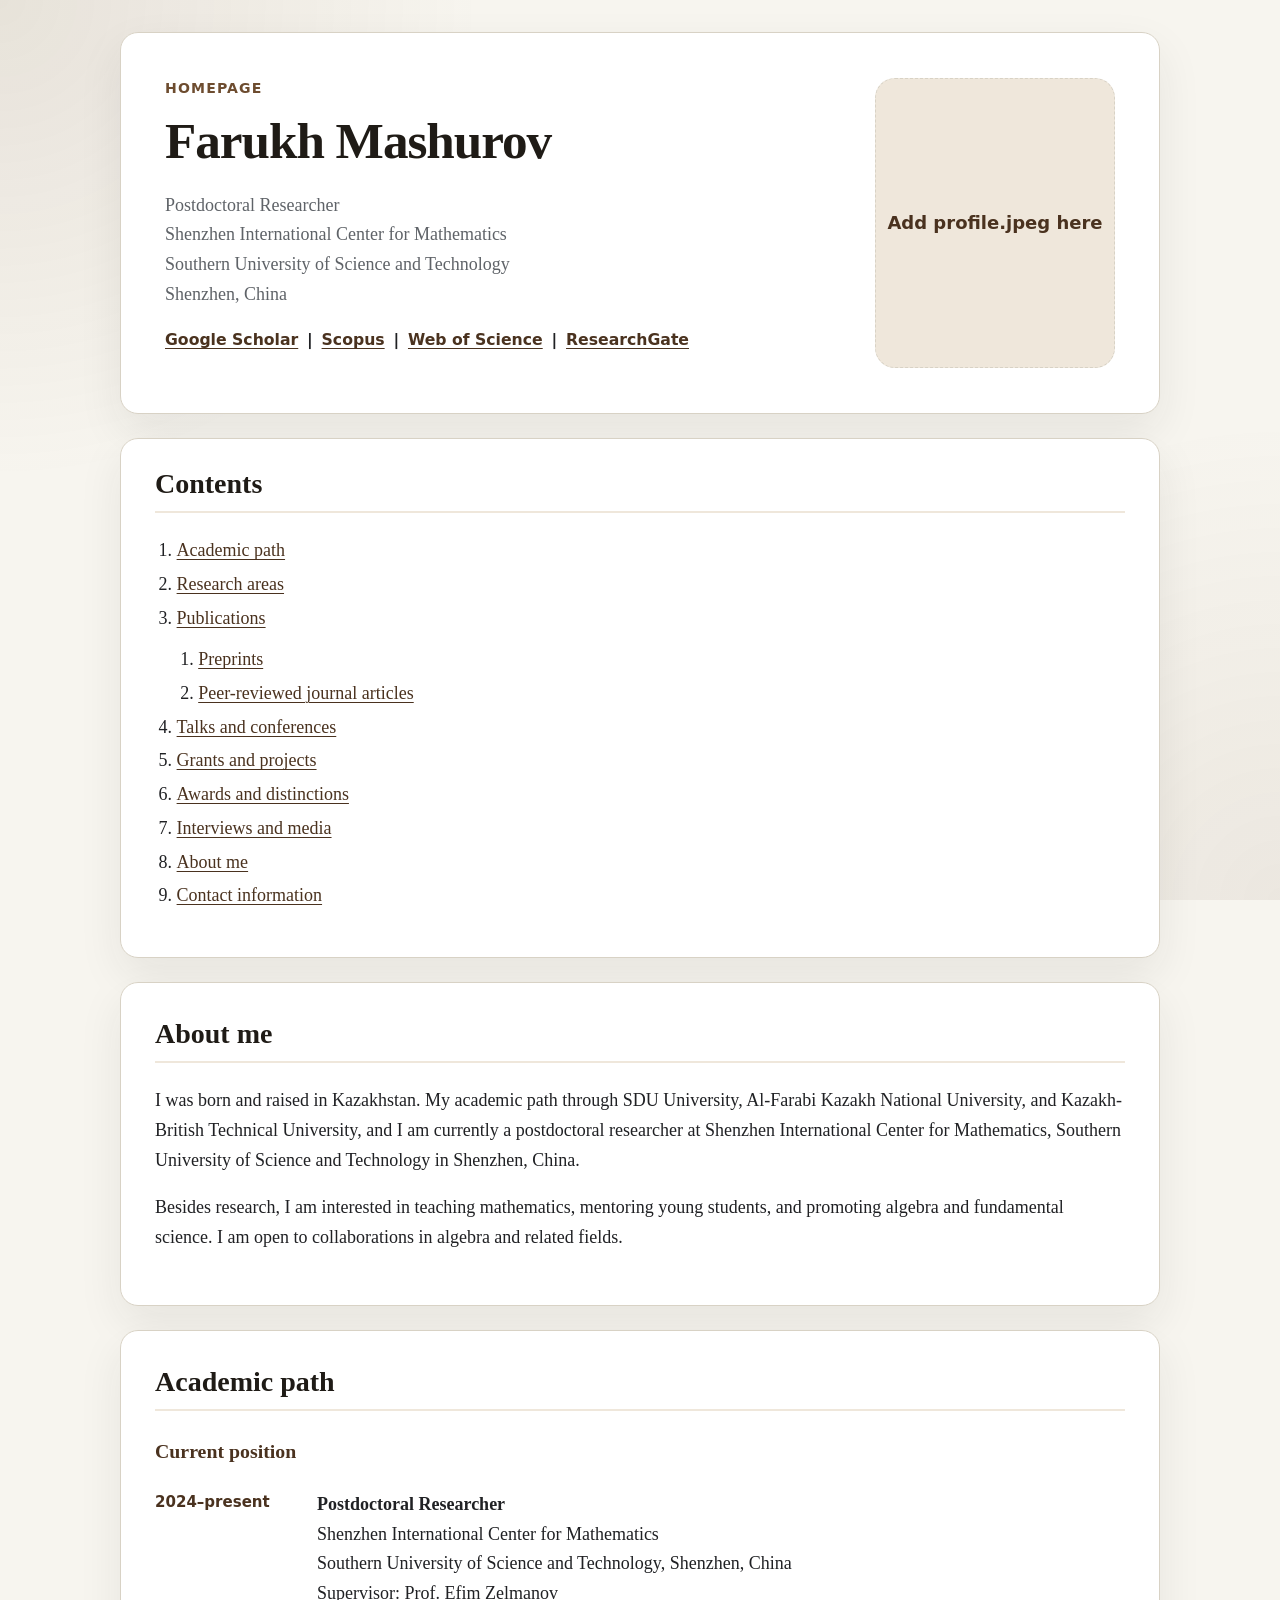
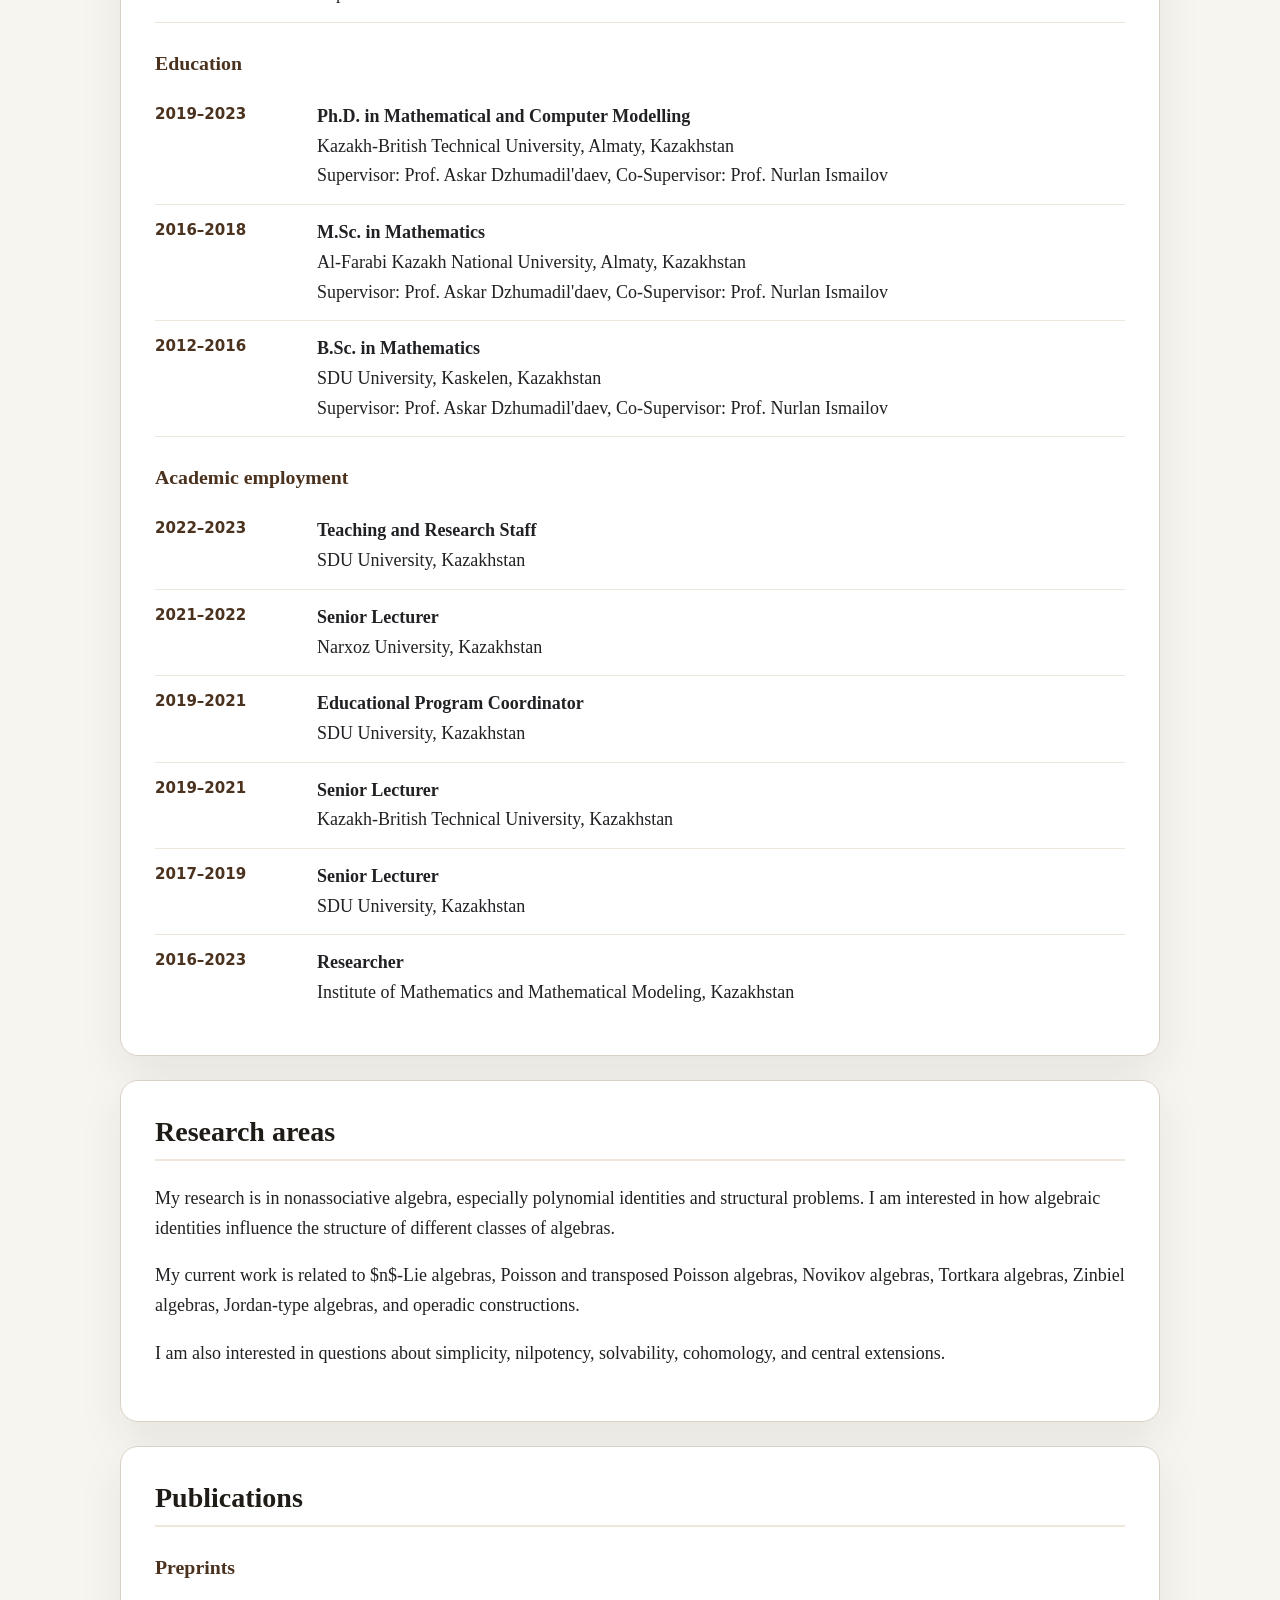
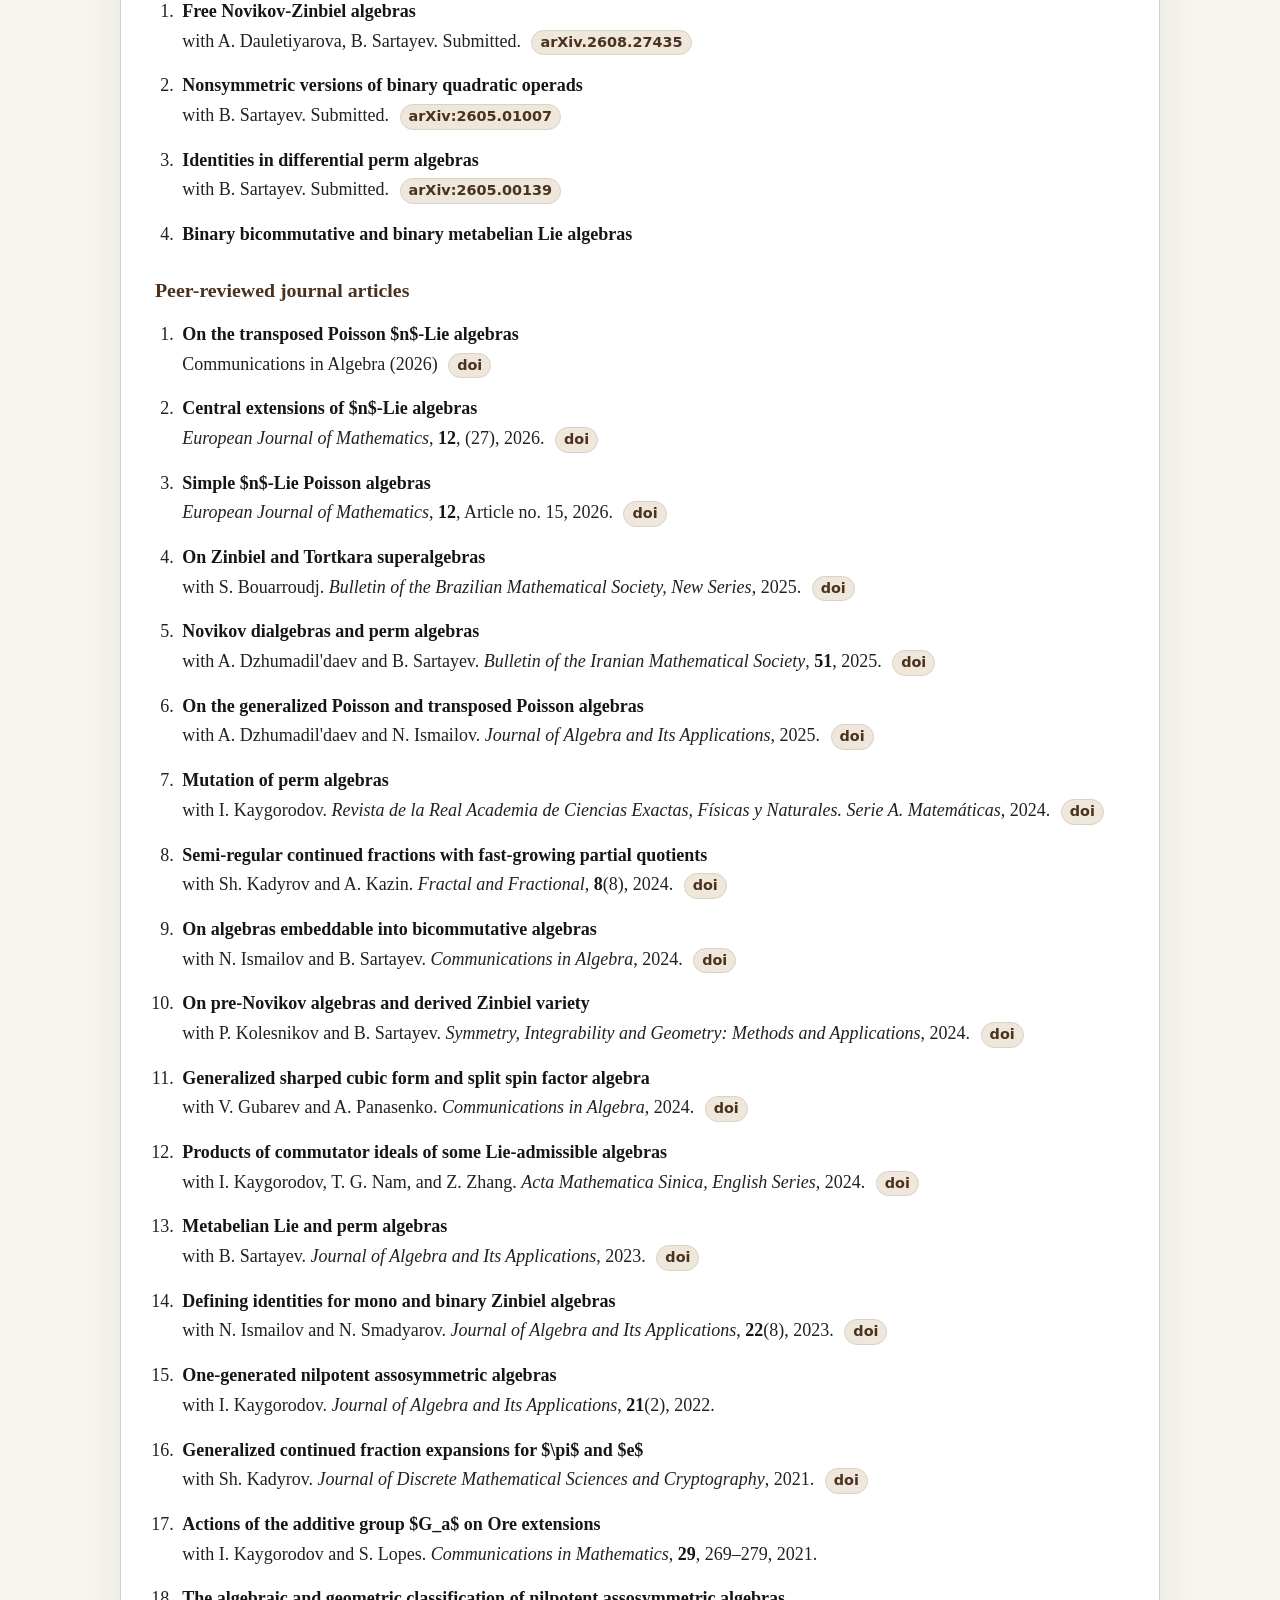
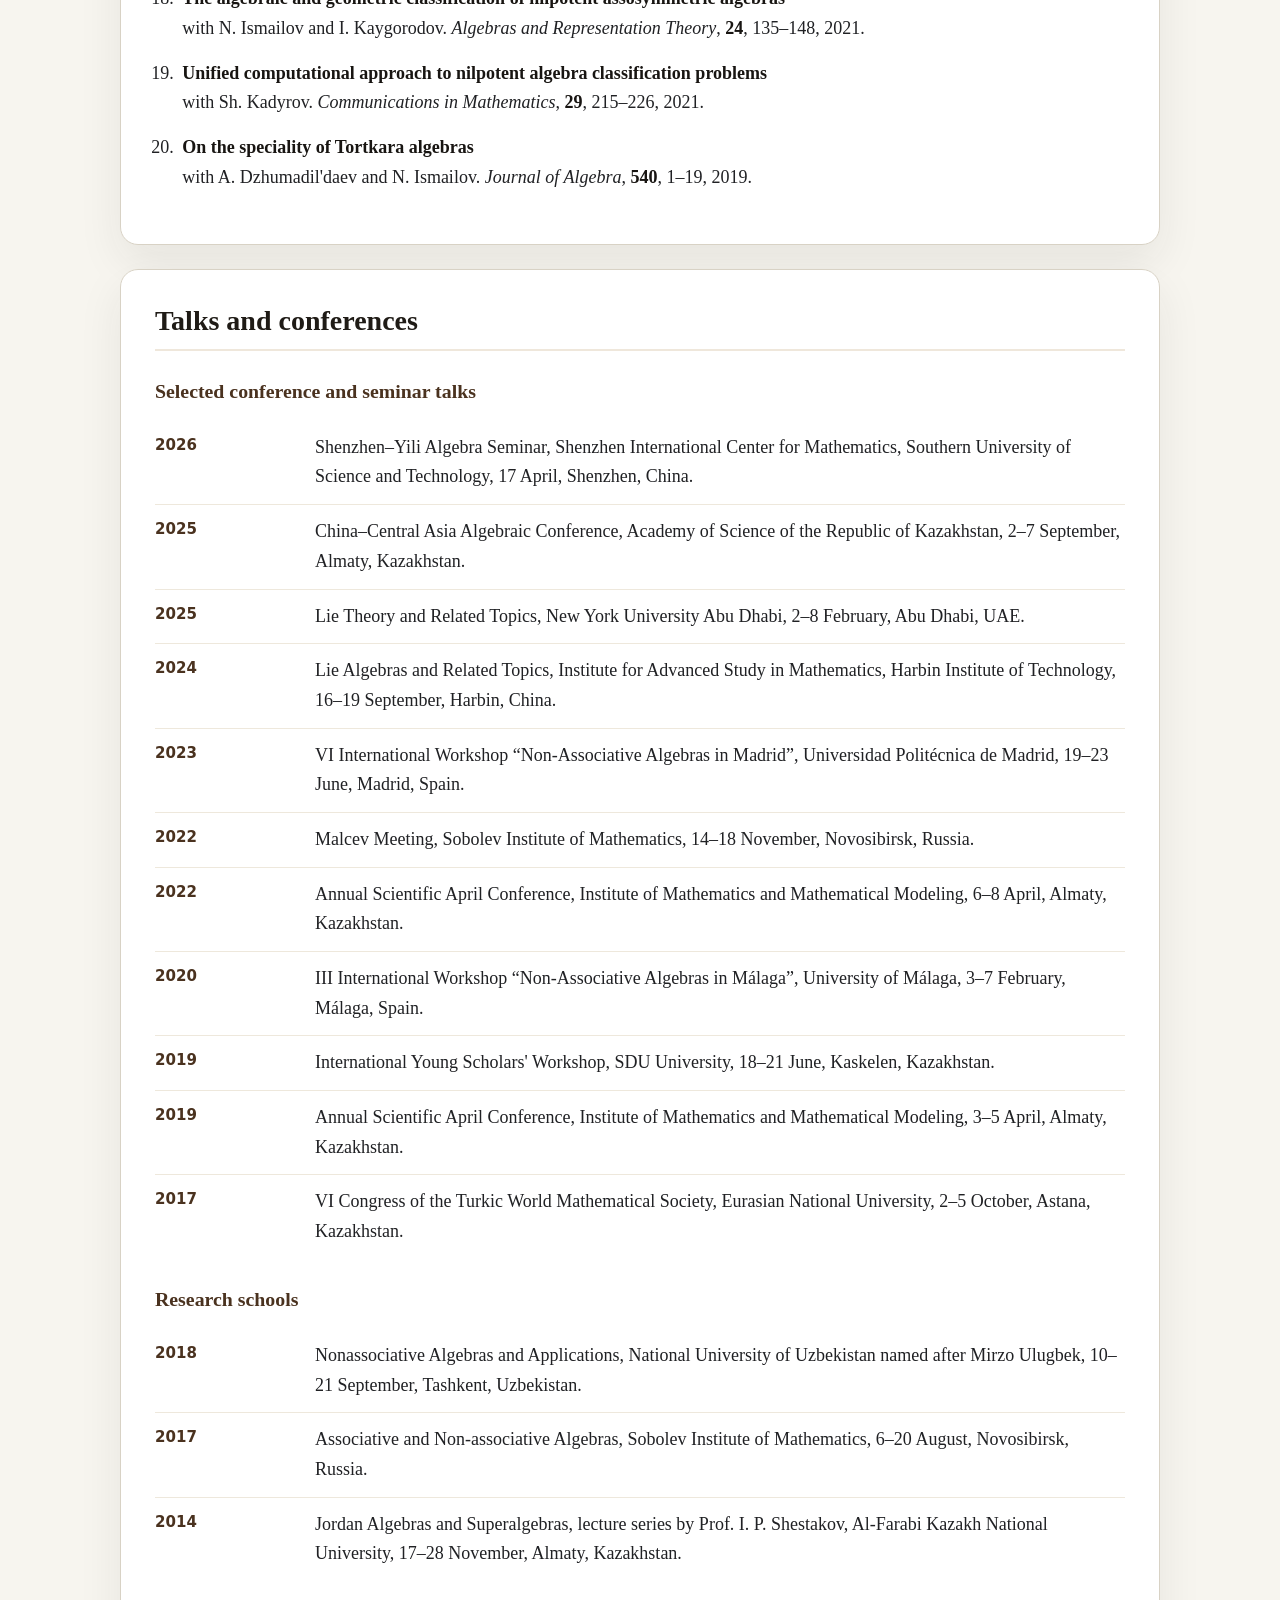
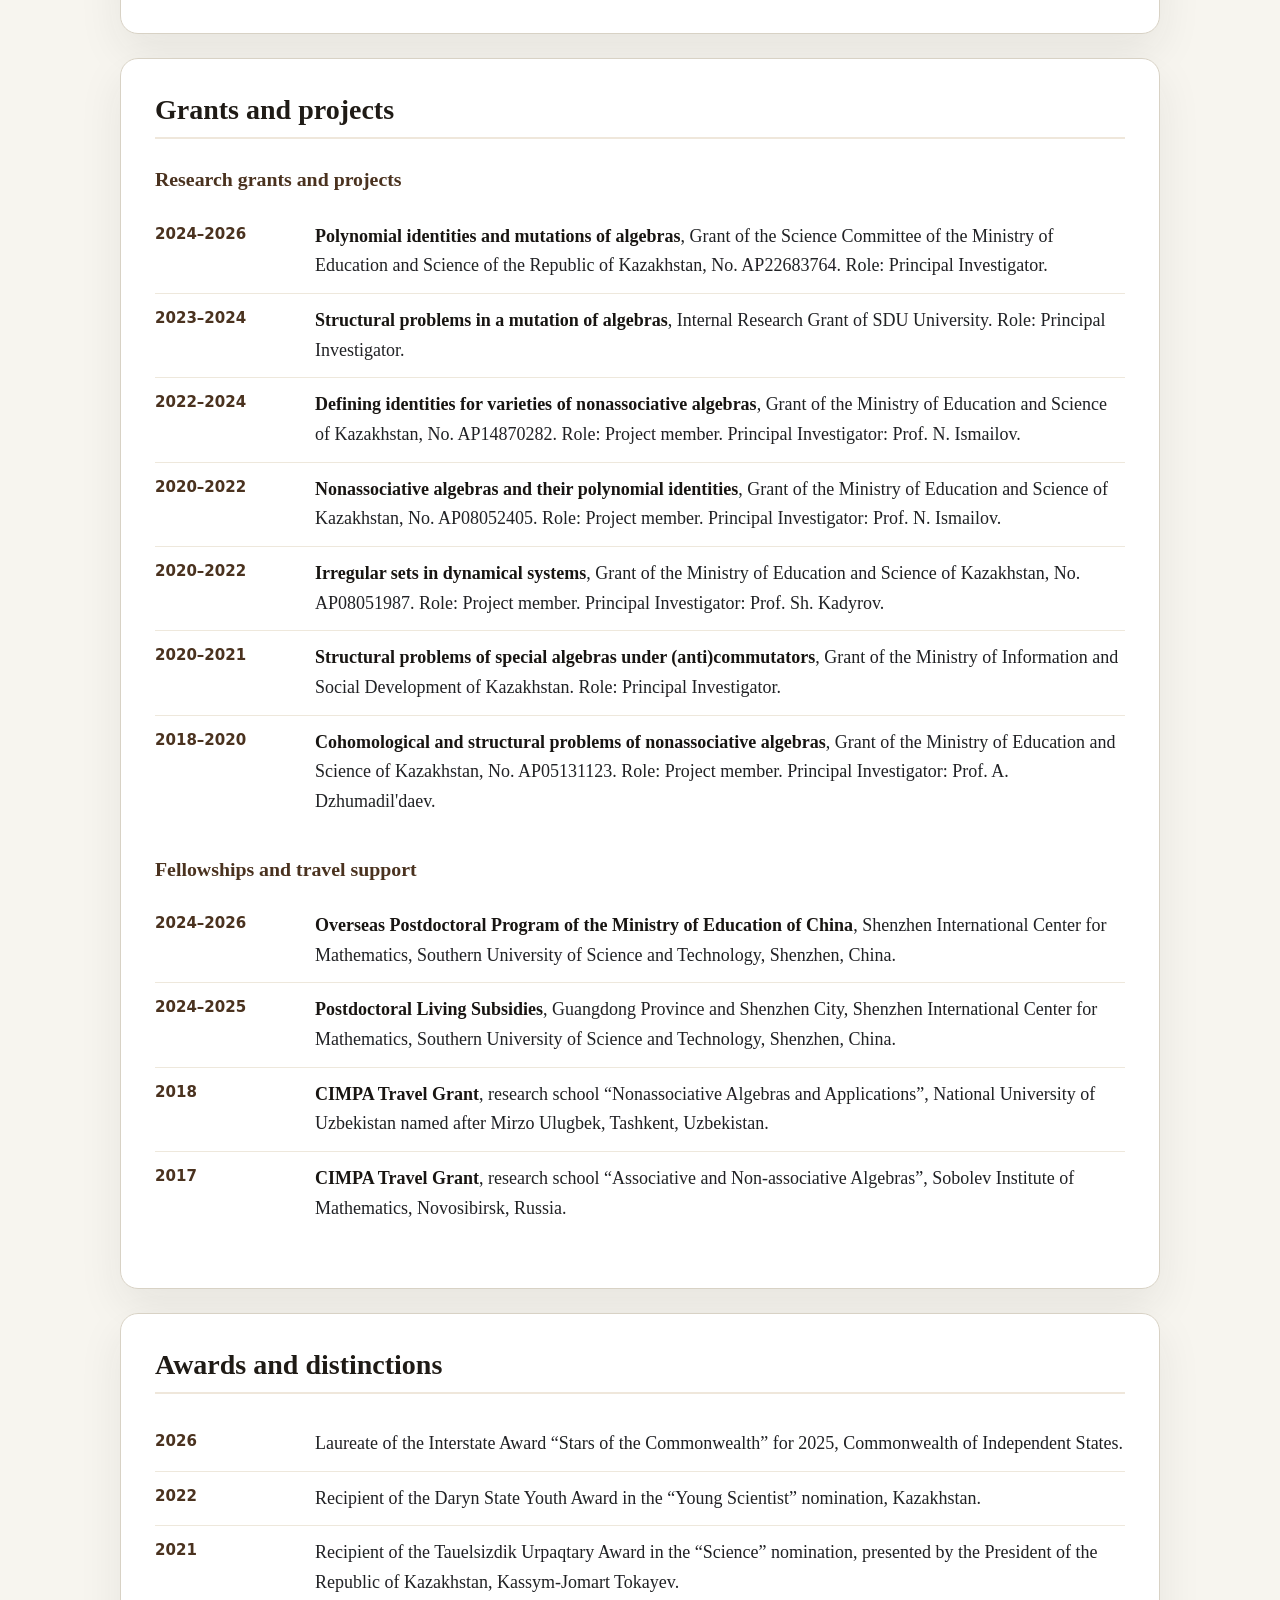
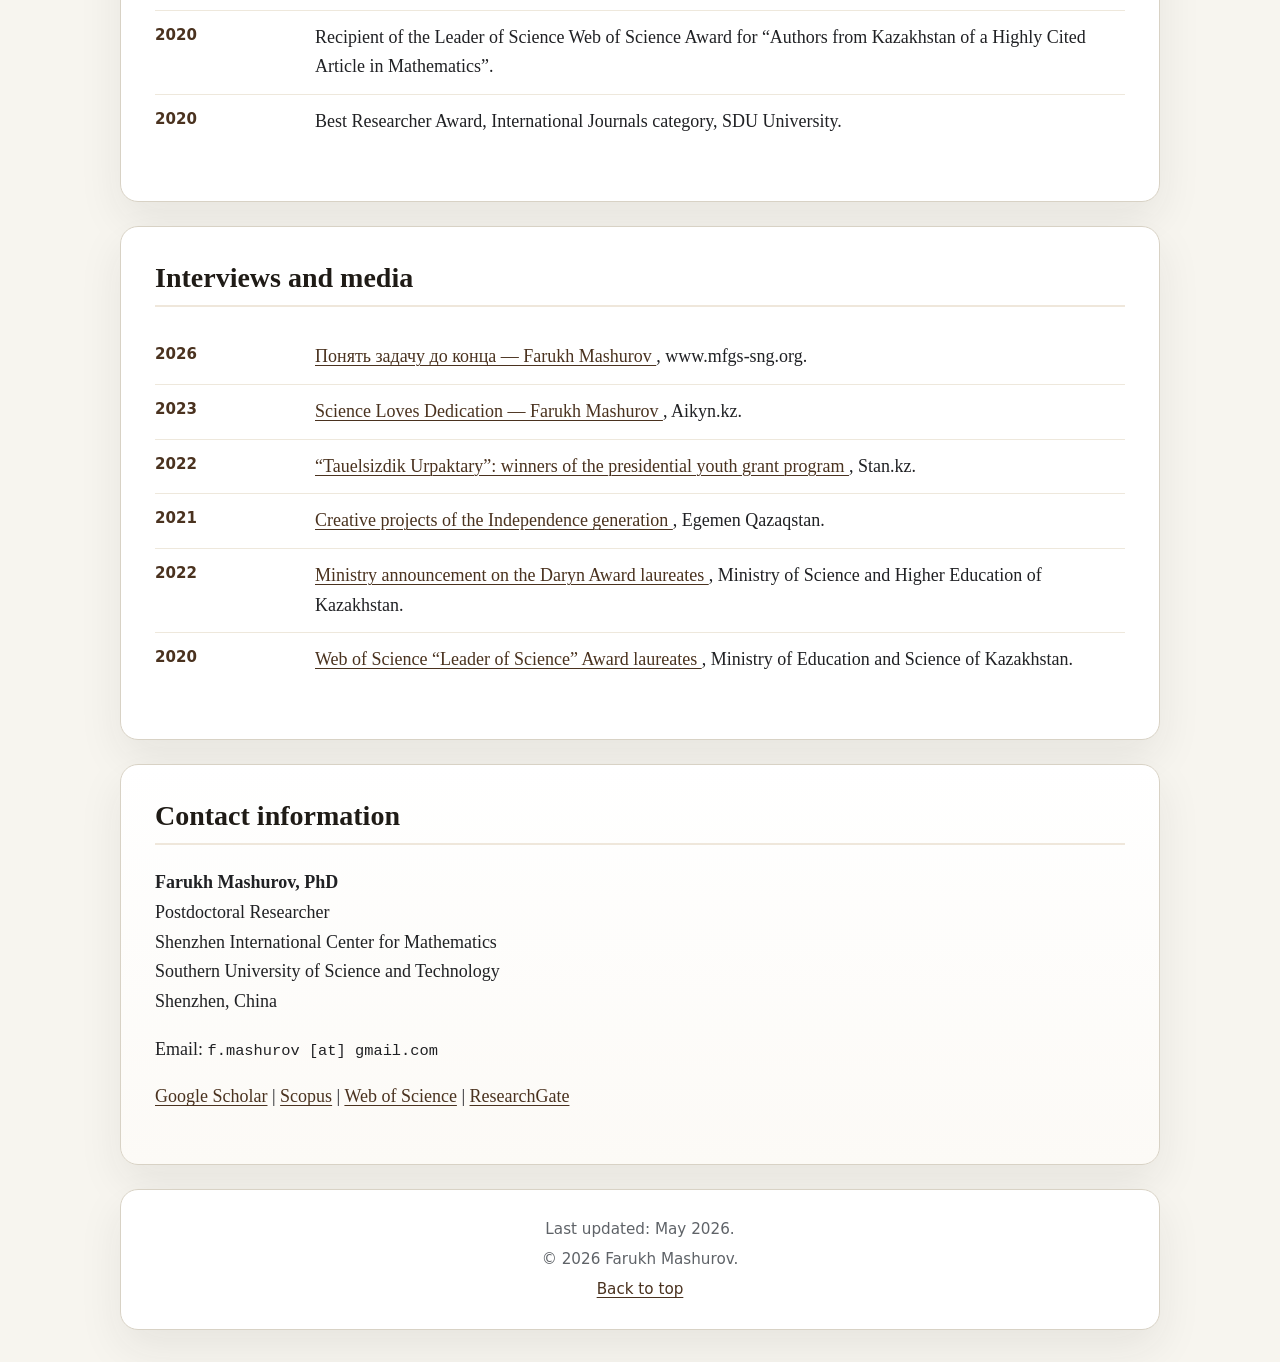
==== index.html @ d064e75b "Update index.html" ====
<!DOCTYPE html>
<html lang="en">
<head>
  <meta charset="UTF-8" />
  <meta name="viewport" content="width=device-width, initial-scale=1.0" />
  <meta name="description" content="Academic homepage of Farukh Mashurov, mathematician working in nonassociative algebra, polynomial identities, n-Lie algebras, Poisson structures, and related algebraic systems." />
  <meta name="author" content="Farukh Mashurov" />
  <title>Homepage of Farukh Mashurov</title>

  <link rel="stylesheet" href="style.css" />

  <script>
    window.MathJax = {
      tex: {
        inlineMath: [['$', '$'], ['\\(', '\\)']],
        displayMath: [['$$', '$$'], ['\\[', '\\]']]
      },
      svg: { fontCache: 'global' }
    };
  </script>
  <script defer src="https://cdn.jsdelivr.net/npm/mathjax@3/es5/tex-svg.js"></script>
  <script defer src="script.js"></script>
</head>
<body>
  <a class="skip-link" href="#main-content">Skip to main content</a>

  <div class="page">
    <header class="hero" id="top">
      <div class="hero-text">
        <p class="eyebrow">Homepage</p>
        <h1>Farukh Mashurov</h1>

        <p class="affiliation">
          Postdoctoral Researcher<br />
          Shenzhen International Center for Mathematics<br />
          Southern University of Science and Technology<br />
          Shenzhen, China
        </p>

        <p class="intro">
          
        </p>

        <p class="profile-links" aria-label="Academic profile links">
         <a href="https://scholar.google.com/citations?user=3bxViTsAAAAJ&hl=en" target="_blank">Google Scholar</a>
            <span>|</span>
            <a href="https://www.scopus.com/authid/detail.uri?authorId=57210822628&origin=resultslist" target="_blank">Scopus</a>
                    <span>|</span>
        <a href="https://www.webofscience.com/wos/author/record/KOD-6634-2024" target="_blank">Web of Science</a>
        <span>|</span>
          <a href="https://www.researchgate.net/profile/Farukh-Mashurov-2" target="_blank">ResearchGate</a>
        </p>
      </div>

      <figure class="hero-photo" aria-label="Professional photo of Farukh Mashurov">
        <img src="profile.jpeg" alt="Farukh Mashurov" onerror="this.style.display='none'; this.parentElement.classList.add('photo-placeholder');" />
      </figure>
    </header>

    <nav class="contents" aria-label="Contents">
      <h2>Contents</h2>
      <ol>
        <li><a href="#academic-path">Academic path</a></li>
        <li><a href="#research-areas">Research areas</a></li>
        <li>
          <a href="#publications">Publications</a>
          <ol>
            <li><a href="#preprints">Preprints</a></li>
            <li><a href="#peer-reviewed-journal-articles">Peer-reviewed journal articles</a></li>
          </ol>
        </li>
        <li><a href="#talks-and-conferences">Talks and conferences</a></li>
        <li><a href="#grants-and-projects">Grants and projects</a></li>
        <li><a href="#awards-and-distinctions">Awards and distinctions</a></li>
        <li><a href="#interviews-and-media">Interviews and media</a></li>
        <li><a href="#about-me">About me</a></li>
        <li><a href="#contact-information">Contact information</a></li>
      </ol>
    </nav>

    <main id="main-content">
       <section id="about-me" class="section">
        <h2>About me</h2>
        <p>
          I was born and raised in Kazakhstan. My academic path through
    SDU University, Al-Farabi Kazakh National University, and Kazakh-British Technical
    University, and I am currently a postdoctoral researcher at Shenzhen International Center for Mathematics, Southern University of
    Science and Technology in Shenzhen, China.
  </p>

  <p>
    Besides research, I am interested in teaching mathematics, mentoring young students,
    and promoting algebra and fundamental science. I am open to collaborations in algebra
    and related fields.
  </p>
</section>
      <section id="academic-path" class="section">
        <h2>Academic path</h2>

        <h3>Current position</h3>
        <div class="entry">
          <div class="year">2024–present</div>
          <div class="details">
            <strong>Postdoctoral Researcher</strong><br />
            Shenzhen International Center for Mathematics<br />
            Southern University of Science and Technology, Shenzhen, China<br />
            Supervisor: Prof. Efim Zelmanov
          </div>
        </div>

        <h3>Education</h3>
        <div class="entry">
          <div class="year">2019–2023</div>
          <div class="details">
            <strong>Ph.D. in Mathematical and Computer Modelling</strong><br />
            Kazakh-British Technical University, Almaty, Kazakhstan<br />
            Supervisor: Prof. Askar Dzhumadil'daev, Co-Supervisor: Prof. Nurlan Ismailov
          </div>
        </div>
        <div class="entry">
          <div class="year">2016–2018</div>
          <div class="details">
            <strong>M.Sc. in Mathematics</strong><br />
            Al-Farabi Kazakh National University, Almaty, Kazakhstan<br />
            Supervisor: Prof. Askar Dzhumadil'daev, Co-Supervisor: Prof. Nurlan Ismailov
          </div>
        </div>
        <div class="entry">
          <div class="year">2012–2016</div>
          <div class="details">
            <strong>B.Sc. in Mathematics</strong><br />
            SDU University, Kaskelen, Kazakhstan<br />
            Supervisor: Prof. Askar Dzhumadil'daev, Co-Supervisor: Prof. Nurlan Ismailov
          </div>
        </div>

        <h3>Academic employment</h3>
        <div class="entry">
          <div class="year">2022–2023</div>
          <div class="details"><strong>Teaching and Research Staff</strong><br />SDU University, Kazakhstan</div>
        </div>
        <div class="entry">
          <div class="year">2021–2022</div>
          <div class="details"><strong>Senior Lecturer</strong><br />Narxoz University, Kazakhstan</div>
        </div>
        <div class="entry">
          <div class="year">2019–2021</div>
          <div class="details"><strong>Educational Program Coordinator</strong><br />SDU University, Kazakhstan</div>
        </div>
        <div class="entry">
          <div class="year">2019–2021</div>
          <div class="details"><strong>Senior Lecturer</strong><br />Kazakh-British Technical University, Kazakhstan</div>
        </div>
        <div class="entry">
          <div class="year">2017–2019</div>
          <div class="details"><strong>Senior Lecturer</strong><br />SDU University, Kazakhstan</div>
        </div>
        <div class="entry">
          <div class="year">2016–2023</div>
          <div class="details"><strong>Researcher</strong><br />Institute of Mathematics and Mathematical Modeling, Kazakhstan</div>
        </div>
      </section>

      <section id="research-areas" class="section">
        <h2>Research areas</h2>
        <p>
          My research is in nonassociative algebra, especially polynomial identities and
          structural problems. I am interested in how algebraic identities influence the
          structure of different classes of algebras.
        </p>
        <p>
          My current work is related to $n$-Lie algebras, Poisson and transposed Poisson
          algebras, Novikov algebras, Tortkara algebras, Zinbiel algebras, Jordan-type
          algebras, and operadic constructions.
        </p>
        <p>
          I am also interested in questions about simplicity, nilpotency, solvability,
          cohomology, and central extensions.
        </p>
      </section>

      <section id="publications" class="section">
        <h2>Publications</h2>

        <h3 id="preprints">Preprints</h3>
        <ol class="pub-list">
          
          <li>
            <strong>Free Novikov-Zinbiel algebras</strong><br />
            with A. Dauletiyarova, B. Sartayev. Submitted.
            <span class="links"><a href="https://arxiv.org/abs/2608.27435">arXiv.2608.27435</a></span>
          </li>
          <li>
            <strong>Nonsymmetric versions of binary quadratic operads</strong><br />
            with B. Sartayev. Submitted.
            <span class="links"><a href="https://arxiv.org/abs/2605.01007">arXiv:2605.01007</a></span>
          </li>
          <li>
            <strong>Identities in differential perm algebras</strong><br />
            with B. Sartayev. Submitted.  
            <span class="links"><a href="https://arxiv.org/abs/2605.00139">arXiv:2605.00139</a></span>
          </li>
          <li>
            <strong>Binary bicommutative and binary metabelian Lie algebras</strong><br />
          </li>
        
        </ol>

        <h3 id="peer-reviewed-journal-articles">Peer-reviewed journal articles</h3>
        <ol class="pub-list">
            <li>
            <strong>On the transposed Poisson $n$-Lie algebras</strong><br />
            Communications in Algebra (2026)
            <span class="links"><a href="https://doi.org/10.1080/00927872.2026.2689550">doi</a></span>
          </li>
          <li>
            <strong>Central extensions of  $n$-Lie algebras</strong><br />
            <em>European Journal of Mathematics</em>, <strong>12</strong>, (27), 2026.
            <span class="links"><a href="https://doi.org/10.1007/s40879-026-00906-4">doi</a></span>
          </li>    
          <li>
            <strong>Simple $n$-Lie Poisson algebras</strong><br />
            <em>European Journal of Mathematics</em>, <strong>12</strong>, Article no. 15, 2026.
            <span class="links"><a href="https://doi.org/10.1007/s40879-026-00892-7">doi</a></span>
          </li>
          <li>
            <strong>On Zinbiel and Tortkara superalgebras</strong><br />
            with S. Bouarroudj. <em>Bulletin of the Brazilian Mathematical Society, New Series</em>, 2025.
            <span class="links"><a href="https://doi.org/10.1007/s00574-025-00474-3">doi</a></span>
          </li>
          <li>
            <strong>Novikov dialgebras and perm algebras</strong><br />
            with A. Dzhumadil'daev and B. Sartayev. <em>Bulletin of the Iranian Mathematical Society</em>, <strong>51</strong>, 2025.
            <span class="links"><a href="https://doi.org/10.1007/s41980-025-00981-5">doi</a></span>
          </li>
          <li>
            <strong>On the generalized Poisson and transposed Poisson algebras</strong><br />
            with A. Dzhumadil'daev and N. Ismailov. <em>Journal of Algebra and Its Applications</em>, 2025.
            <span class="links"><a href="https://doi.org/10.1142/S0219498826502683">doi</a></span>
          </li>
          <li>
            <strong>Mutation of perm algebras</strong><br />
            with I. Kaygorodov. <em>Revista de la Real Academia de Ciencias Exactas, Físicas y Naturales. Serie A. Matemáticas</em>, 2024.
            <span class="links"><a href="https://doi.org/10.1007/s13398-024-01663-3">doi</a></span>
          </li>
          <li>
            <strong>Semi-regular continued fractions with fast-growing partial quotients</strong><br />
            with Sh. Kadyrov and A. Kazin. <em>Fractal and Fractional</em>, <strong>8</strong>(8), 2024.
            <span class="links"><a href="https://doi.org/10.3390/fractalfract8080436">doi</a></span>
          </li>
          <li>
            <strong>On algebras embeddable into bicommutative algebras</strong><br />
            with N. Ismailov and B. Sartayev. <em>Communications in Algebra</em>, 2024.
            <span class="links"><a href="https://doi.org/10.1080/00927872.2024.2358178">doi</a></span>
          </li>
          <li>
            <strong>On pre-Novikov algebras and derived Zinbiel variety</strong><br />
            with P. Kolesnikov and B. Sartayev. <em>Symmetry, Integrability and Geometry: Methods and Applications</em>, 2024.
            <span class="links"><a href="https://doi.org/10.3842/SIGMA.2024.017">doi</a></span>
          </li>
          <li>
            <strong>Generalized sharped cubic form and split spin factor algebra</strong><br />
            with V. Gubarev and A. Panasenko. <em>Communications in Algebra</em>, 2024.
            <span class="links"><a href="https://doi.org/10.1080/00927872.2024.2317454">doi</a></span>
          </li>
          <li>
            <strong>Products of commutator ideals of some Lie-admissible algebras</strong><br />
            with I. Kaygorodov, T. G. Nam, and Z. Zhang. <em>Acta Mathematica Sinica, English Series</em>, 2024.
            <span class="links"><a href="https://doi.org/10.1007/s10114-024-2178-2">doi</a></span>
          </li>
          <li>
            <strong>Metabelian Lie and perm algebras</strong><br />
            with B. Sartayev. <em>Journal of Algebra and Its Applications</em>, 2023.
            <span class="links"><a href="https://doi.org/10.1142/S0219498824500658">doi</a></span>
          </li>
          <li>
            <strong>Defining identities for mono and binary Zinbiel algebras</strong><br />
            with N. Ismailov and N. Smadyarov. <em>Journal of Algebra and Its Applications</em>, <strong>22</strong>(8), 2023.
            <span class="links"><a href="https://doi.org/10.1142/S0219498823501657">doi</a></span>
          </li>
          <li>
            <strong>One-generated nilpotent assosymmetric algebras</strong><br />
            with I. Kaygorodov. <em>Journal of Algebra and Its Applications</em>, <strong>21</strong>(2), 2022.
          </li>
          <li>
            <strong>Generalized continued fraction expansions for $\pi$ and $e$</strong><br />
            with Sh. Kadyrov. <em>Journal of Discrete Mathematical Sciences and Cryptography</em>, 2021.
            <span class="links"><a href="https://doi.org/10.1080/09720529.2021.1936897">doi</a></span>
          </li>
          <li>
            <strong>Actions of the additive group $G_a$ on Ore extensions</strong><br />
            with I. Kaygorodov and S. Lopes. <em>Communications in Mathematics</em>, <strong>29</strong>, 269–279, 2021.
          </li>
          <li>
            <strong>The algebraic and geometric classification of nilpotent assosymmetric algebras</strong><br />
            with N. Ismailov and I. Kaygorodov. <em>Algebras and Representation Theory</em>, <strong>24</strong>, 135–148, 2021.
          </li>
          <li>
            <strong>Unified computational approach to nilpotent algebra classification problems</strong><br />
            with Sh. Kadyrov. <em>Communications in Mathematics</em>, <strong>29</strong>, 215–226, 2021.
          </li>
          <li>
            <strong>On the speciality of Tortkara algebras</strong><br />
            with A. Dzhumadil'daev and N. Ismailov. <em>Journal of Algebra</em>, <strong>540</strong>, 1–19, 2019.
          </li>
        </ol>
      </section>

      <section id="talks-and-conferences" class="section">
        <h2>Talks and conferences</h2>

        <h3>Selected conference and seminar talks</h3>
        <ul class="timeline">
          <li><span>2026</span> Shenzhen–Yili Algebra Seminar, Shenzhen International Center for Mathematics, Southern University of Science and Technology, 17 April, Shenzhen, China.</li>
          <li><span>2025</span> China–Central Asia Algebraic Conference, Academy of Science of the Republic of Kazakhstan, 2–7 September, Almaty, Kazakhstan.</li>
          <li><span>2025</span> Lie Theory and Related Topics, New York University Abu Dhabi, 2–8 February, Abu Dhabi, UAE.</li>
          <li><span>2024</span> Lie Algebras and Related Topics, Institute for Advanced Study in Mathematics, Harbin Institute of Technology, 16–19 September, Harbin, China.</li>
          <li><span>2023</span> VI International Workshop “Non-Associative Algebras in Madrid”, Universidad Politécnica de Madrid, 19–23 June, Madrid, Spain.</li>
          <li><span>2022</span> Malcev Meeting, Sobolev Institute of Mathematics, 14–18 November, Novosibirsk, Russia.</li>
          <li><span>2022</span> Annual Scientific April Conference, Institute of Mathematics and Mathematical Modeling, 6–8 April, Almaty, Kazakhstan.</li>
          <li><span>2020</span> III International Workshop “Non-Associative Algebras in Málaga”, University of Málaga, 3–7 February, Málaga, Spain.</li>
          <li><span>2019</span> International Young Scholars' Workshop, SDU University, 18–21 June, Kaskelen, Kazakhstan.</li>
          <li><span>2019</span> Annual Scientific April Conference, Institute of Mathematics and Mathematical Modeling, 3–5 April, Almaty, Kazakhstan.</li>
          <li><span>2017</span> VI Congress of the Turkic World Mathematical Society, Eurasian National University, 2–5 October, Astana, Kazakhstan.</li>
        </ul>

        <h3>Research schools</h3>
        <ul class="timeline">
          <li><span>2018</span> Nonassociative Algebras and Applications, National University of Uzbekistan named after Mirzo Ulugbek, 10–21 September, Tashkent, Uzbekistan.</li>
          <li><span>2017</span> Associative and Non-associative Algebras, Sobolev Institute of Mathematics, 6–20 August, Novosibirsk, Russia.</li>
          <li><span>2014</span> Jordan Algebras and Superalgebras, lecture series by Prof. I. P. Shestakov, Al-Farabi Kazakh National University, 17–28 November, Almaty, Kazakhstan.</li>
        </ul>
      </section>

      <section id="grants-and-projects" class="section">
  <h2>Grants and projects</h2>

  <h3>Research grants and projects</h3>
  <ul class="timeline">
    <li>
      <span>2024–2026</span>
      <div><strong>Polynomial identities and mutations of algebras</strong>, Grant of the Science Committee of the Ministry of Education and Science of the Republic of Kazakhstan, No. AP22683764. Role: Principal Investigator.</div>
    </li>

    <li>
      <span>2023–2024</span>
      <div><strong>Structural problems in a mutation of algebras</strong>, Internal Research Grant of SDU University. Role: Principal Investigator.</div>
    </li>

    <li>
      <span>2022–2024</span>
      <div><strong>Defining identities for varieties of nonassociative algebras</strong>, Grant of the Ministry of Education and Science of Kazakhstan, No. AP14870282. Role: Project member. Principal Investigator: Prof. N. Ismailov.</div>
    </li>

    <li>
      <span>2020–2022</span>
      <div><strong>Nonassociative algebras and their polynomial identities</strong>, Grant of the Ministry of Education and Science of Kazakhstan, No. AP08052405. Role: Project member. Principal Investigator: Prof. N. Ismailov.</div>
    </li>

    <li>
      <span>2020–2022</span>
      <div><strong>Irregular sets in dynamical systems</strong>, Grant of the Ministry of Education and Science of Kazakhstan, No. AP08051987. Role: Project member. Principal Investigator: Prof. Sh. Kadyrov.</div>
    </li>

    <li>
      <span>2020–2021</span>
      <div><strong>Structural problems of special algebras under (anti)commutators</strong>, Grant of the Ministry of Information and Social Development of Kazakhstan. Role: Principal Investigator.</div>
    </li>

    <li>
      <span>2018–2020</span>
      <div><strong>Cohomological and structural problems of nonassociative algebras</strong>, Grant of the Ministry of Education and Science of Kazakhstan, No. AP05131123. Role: Project member. Principal Investigator: Prof. A. Dzhumadil'daev.</div>
    </li>
  </ul>

  <h3>Fellowships and travel support</h3>
  <ul class="timeline">
    <li>
      <span>2024–2026</span>
      <div><strong>Overseas Postdoctoral Program of the Ministry of Education of China</strong>, Shenzhen International Center for Mathematics, Southern University of Science and Technology, Shenzhen, China.</div>
    </li>

    <li>
      <span>2024–2025</span>
      <div><strong>Postdoctoral Living Subsidies</strong>, Guangdong Province and Shenzhen City, Shenzhen International Center for Mathematics, Southern University of Science and Technology, Shenzhen, China.</div>
    </li>

    <li>
      <span>2018</span>
      <div><strong>CIMPA Travel Grant</strong>, research school “Nonassociative Algebras and Applications”, National University of Uzbekistan named after Mirzo Ulugbek, Tashkent, Uzbekistan.</div>
    </li>

    <li>
      <span>2017</span>
      <div><strong>CIMPA Travel Grant</strong>, research school “Associative and Non-associative Algebras”, Sobolev Institute of Mathematics, Novosibirsk, Russia.</div>
    </li>
  </ul>
</section>

      <section id="awards-and-distinctions" class="section">
        <h2>Awards and distinctions</h2>
        <ul class="timeline">
          <li><span>2026</span> Laureate of the Interstate Award “Stars of the Commonwealth” for 2025, Commonwealth of Independent States.</li>
          <li><span>2022</span> Recipient of the Daryn State Youth Award in the “Young Scientist” nomination, Kazakhstan.</li>
          <li><span>2021</span> Recipient of the Tauelsizdik Urpaqtary Award in the “Science” nomination, presented by the President of the Republic of Kazakhstan, Kassym-Jomart Tokayev.</li>
          <li><span>2020</span> Recipient of the Leader of Science Web of Science Award for “Authors from Kazakhstan of a Highly Cited Article in Mathematics”.</li>
          <li><span>2020</span> Best Researcher Award, International Journals category, SDU University.</li>
        </ul>
      </section>

      <section id="interviews-and-media" class="section">
  <h2>Interviews and media</h2>

  <ul class="media-list">
     <li>
      <span>2026</span>
      <div>
        <a href="https://www.mfgs-sng.org/documents/177/forum3_2026_lite.pdf" target="_blank">
          Понять задачу до конца — Farukh Mashurov
        </a>, www.mfgs-sng.org.
      </div>
    </li>
    <li>
      <span>2023</span>
      <div>
        <a href="https://aikyn.kz/247183/gylym-zhankeshtilikti-suyedi-faruh-mashurov" target="_blank">
          Science Loves Dedication — Farukh Mashurov
        </a>, Aikyn.kz.
      </div>
    </li>

    <li>
      <span>2022</span>
      <div>
        <a href="https://stan.kz/tauelsizdik-yrpaktari-373147/" target="_blank">
          “Tauelsizdik Urpaktary”: winners of the presidential youth grant program
        </a>, Stan.kz.
      </div>
    </li>

    <li>
      <span>2021</span>
      <div>
        <a href="https://egemen.kz/article/298700-tauelsizdik-qurdastarynynh-dgasampaz-dgobalary" target="_blank">
          Creative projects of the Independence generation
        </a>, Egemen Qazaqstan.
      </div>
    </li>

    <li>
      <span>2022</span>
      <div>
        <a href="https://www.gov.kz/memleket/entities/sci/press/news/details/465561?lang=ru" target="_blank">
          Ministry announcement on the Daryn Award laureates
        </a>, Ministry of Science and Higher Education of Kazakhstan.
      </div>
    </li>

    <li>
      <span>2020</span>
      <div>
        <a href="https://www.gov.kz/memleket/entities/sc/press/news/details/127735?lang=ru" target="_blank">
          Web of Science “Leader of Science” Award laureates
        </a>, Ministry of Education and Science of Kazakhstan.
      </div>
    </li>
  </ul>
</section>

       
    

      <section id="contact-information" class="section contact-card">
        <h2>Contact information</h2>
        <p>
          <strong>Farukh Mashurov, PhD</strong><br />
          Postdoctoral Researcher<br />
          Shenzhen International Center for Mathematics<br />
          Southern University of Science and Technology<br />
          Shenzhen, China
        </p>
        <p>Email: <span class="email">f.mashurov [at] gmail.com</span></p>
        <a href="https://scholar.google.com/citations?user=3bxViTsAAAAJ&hl=en" target="_blank">Google Scholar</a>
<span>|</span>
<a href="https://www.scopus.com/authid/detail.uri?authorId=57210822628&origin=resultslist" target="_blank">Scopus</a>
<span>|</span>
<a href="https://www.webofscience.com/wos/author/record/KOD-6634-2024" target="_blank">Web of Science</a>
<span>|</span>
<a href="https://www.researchgate.net/profile/Farukh-Mashurov-2" target="_blank">ResearchGate</a>
        </p>
      </section>
    </main>

    <footer class="site-footer">
      <p>Last updated: May 2026.</p>
      <p>&copy; <span id="year">2026</span> Farukh Mashurov.</p>
      <p><a href="#top">Back to top</a></p>
    </footer>
  </div>
</body>
</html>
---- style.css ----
:root {
  --bg: #f7f5ef;
  --paper: #ffffff;
  --text: #202124;
  --muted: #5f6368;
  --border: #d8d2c5;
  --accent: #6d4c2f;
  --accent-dark: #4a321f;
  --accent-light: #efe7db;
  --shadow: 0 18px 45px rgba(33, 33, 33, 0.08);
  --radius: 18px;
}

* {
  box-sizing: border-box;
}

html {
  scroll-behavior: smooth;
}

body {
  margin: 0;
  background: var(--bg);
  color: var(--text);
  font-family: Georgia, "Times New Roman", Times, serif;
  font-size: 18px;
  line-height: 1.65;
}

body::before {
  content: "";
  position: fixed;
  inset: 0;
  pointer-events: none;
  background:
    radial-gradient(circle at top left, rgba(109, 76, 47, 0.11), transparent 30rem),
    radial-gradient(circle at bottom right, rgba(109, 76, 47, 0.08), transparent 30rem);
  z-index: -1;
}

.page {
  width: min(1040px, calc(100% - 32px));
  margin: 32px auto;
}

.skip-link {
  position: absolute;
  left: -999px;
  top: 12px;
  background: var(--accent-dark);
  color: white;
  padding: 8px 12px;
  border-radius: 8px;
  z-index: 100;
}

.skip-link:focus {
  left: 12px;
}

a {
  color: var(--accent-dark);
  text-decoration-thickness: 1px;
  text-underline-offset: 3px;
}

a:hover,
a:focus {
  color: var(--accent);
}

.hero,
.contents,
.section,
.site-footer {
  background: var(--paper);
  border: 1px solid var(--border);
  border-radius: var(--radius);
  box-shadow: var(--shadow);
}

.hero {
  display: grid;
  grid-template-columns: minmax(0, 1fr) 260px;
  gap: 36px;
  align-items: center;
  padding: 44px;
}

.eyebrow {
  margin: 0 0 10px;
  color: var(--accent);
  font-size: 0.88rem;
  letter-spacing: 0.08em;
  text-transform: uppercase;
  font-family: system-ui, -apple-system, BlinkMacSystemFont, "Segoe UI", sans-serif;
  font-weight: 700;
}

h1,
h2,
h3 {
  line-height: 1.22;
  color: #1f1b16;
}

h1 {
  margin: 0;
  font-size: clamp(2.1rem, 4vw, 3.3rem);
  letter-spacing: -0.02em;
}

.hero h2 {
  margin: 20px 0 10px;
  font-size: 1.55rem;
  font-weight: 700;
}

.affiliation,
.intro {
  max-width: 720px;
}

.affiliation {
  color: var(--muted);
}

.intro {
  font-size: 1.08rem;
}

.profile-links {
  display: flex;
  flex-wrap: wrap;
  gap: 0.55rem;
  align-items: center;
  font-family: system-ui, -apple-system, BlinkMacSystemFont, "Segoe UI", sans-serif;
  font-size: 0.98rem;
  font-weight: 650;
}

.hero-photo {
  justify-self: end;
  width: 240px;
  margin: 0;
  text-align: center;
}

.hero-photo img {
  display: block;
  width: 240px;
  height: 290px;
  object-fit: cover;
  border-radius: 20px;
  border: 1px solid var(--border);
  background: var(--accent-light);
}

.hero-photo figcaption {
  margin-top: 10px;
  color: var(--muted);
  font-size: 0.92rem;
  font-family: system-ui, -apple-system, BlinkMacSystemFont, "Segoe UI", sans-serif;
}

.hero-photo.photo-placeholder {
  min-height: 290px;
  border: 1px dashed var(--border);
  border-radius: 20px;
  display: grid;
  place-items: center;
  background: var(--accent-light);
  color: var(--accent-dark);
}

.hero-photo.photo-placeholder::before {
  content: "Add profile.jpeg here";
  font-family: system-ui, -apple-system, BlinkMacSystemFont, "Segoe UI", sans-serif;
  font-weight: 700;
}

.contents {
  margin-top: 24px;
  padding: 28px 34px;
}

.contents h2,
.section h2 {
  margin-top: 0;
  border-bottom: 2px solid var(--accent-light);
  padding-bottom: 10px;
  font-size: 1.75rem;
}

.contents ol {
  margin-top: 12px;
  padding-left: 1.35rem;
}

.contents li {
  margin: 4px 0;
}

main {
  margin-top: 24px;
}

.section {
  padding: 34px;
  margin-bottom: 24px;
  scroll-margin-top: 18px;
}

.section h3 {
  margin-top: 28px;
  margin-bottom: 14px;
  color: var(--accent-dark);
  font-size: 1.24rem;
}

.entry {
  display: grid;
  grid-template-columns: 140px minmax(0, 1fr);
  gap: 22px;
  padding: 13px 0;
  border-bottom: 1px solid #eee8dc;
}

.entry:last-child {
  border-bottom: 0;
}

.year,
.timeline span,
.media-list span {
  color: var(--accent-dark);
  font-family: system-ui, -apple-system, BlinkMacSystemFont, "Segoe UI", sans-serif;
  font-size: 0.94rem;
  font-weight: 750;
}

.details {
  min-width: 0;
}

.pub-list {
  padding-left: 1.45rem;
}

.pub-list li {
  margin: 0 0 15px;
  padding-left: 4px;
}

.pub-list strong {
  color: #181512;
}

.links {
  display: inline-flex;
  gap: 8px;
  margin-left: 6px;
  font-family: system-ui, -apple-system, BlinkMacSystemFont, "Segoe UI", sans-serif;
  font-size: 0.9rem;
  font-weight: 700;
}

.links a {
  display: inline-block;
  padding: 0 8px;
  border: 1px solid var(--border);
  border-radius: 999px;
  background: var(--accent-light);
  text-decoration: none;
}

.timeline,
.media-list {
  list-style: none;
  padding-left: 0;
  margin-left: 0;
}

.timeline li,
.media-list li {
  display: grid;
  grid-template-columns: 125px minmax(0, 1fr);
  gap: 18px;
  padding: 12px 0;
  border-bottom: 1px solid #eee8dc;
}

.timeline li:last-child,
.media-list li:last-child {
  border-bottom: 0;
}

.contact-card {
  background: linear-gradient(180deg, #ffffff 0%, #fcfaf6 100%);
}

.email {
  font-family: ui-monospace, SFMono-Regular, Menlo, Monaco, Consolas, "Liberation Mono", monospace;
  font-size: 0.96rem;
}

.site-footer {
  padding: 22px 28px;
  color: var(--muted);
  text-align: center;
  font-size: 0.95rem;
  font-family: system-ui, -apple-system, BlinkMacSystemFont, "Segoe UI", sans-serif;
}

.site-footer p {
  margin: 5px 0;
}

@media (max-width: 760px) {
  body {
    font-size: 17px;
  }

  .page {
    width: min(100% - 20px, 1040px);
    margin: 10px auto;
  }

  .hero {
    grid-template-columns: 1fr;
    padding: 28px 22px;
    text-align: center;
  }

  .hero-text {
    order: 2;
  }

  .hero-photo {
    order: 1;
    justify-self: center;
    width: 220px;
  }

  .hero-photo img {
    width: 220px;
    height: 260px;
  }

  .profile-links {
    justify-content: center;
  }

  .contents,
  .section {
    padding: 24px 20px;
    border-radius: 14px;
  }

  .entry,
  .timeline li,
  .media-list li {
    grid-template-columns: 1fr;
    gap: 4px;
  }

  .timeline li,
  .media-list li {
    padding: 14px 0;
  }
}

@media print {
  body {
    background: white;
    color: black;
    font-size: 12pt;
  }

  .page {
    width: 100%;
    margin: 0;
  }

  .hero,
  .contents,
  .section,
  .site-footer {
    box-shadow: none;
    border: 0;
    border-radius: 0;
  }

  .contents,
  .site-footer,
  .hero-photo {
    display: none;
  }

  a {
    color: black;
    text-decoration: none;
  }
}


.timeline li > div,
.media-list li > div {
  min-width: 0;
}

.timeline li strong,
.media-list li strong {
  color: #181512;
}


.timeline li,
.media-list li {
  display: grid;
  grid-template-columns: 140px minmax(0, 1fr);
  gap: 20px;
  align-items: start;
}

.timeline li > span,
.media-list li > span {
  font-weight: 700;
  white-space: nowrap;
}

.timeline li > div,
.media-list li > div {
  min-width: 0;
}

@media (max-width: 700px) {
  .timeline li,
  .media-list li {
    grid-template-columns: 1fr;
    gap: 6px;
  }
}
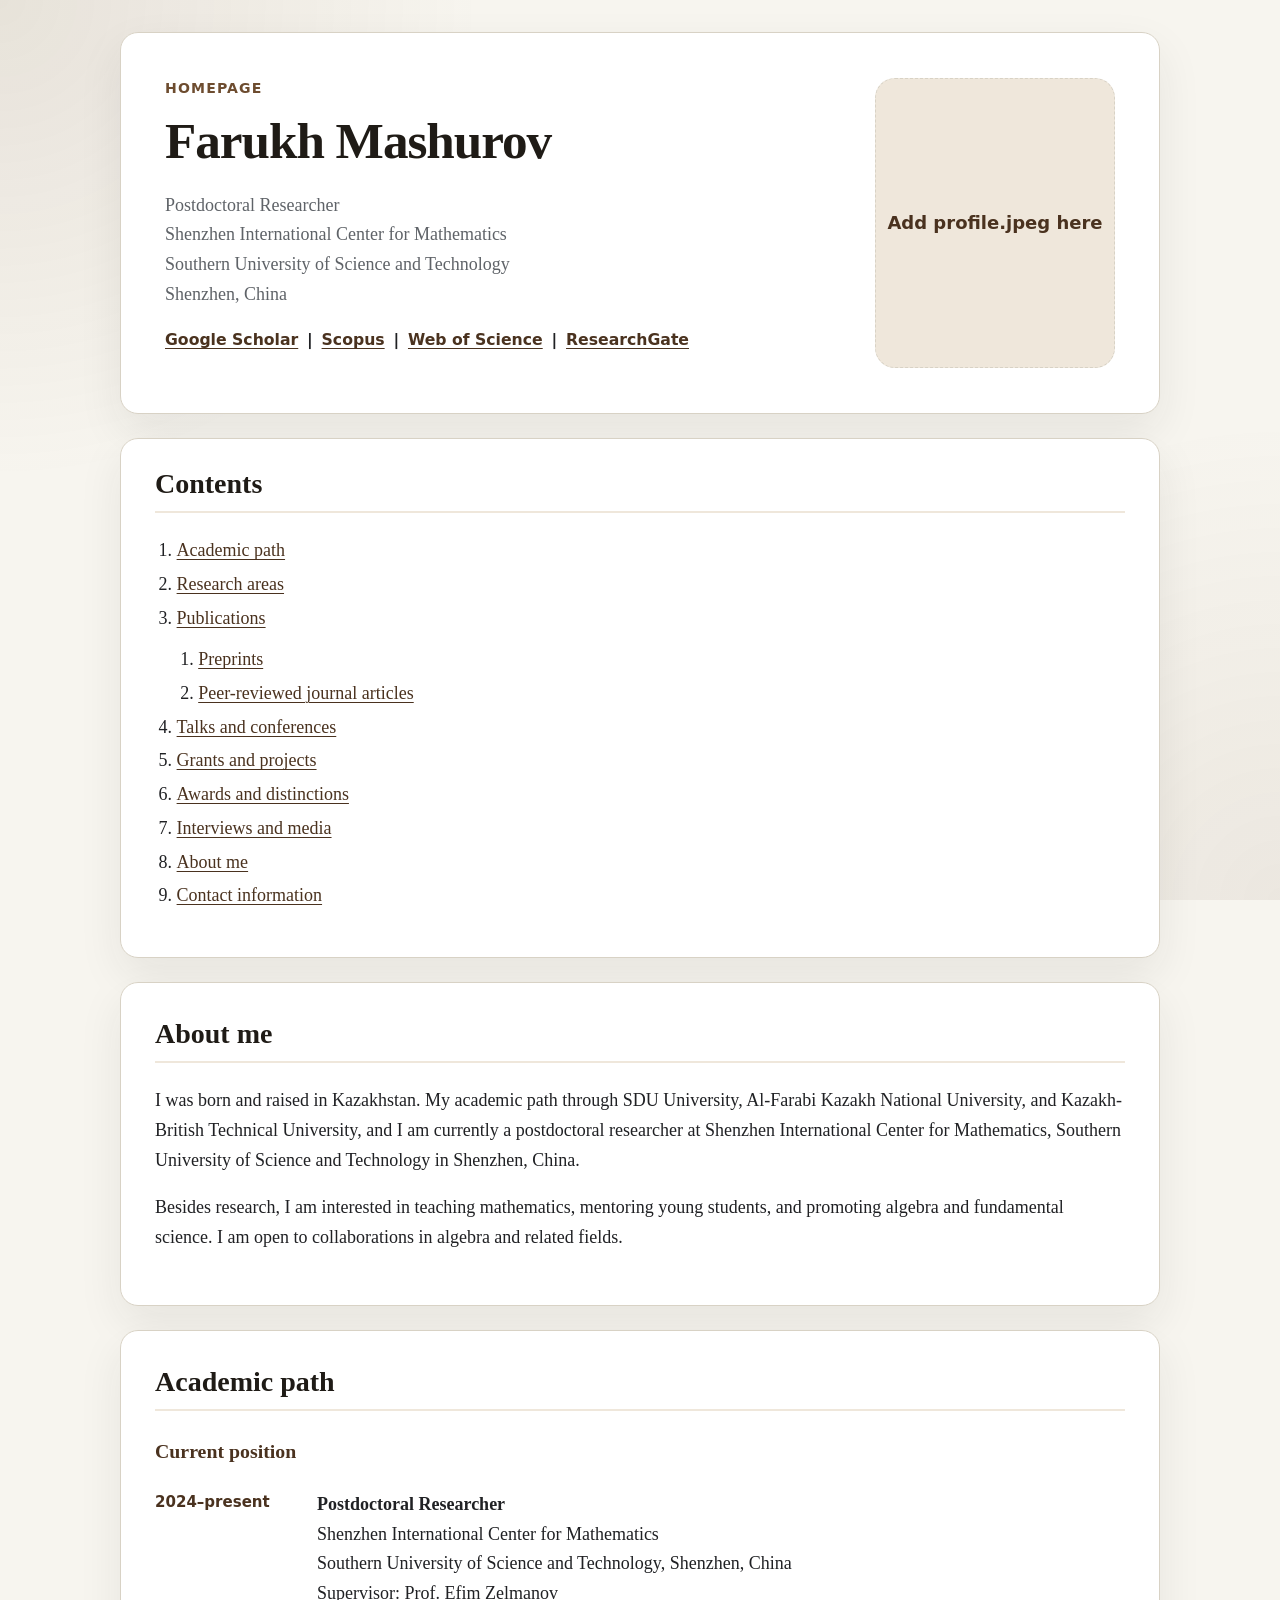
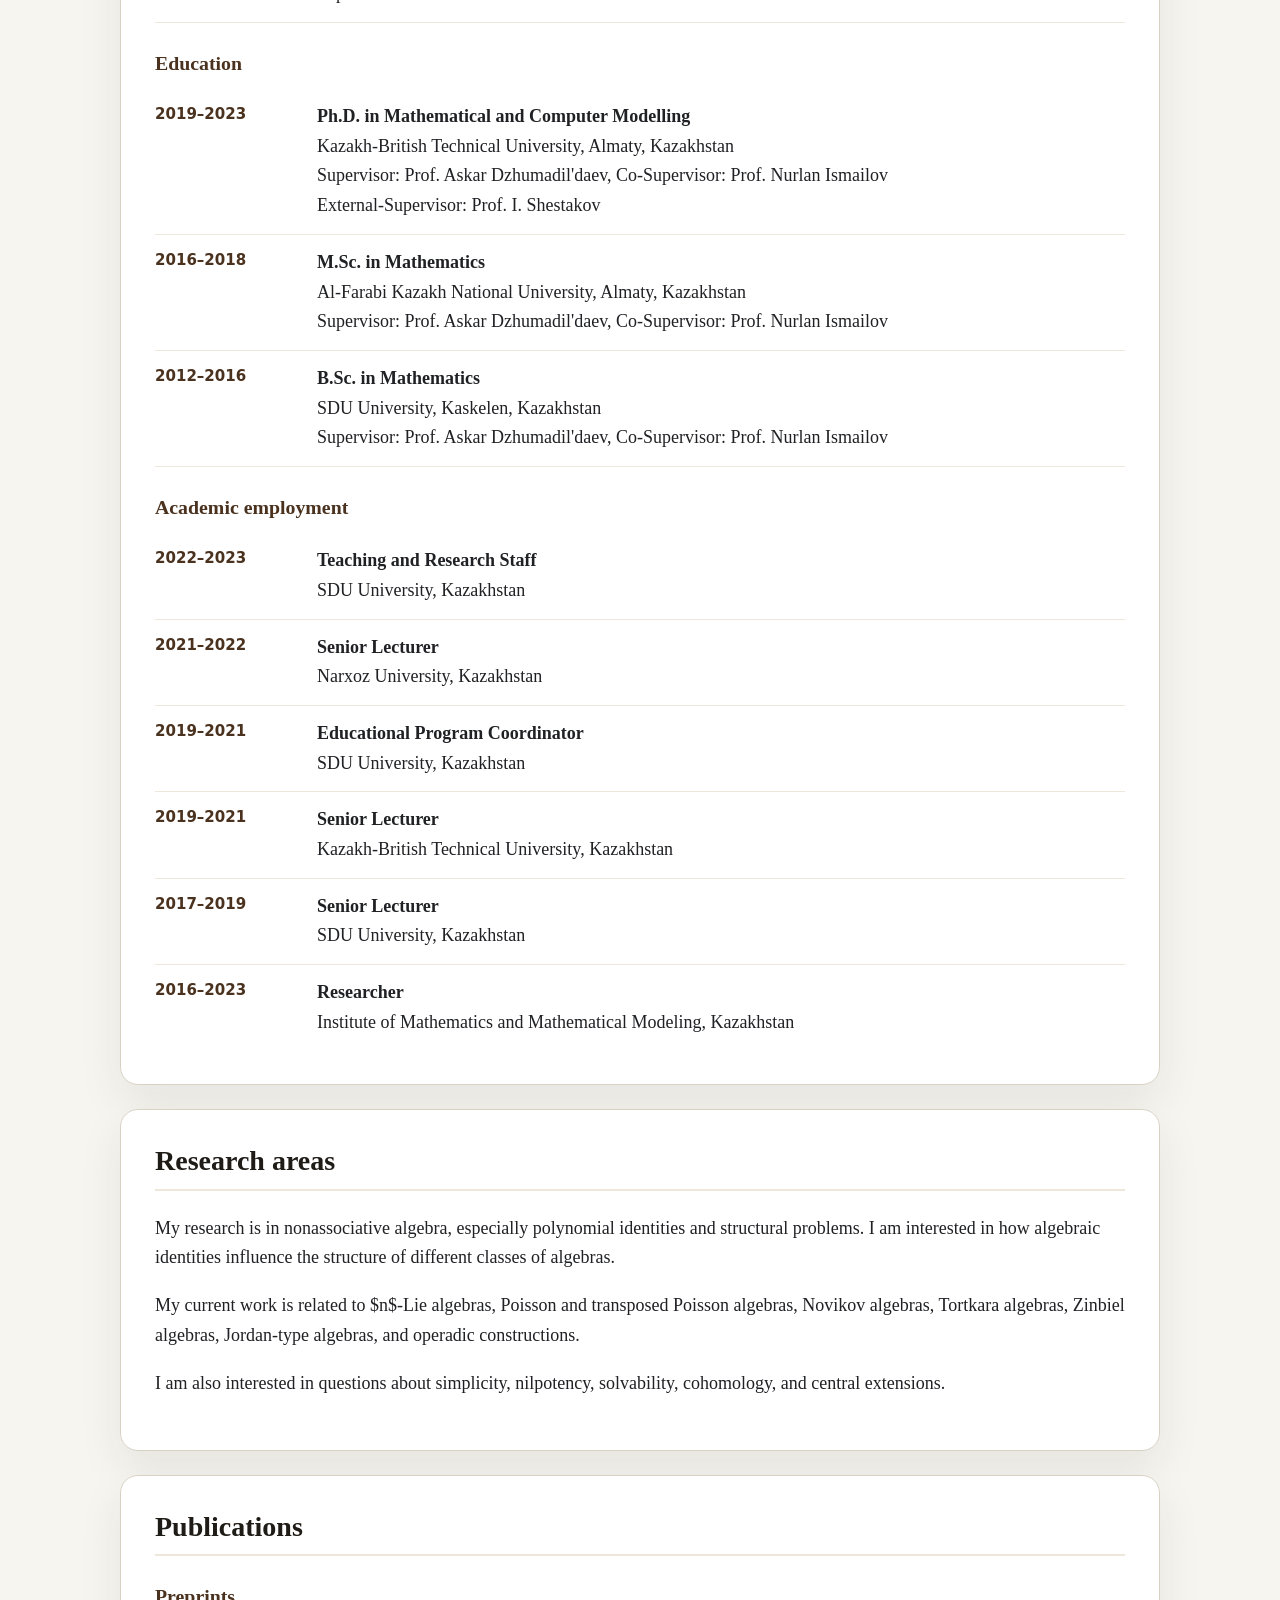
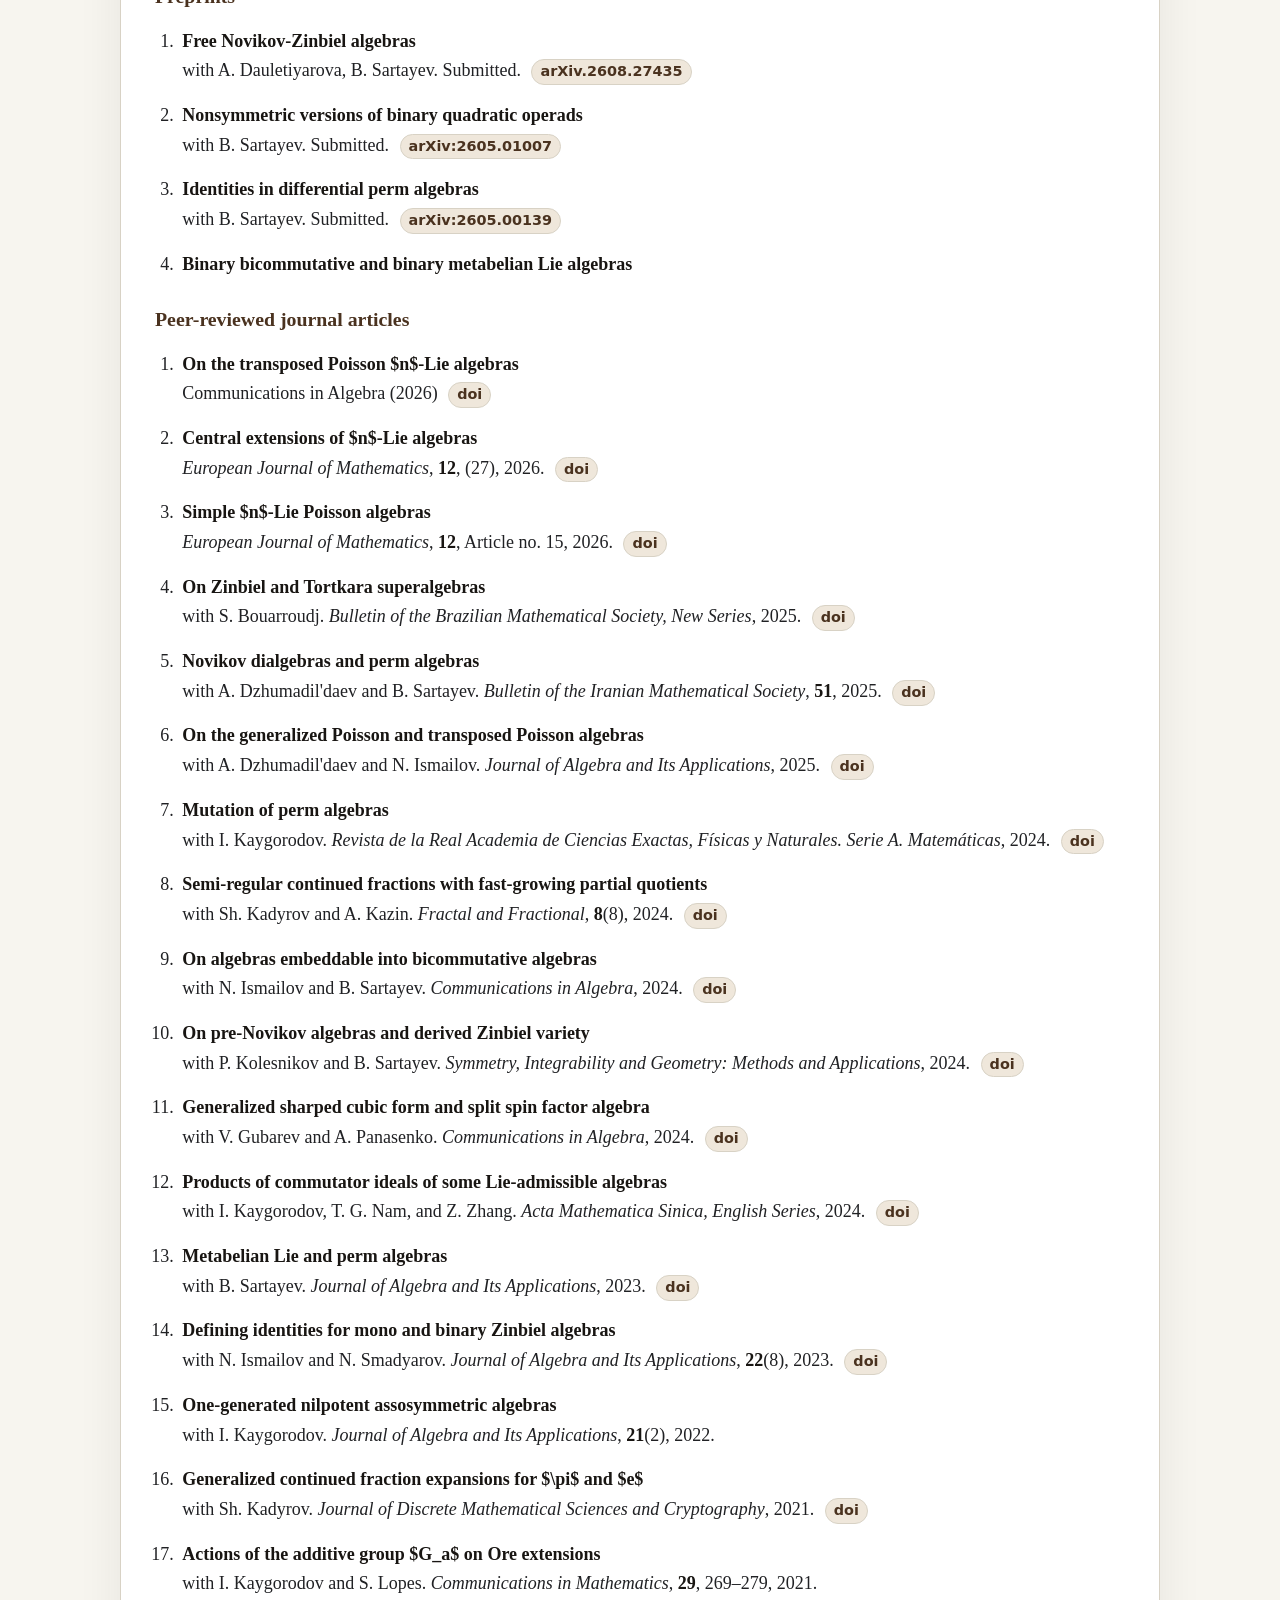
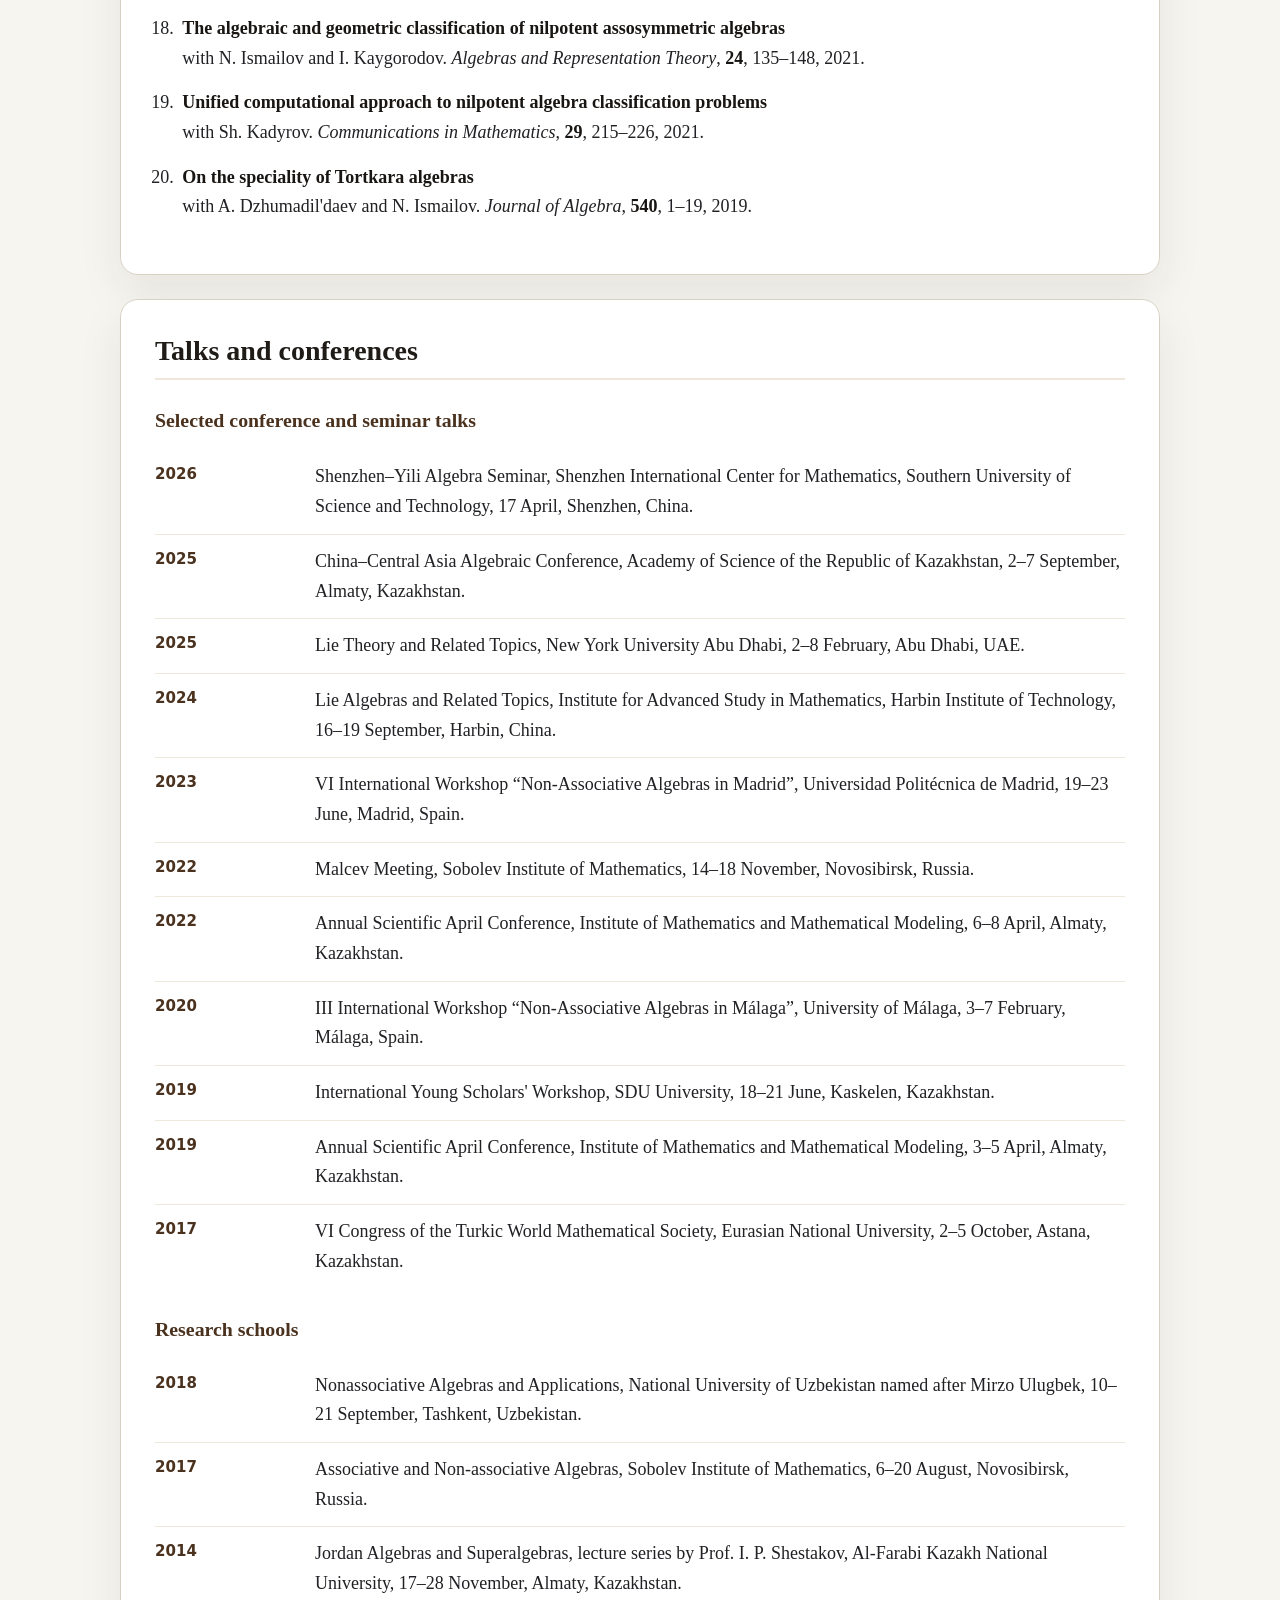
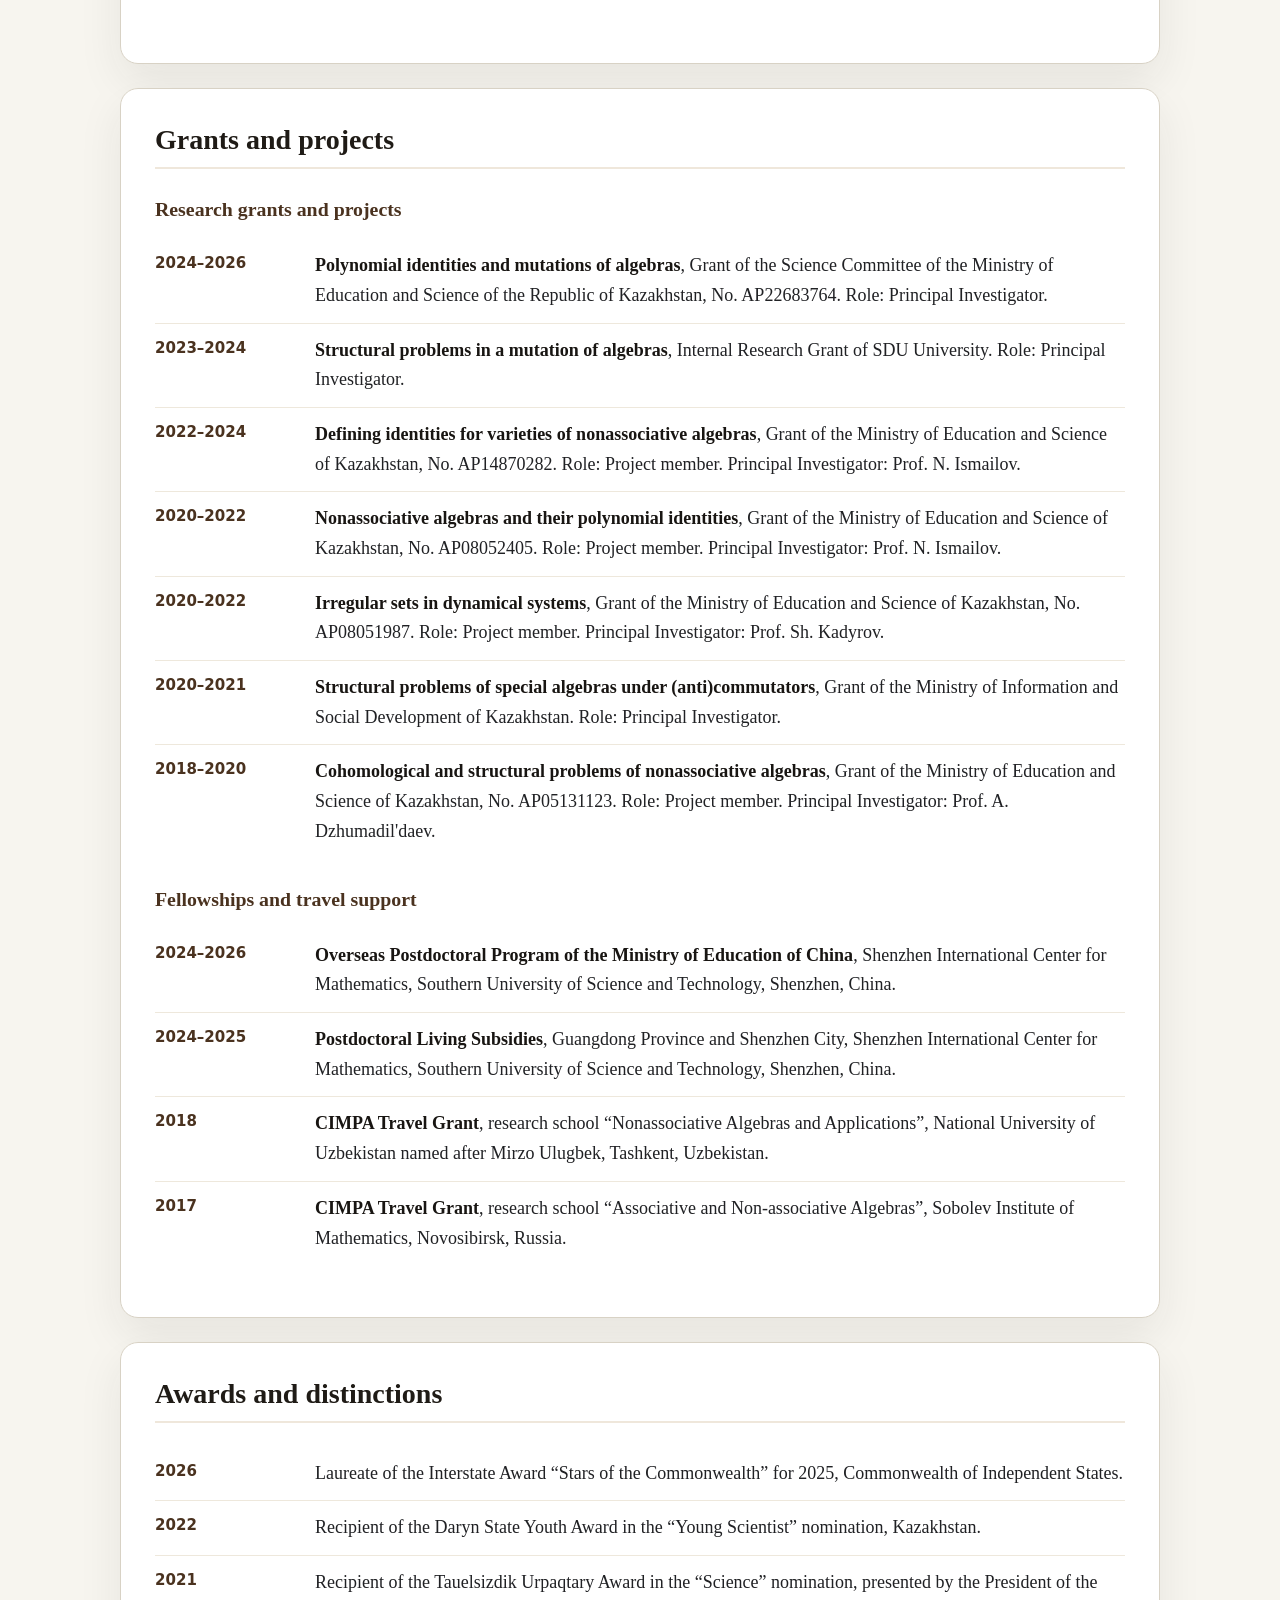
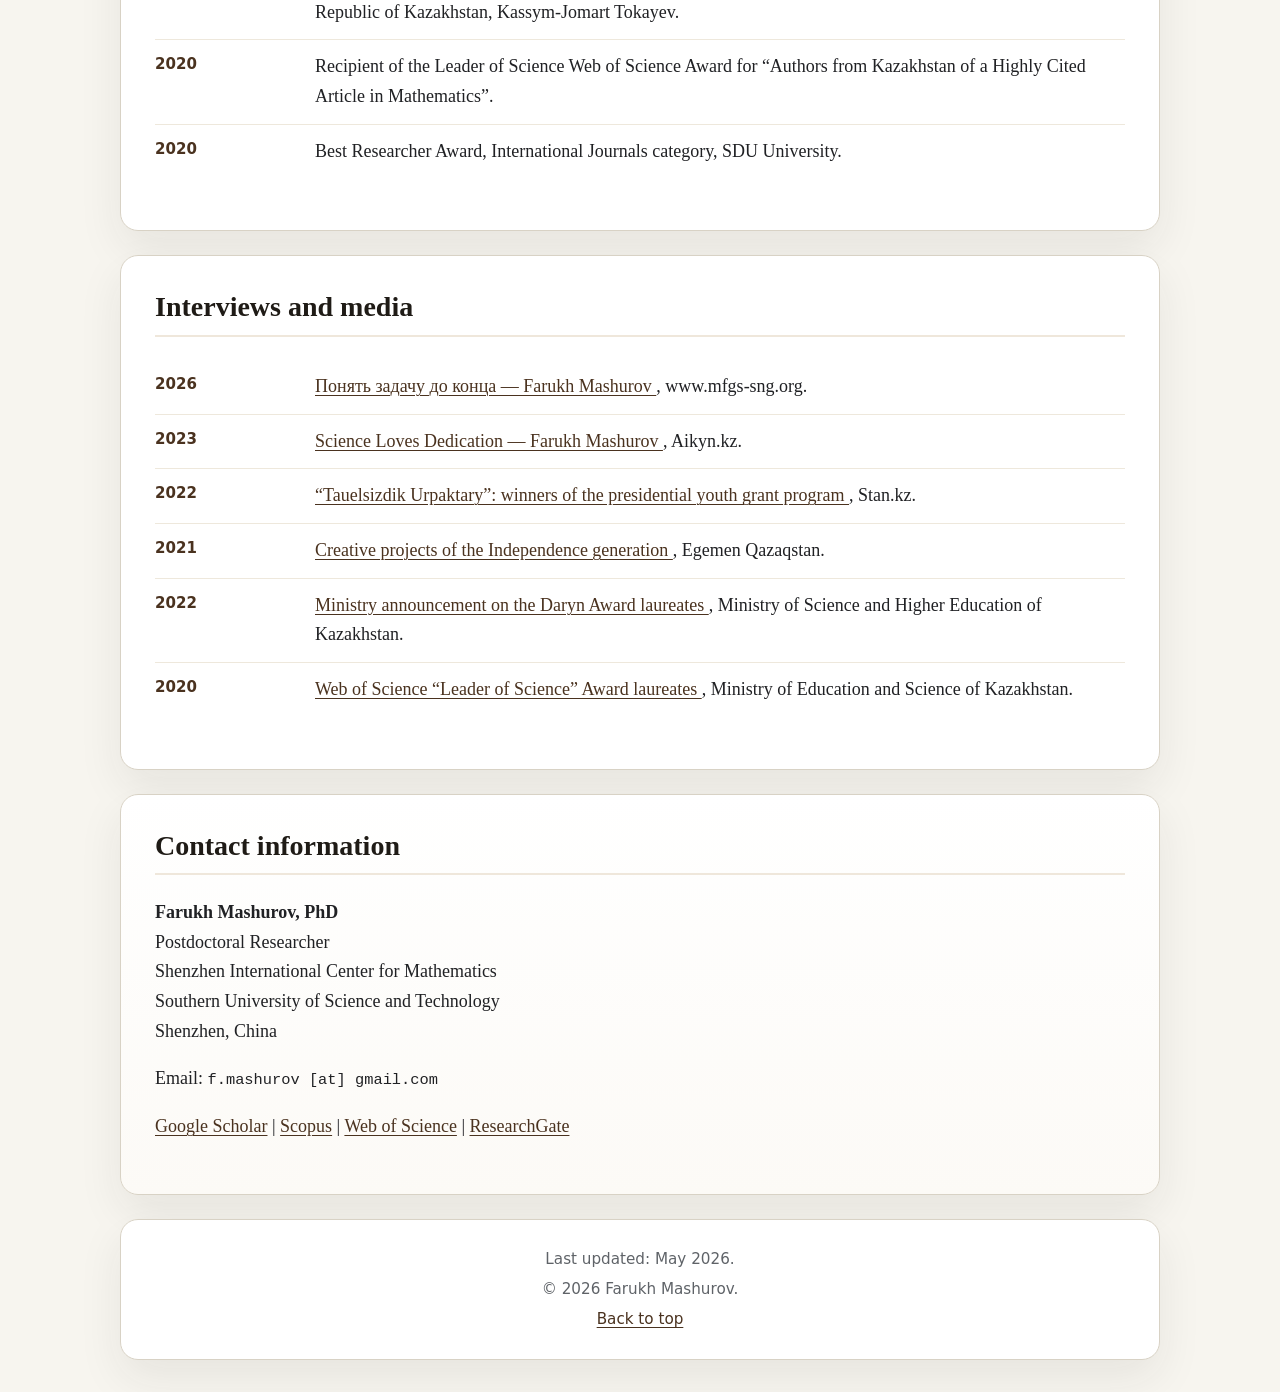
==== commit 362461c7: "Update index.html" ====
--- a/index.html
+++ b/index.html
@@ -115,6 +115,7 @@
             <strong>Ph.D. in Mathematical and Computer Modelling</strong><br />
             Kazakh-British Technical University, Almaty, Kazakhstan<br />
             Supervisor: Prof. Askar Dzhumadil'daev, Co-Supervisor: Prof. Nurlan Ismailov
+            <br /> External-Supervisor: Prof. I. Shestakov <br />
           </div>
         </div>
         <div class="entry">
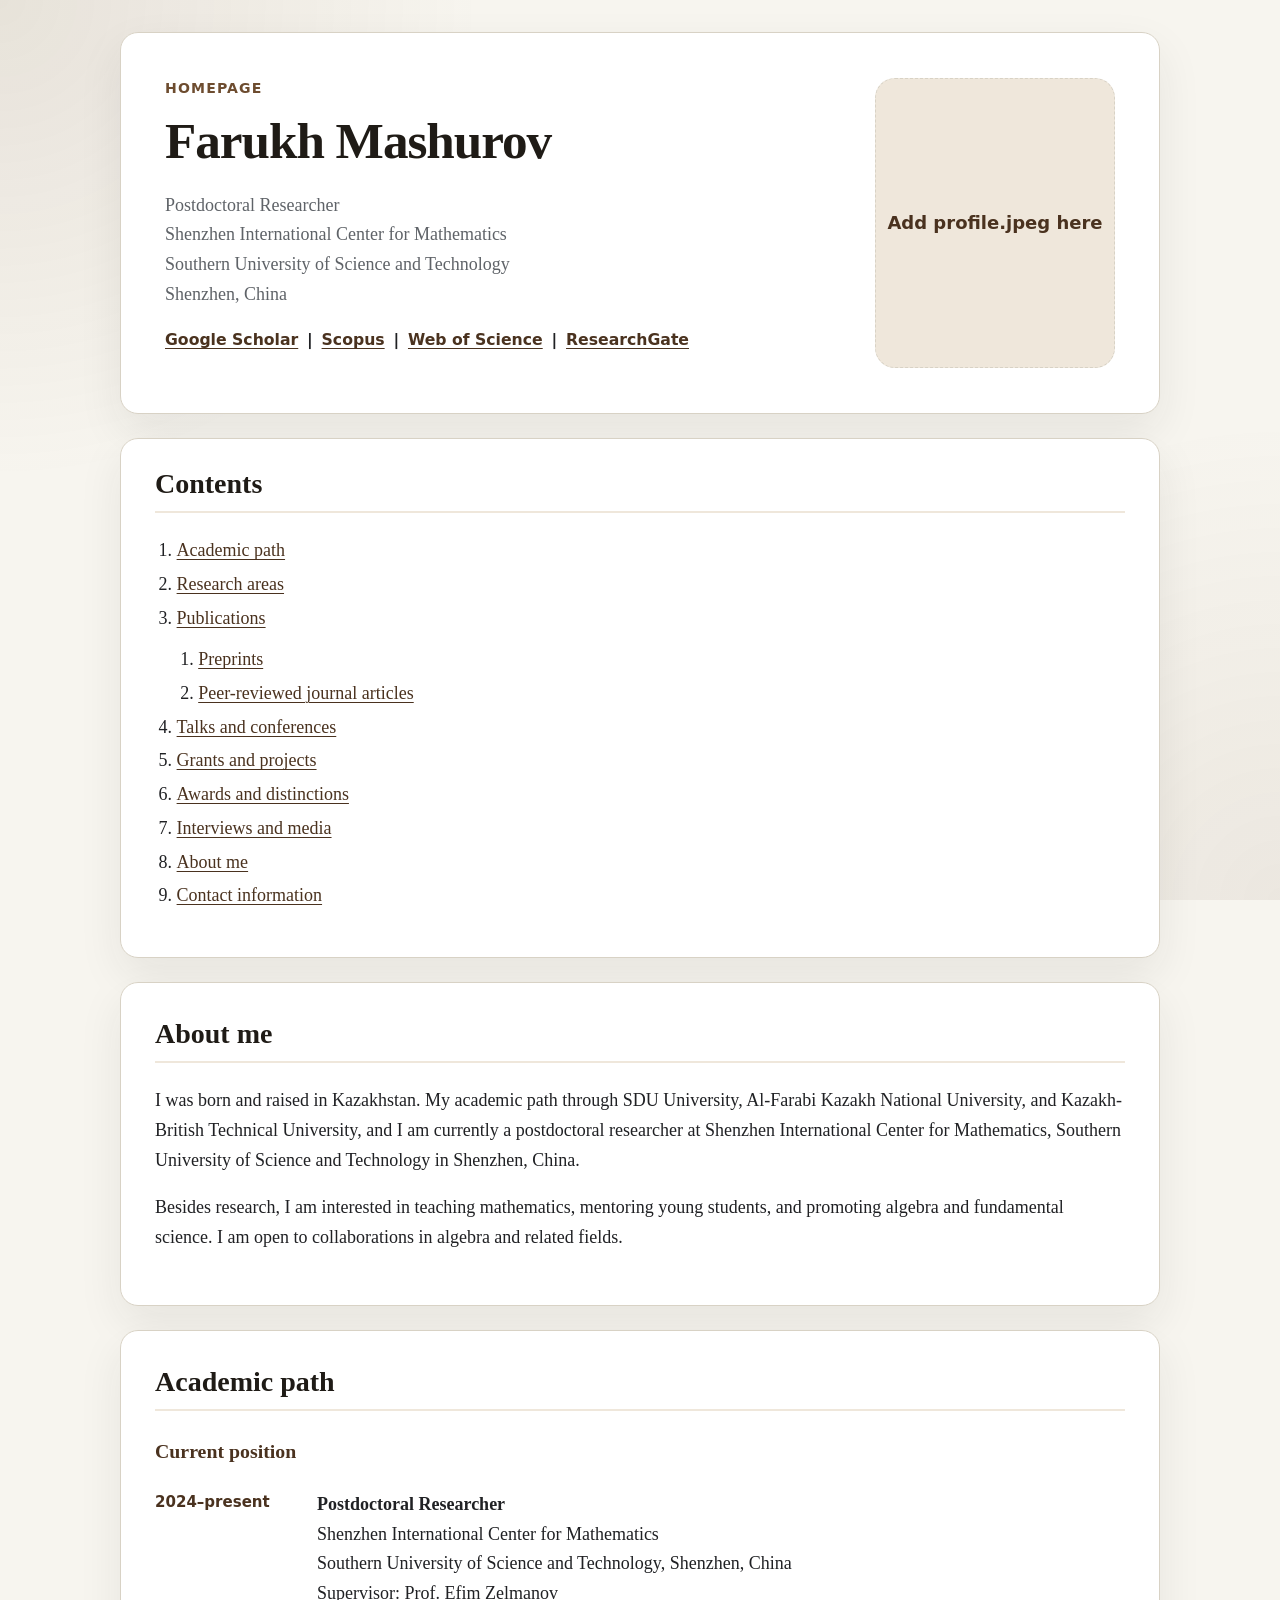
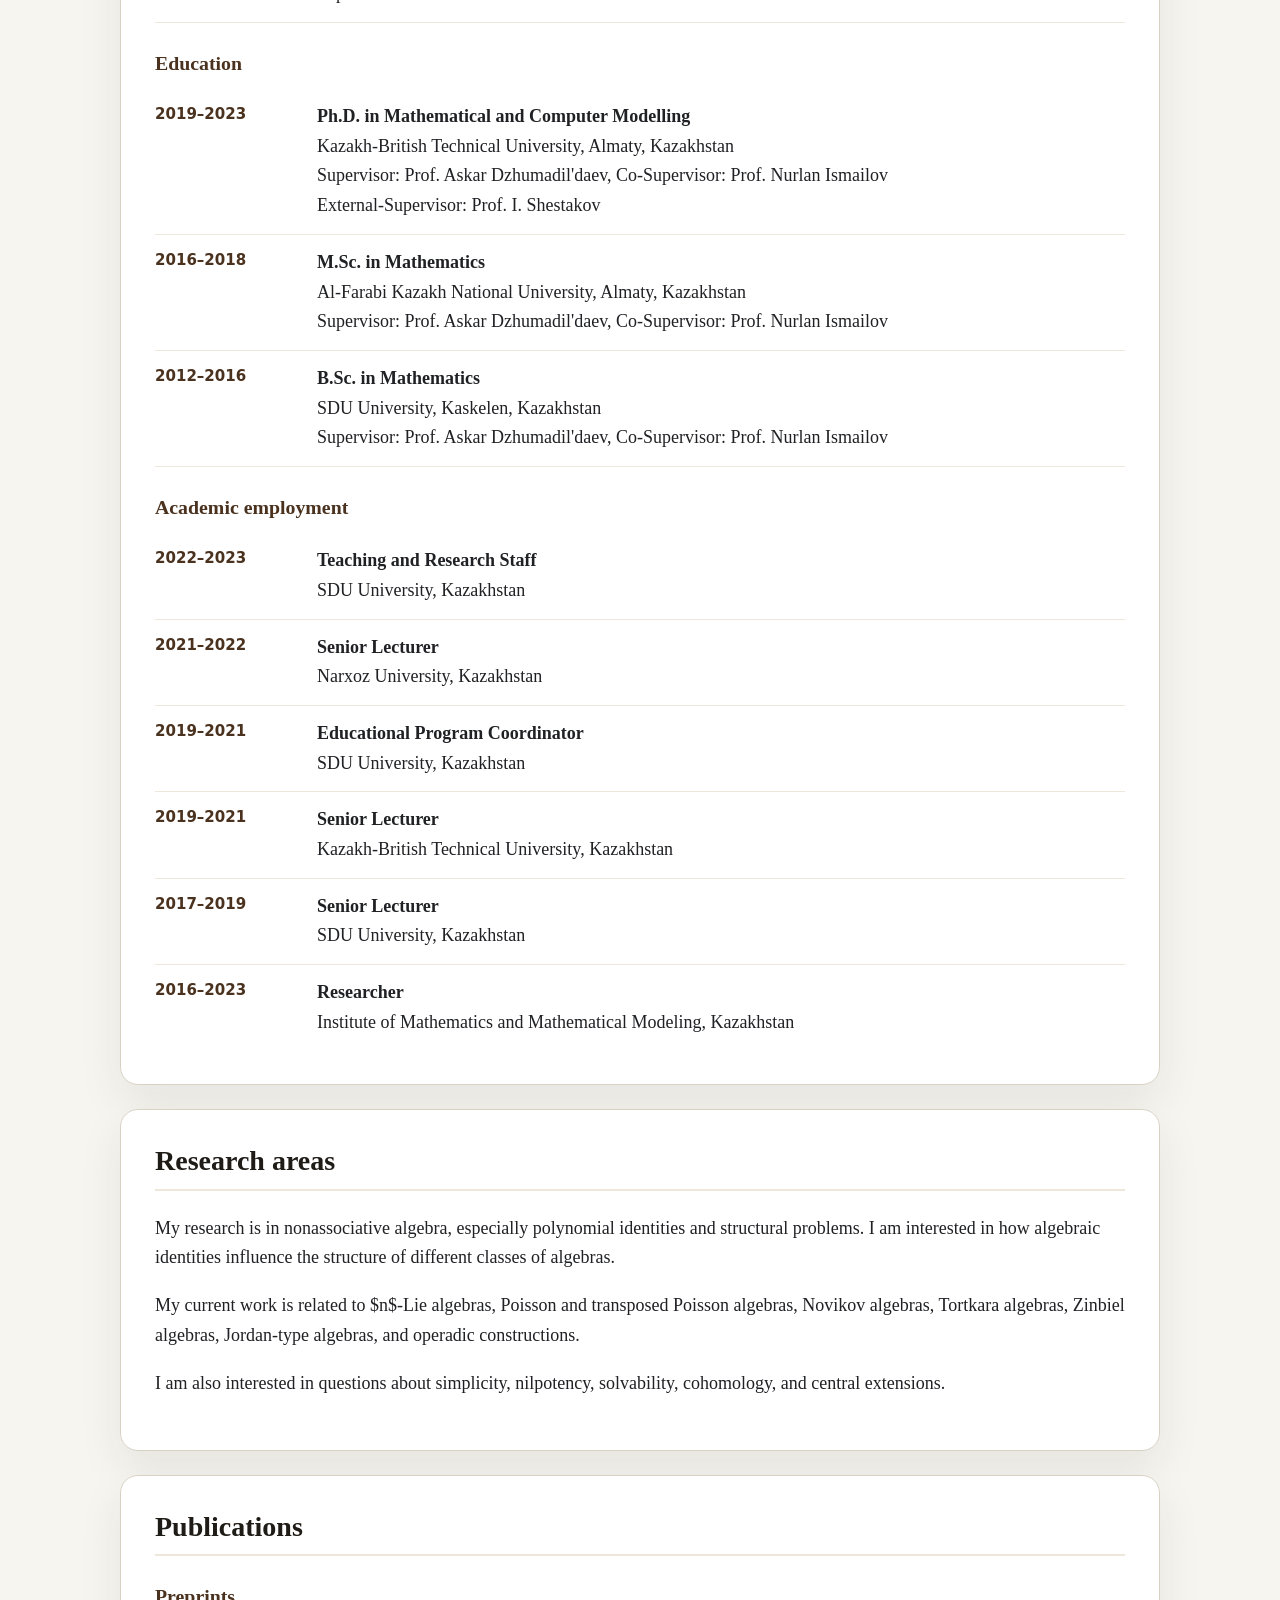
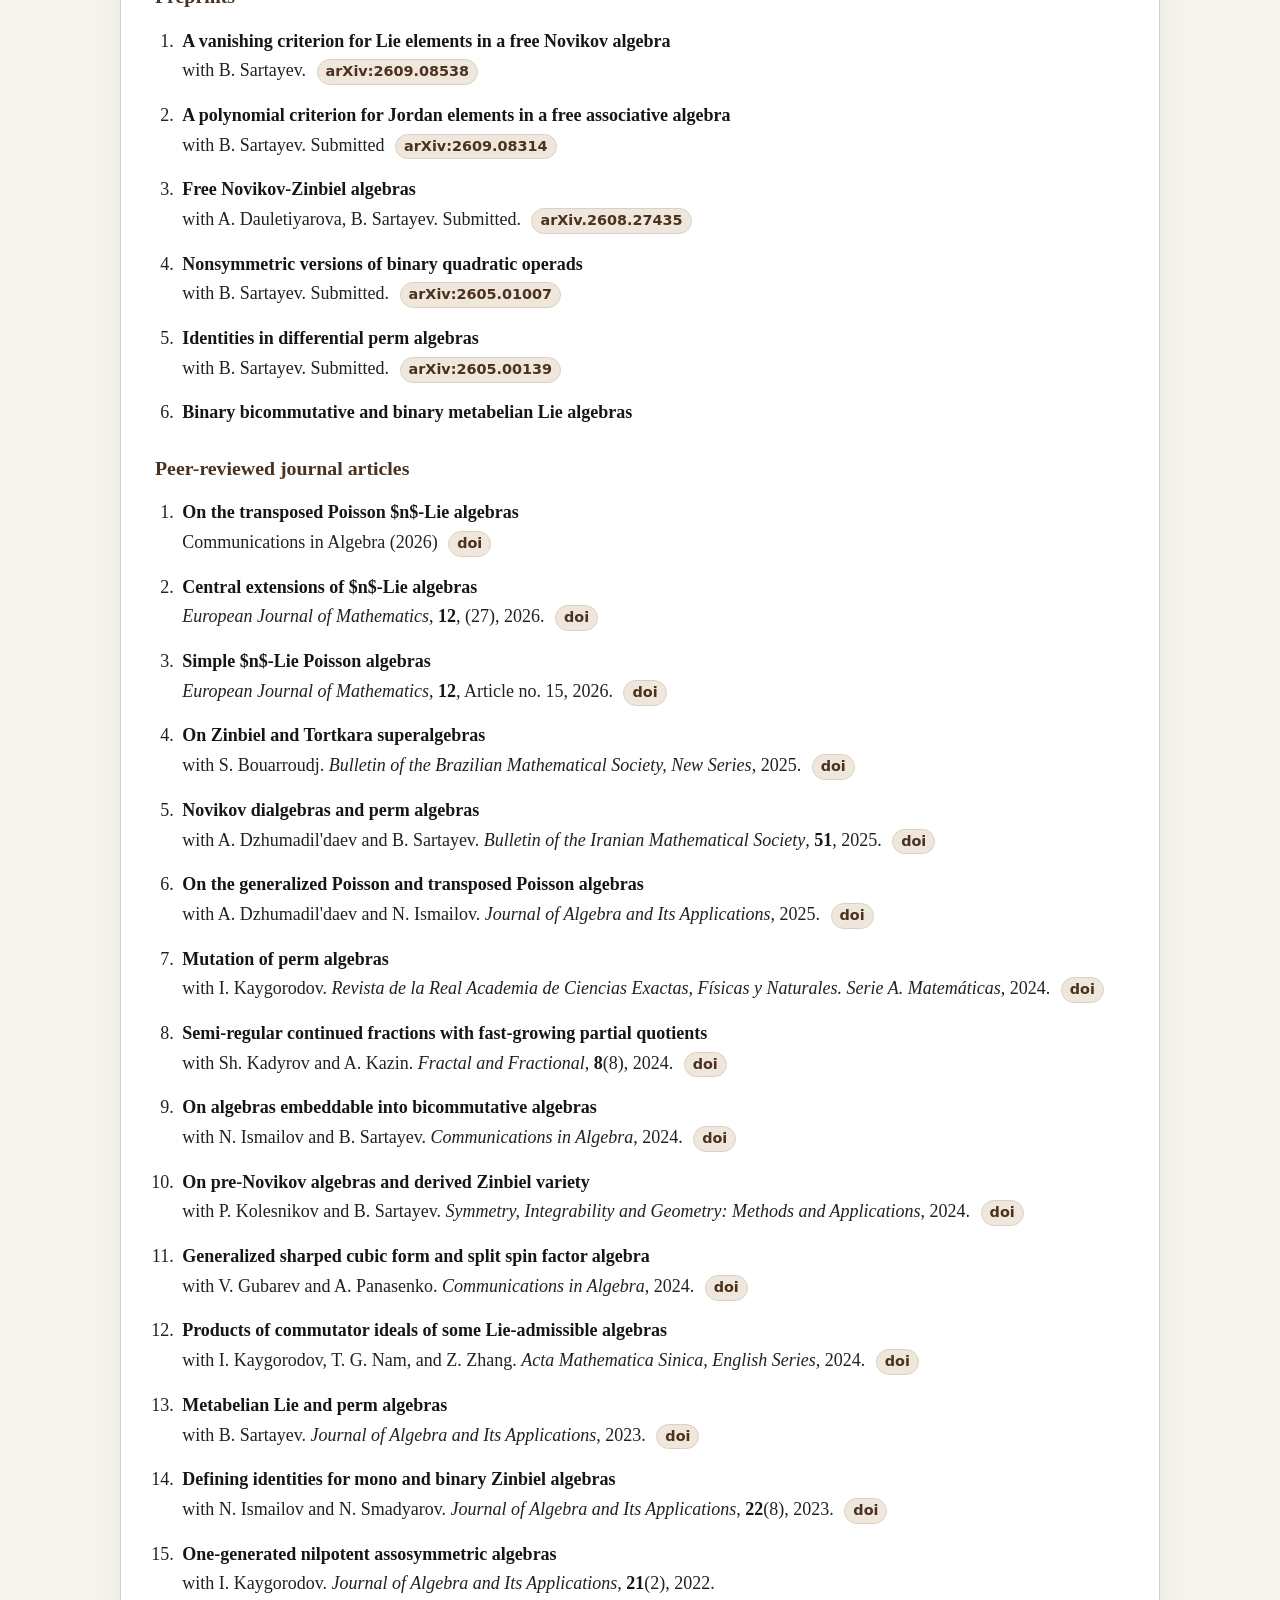
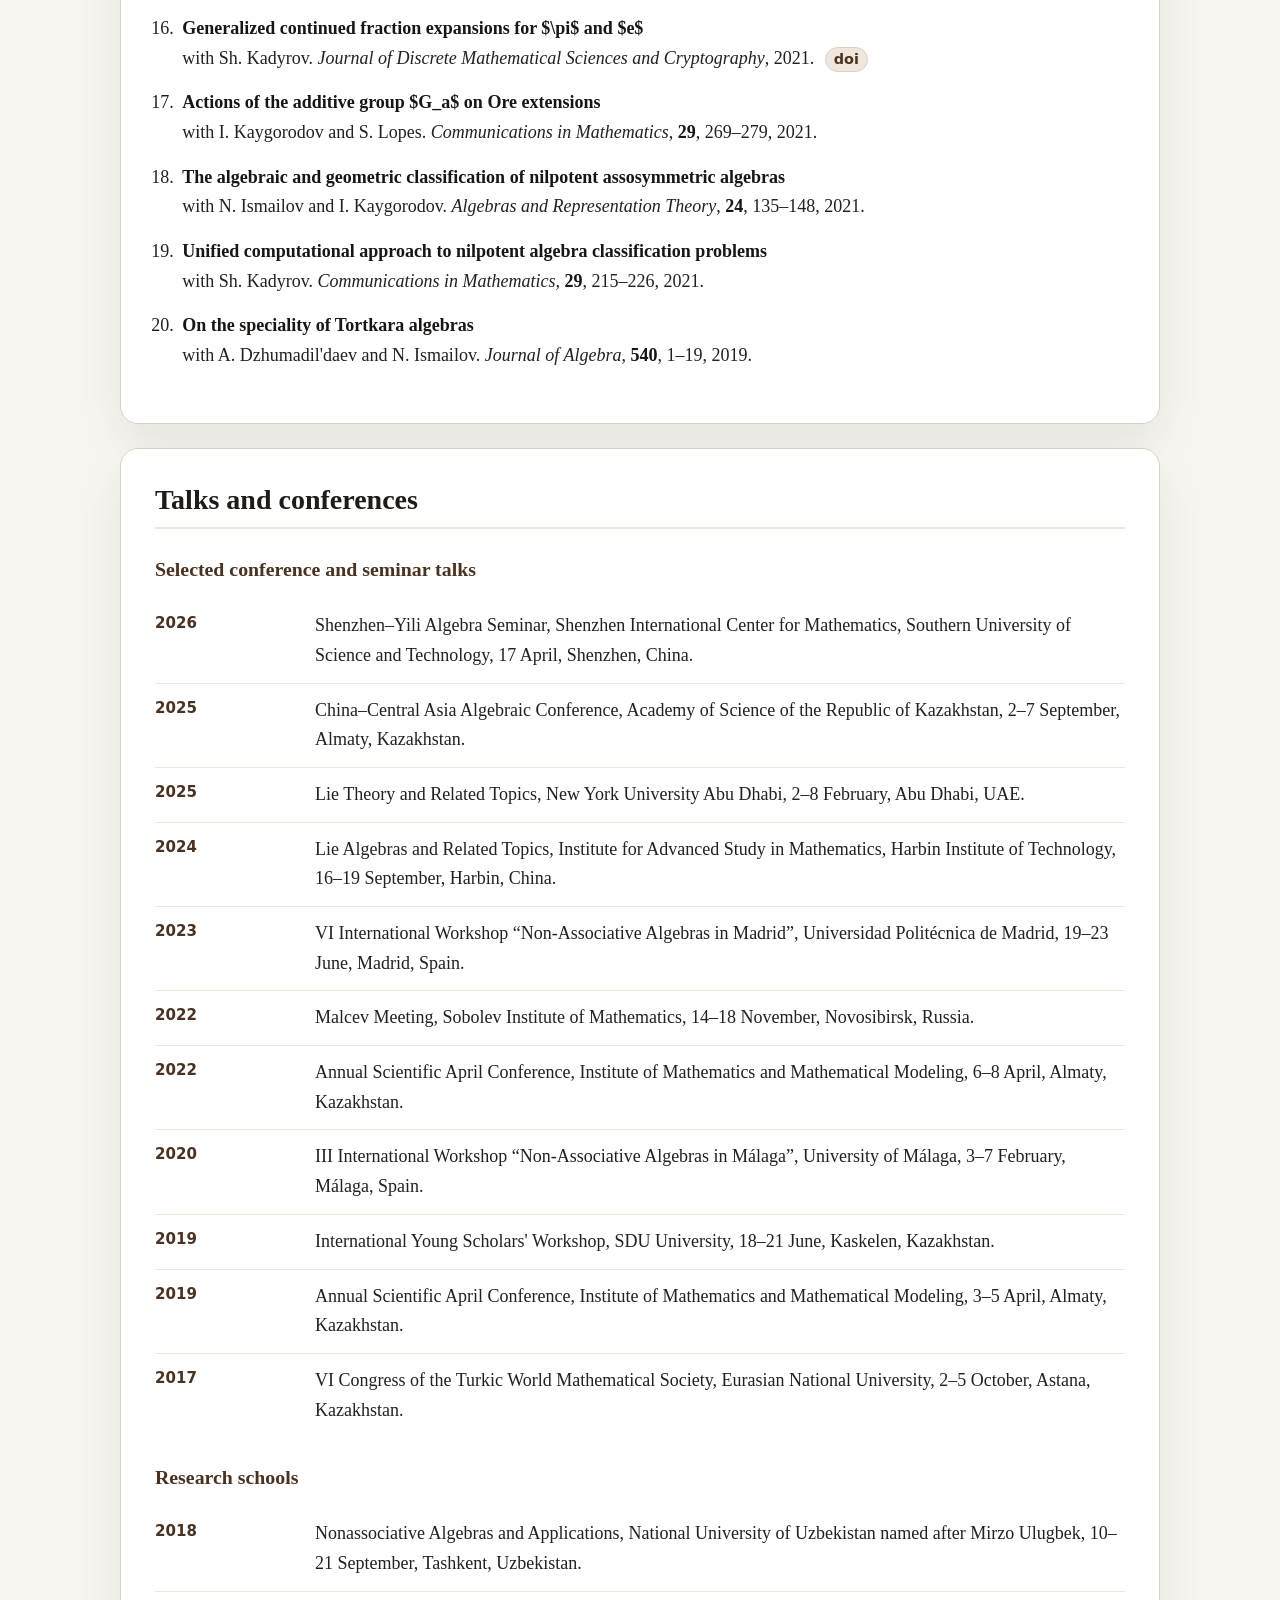
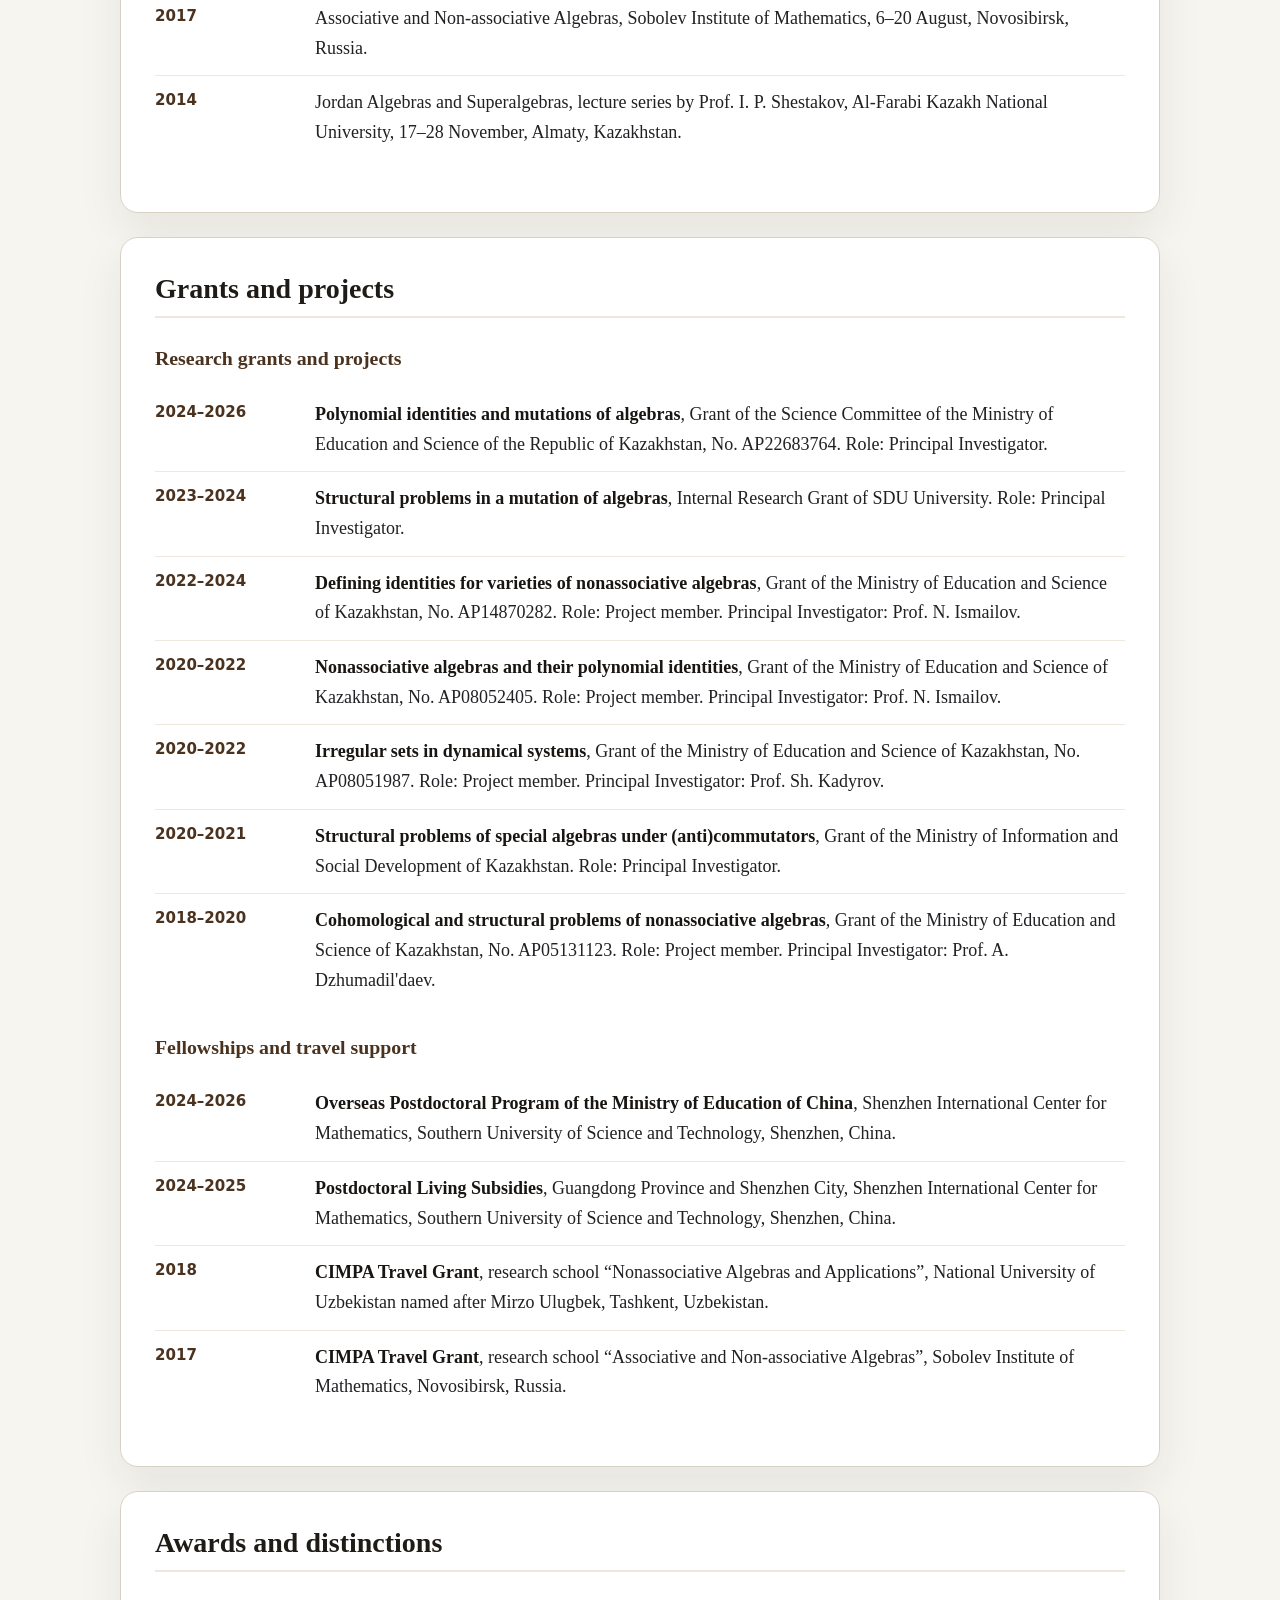
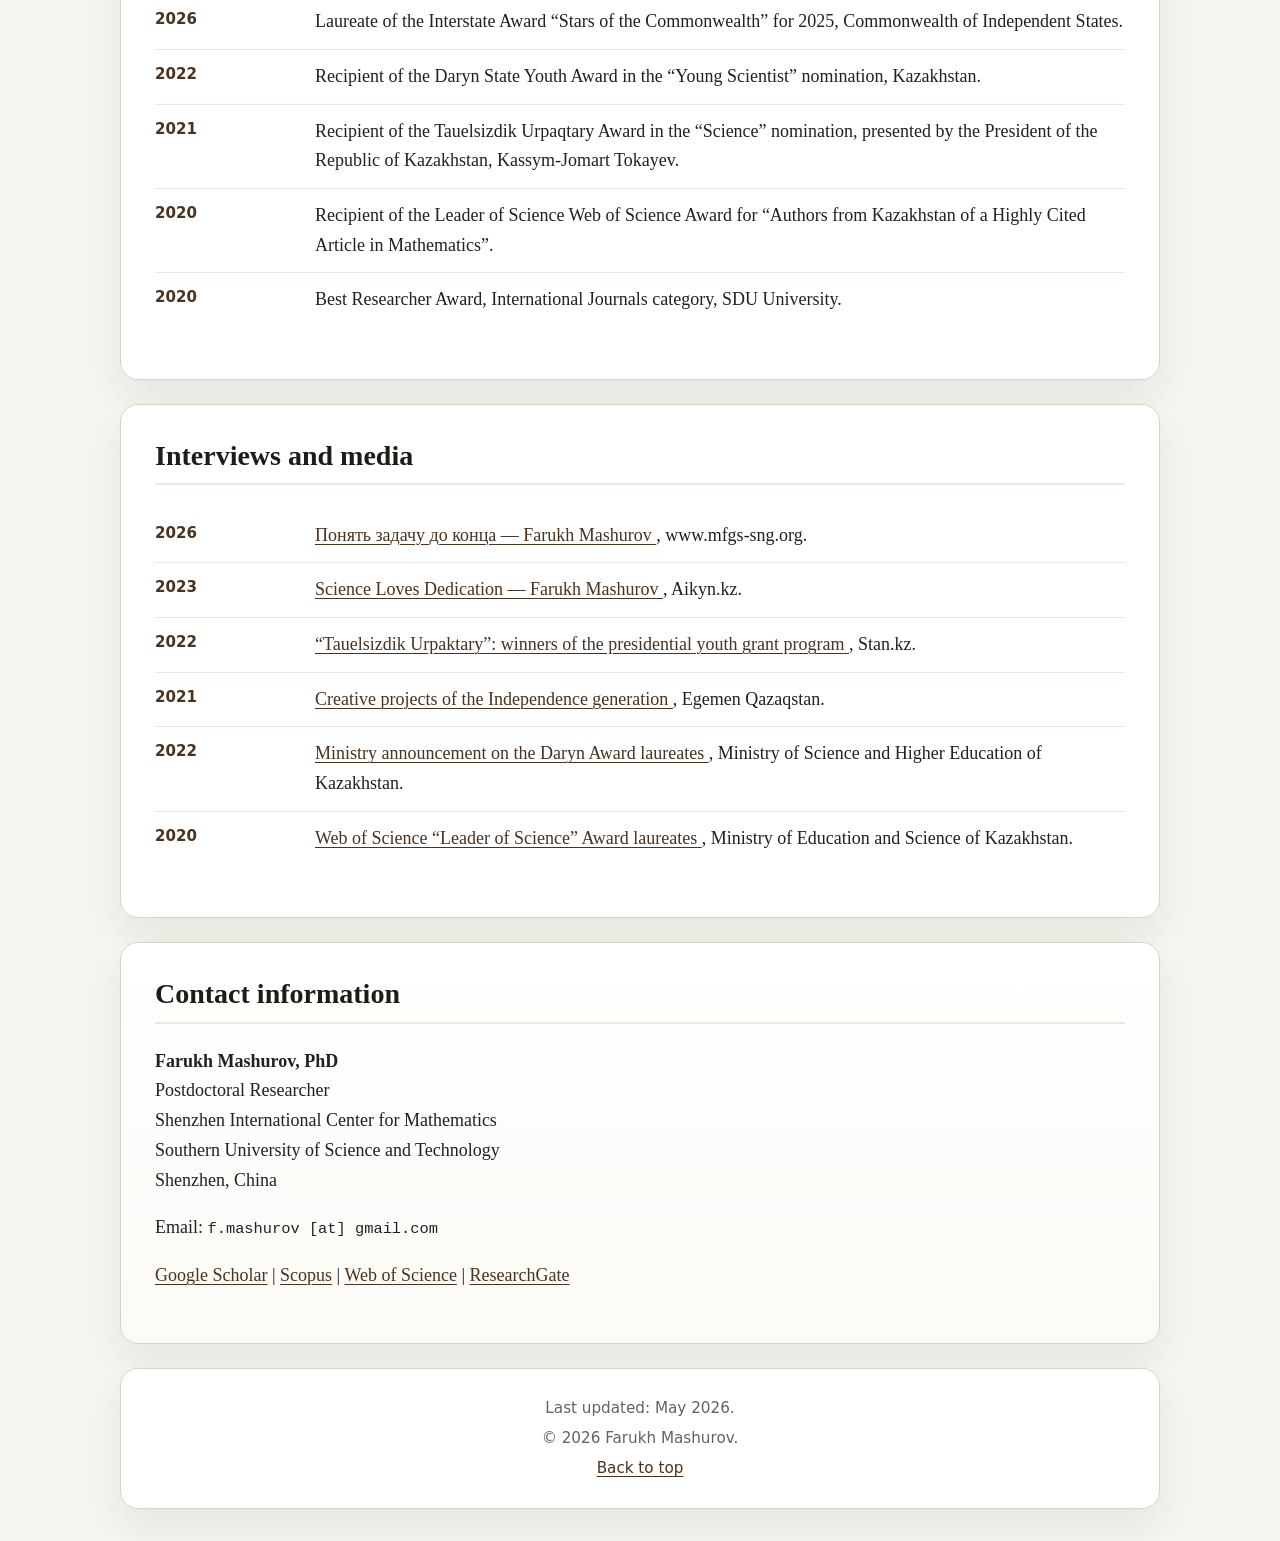
==== commit 01f52bf2: "Update index.html" ====
--- a/index.html
+++ b/index.html
@@ -186,6 +186,15 @@
         <h3 id="preprints">Preprints</h3>
         <ol class="pub-list">
           
+            <li>
+            <strong>A vanishing criterion for Lie elements in a free Novikov algebra</strong><br />
+                with B. Sartayev. 
+              <span class="links"><a href="https://arxiv.org/abs/2609.08538">arXiv:2609.08538</a></span>
+              </li>
+
+          <li>  <strong>A polynomial criterion for Jordan elements in a free associative algebra</strong><br />
+                with B. Sartayev. Submitted  <span class="links"><a href="https://arxiv.org/abs/2609.08314">arXiv:2609.08314</a></span>
+              </li>
           <li>
             <strong>Free Novikov-Zinbiel algebras</strong><br />
             with A. Dauletiyarova, B. Sartayev. Submitted.
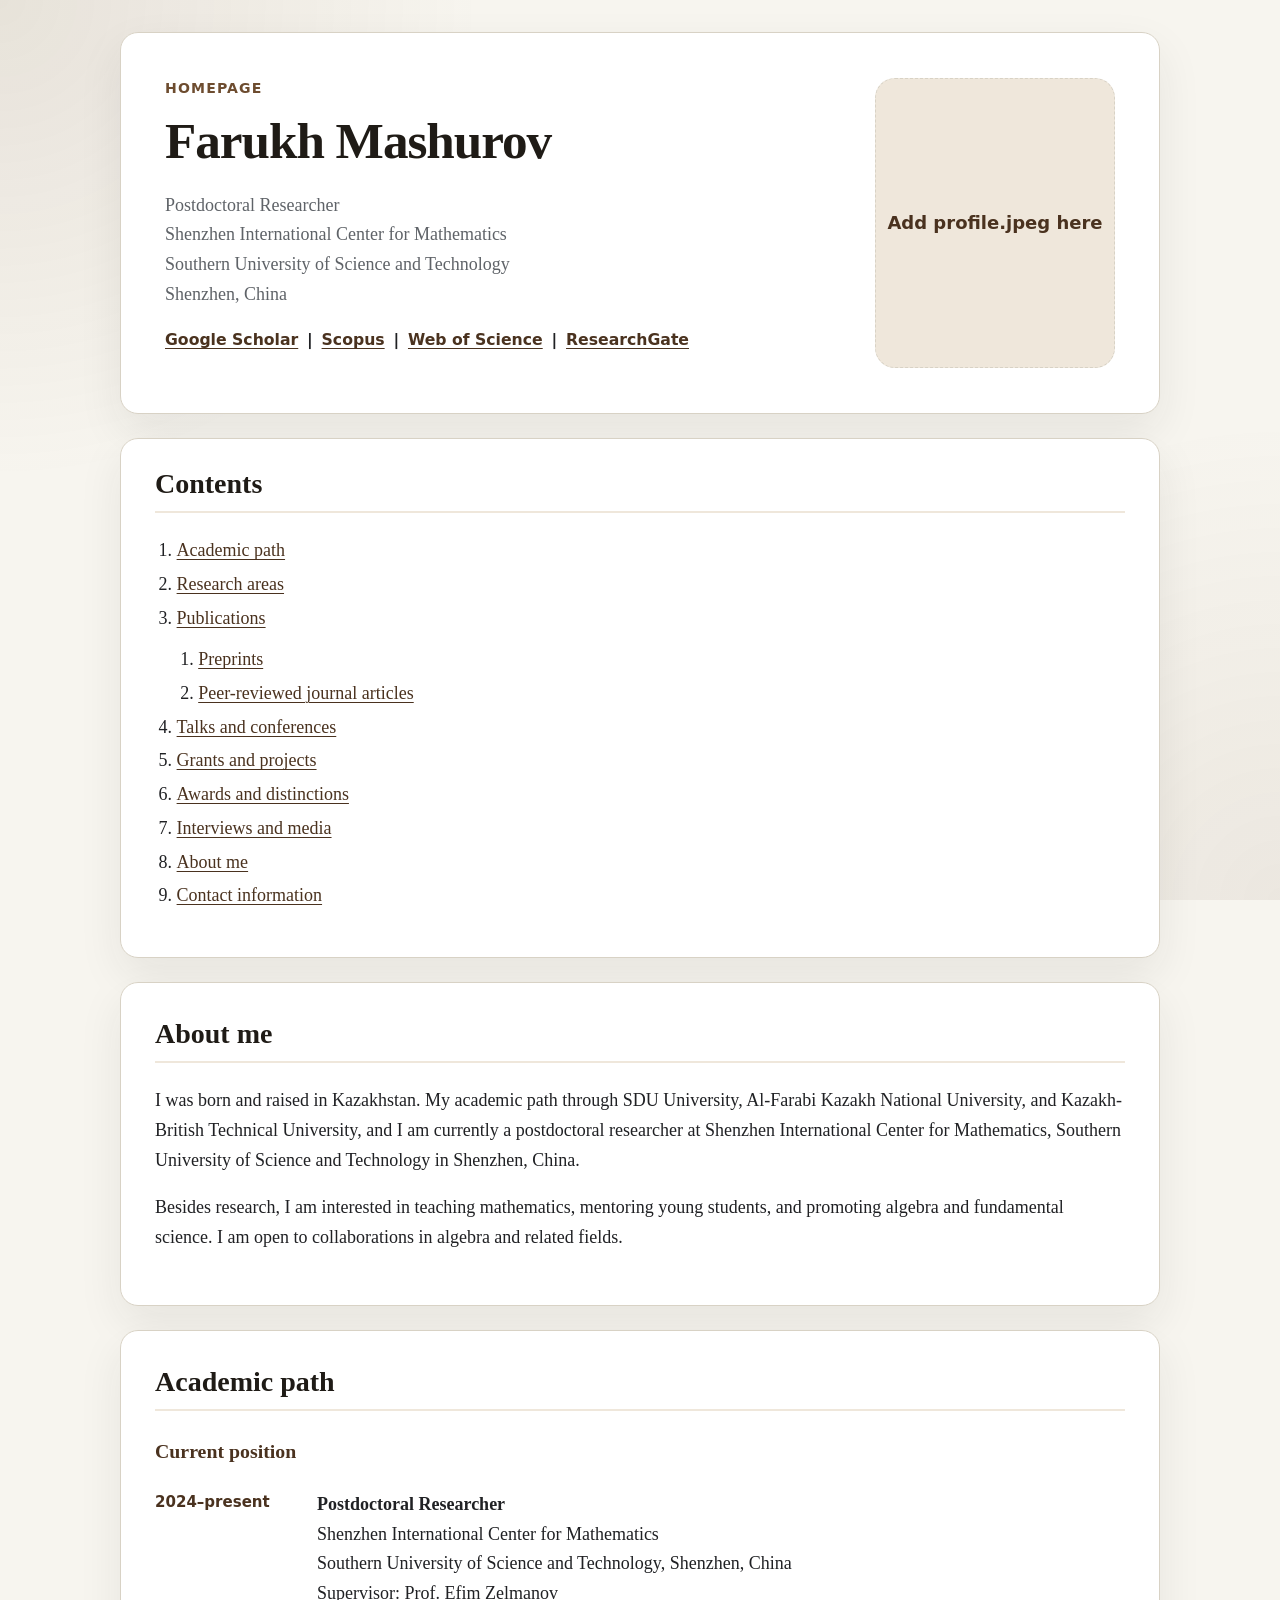
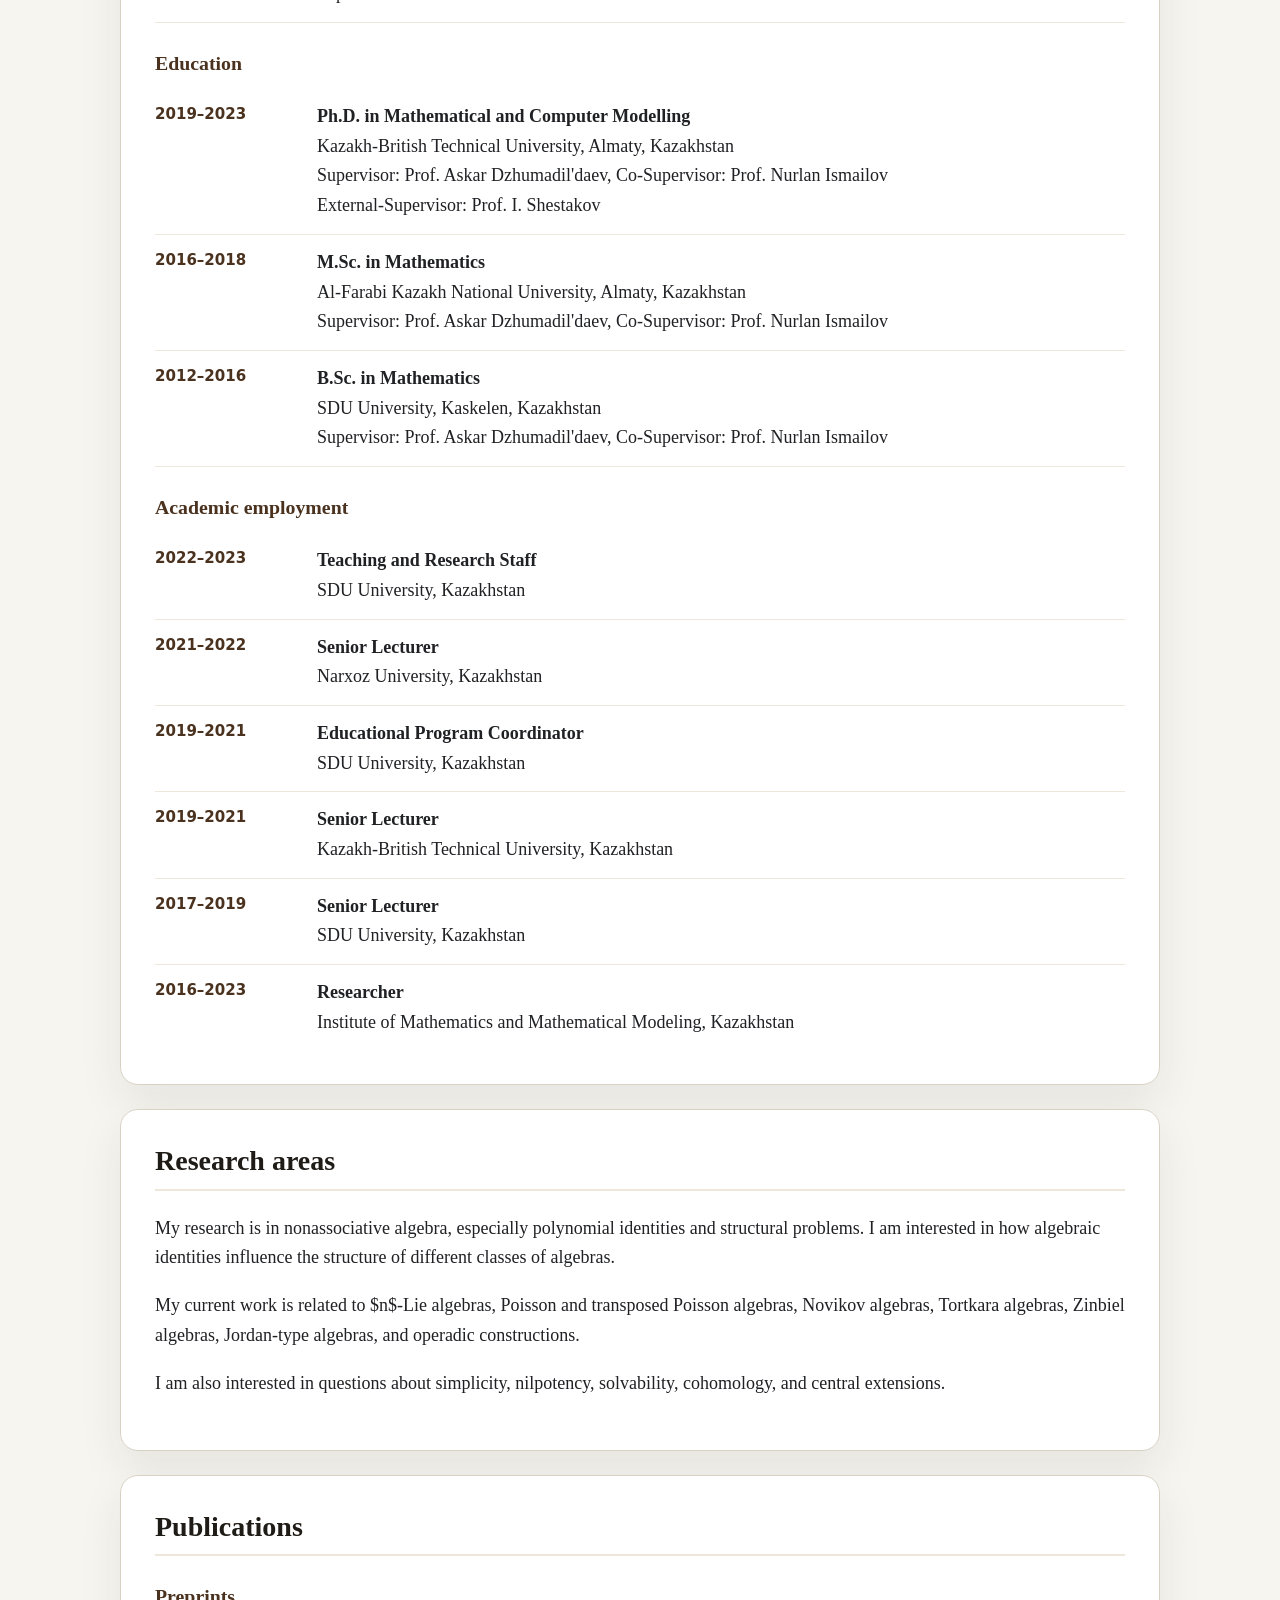
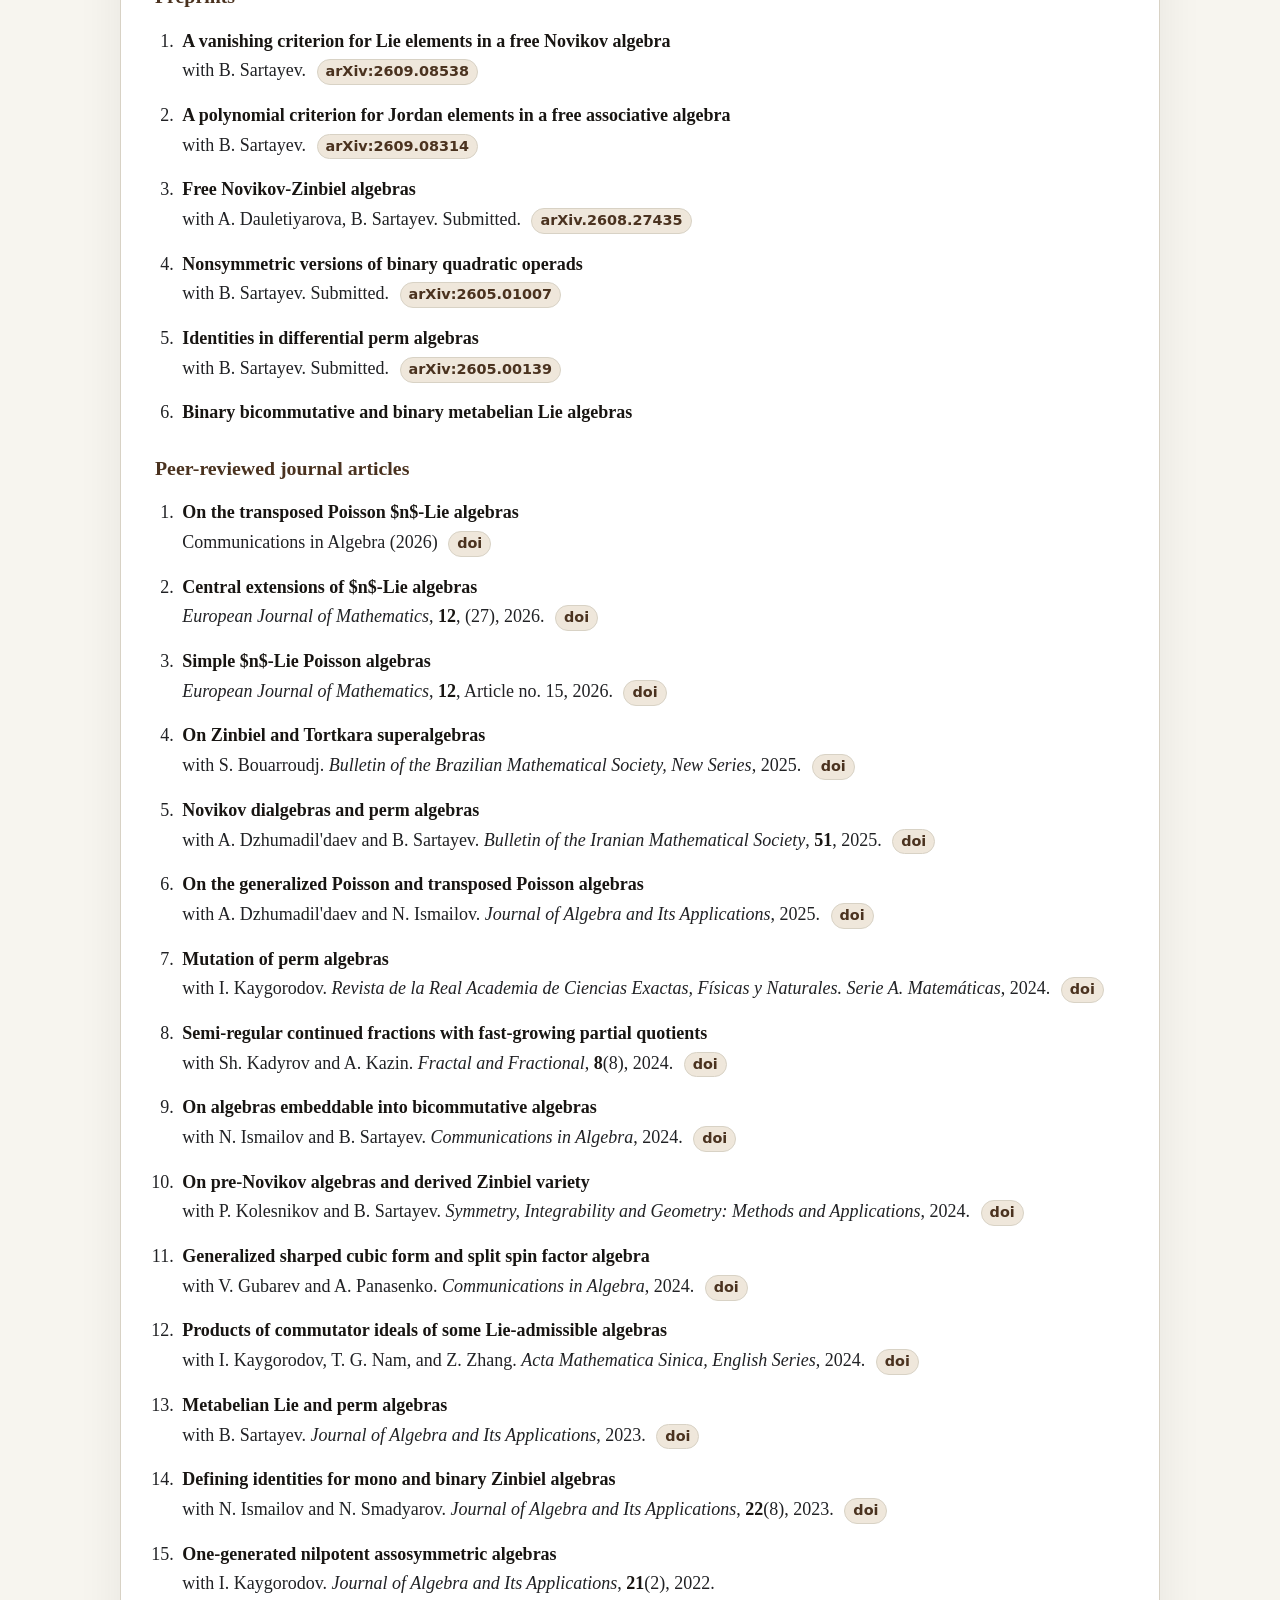
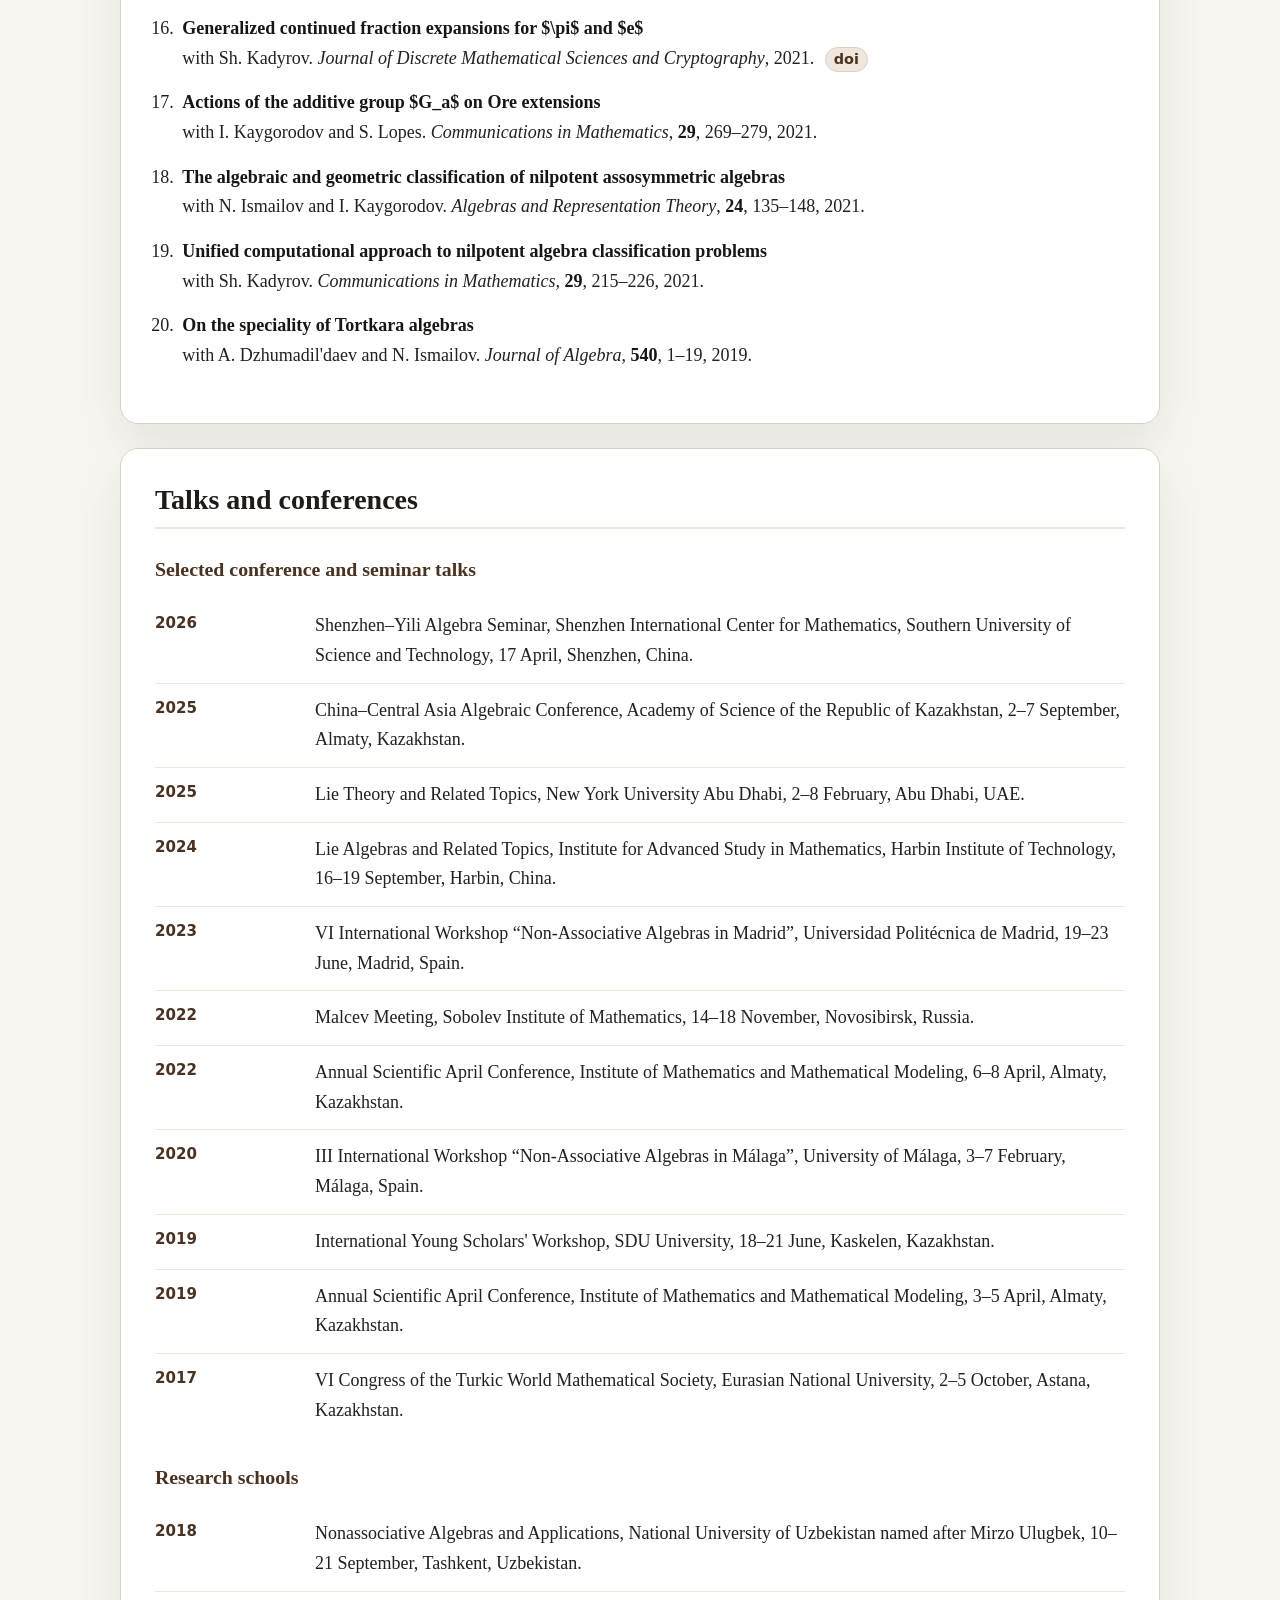
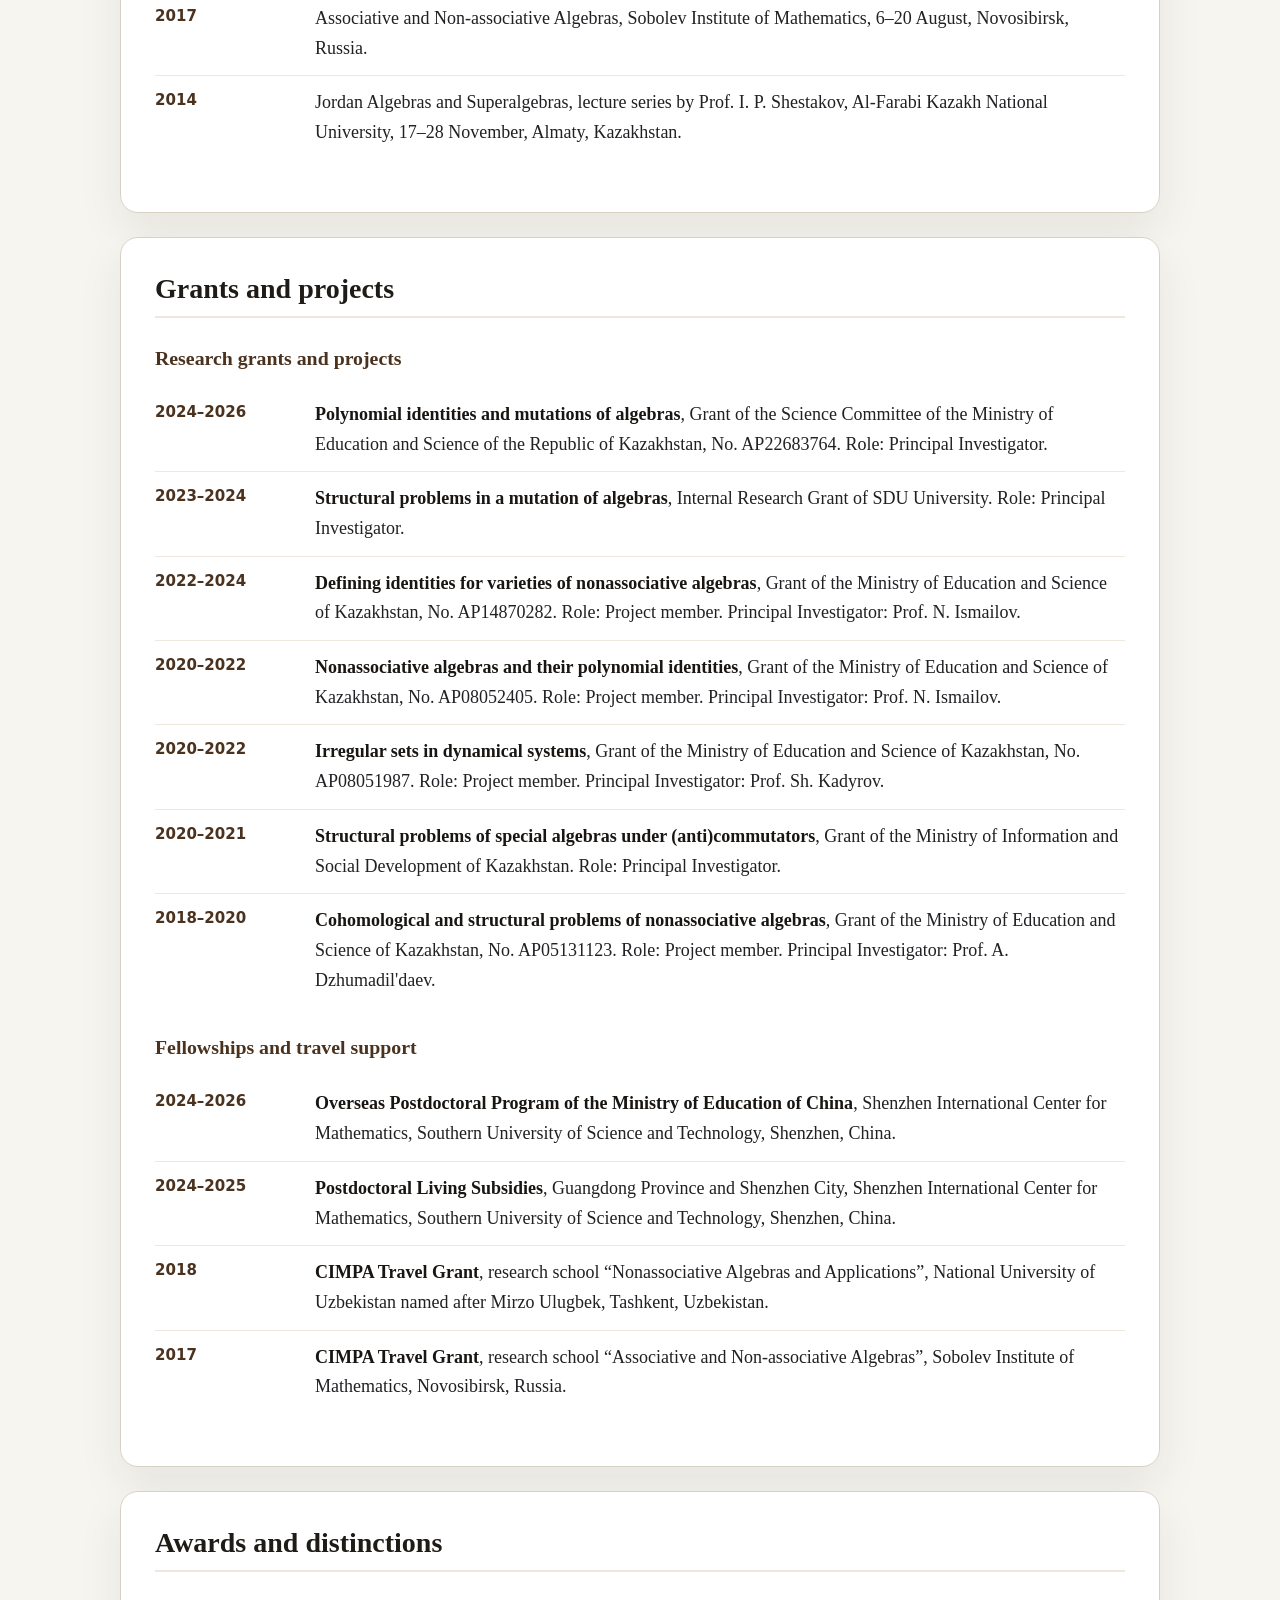
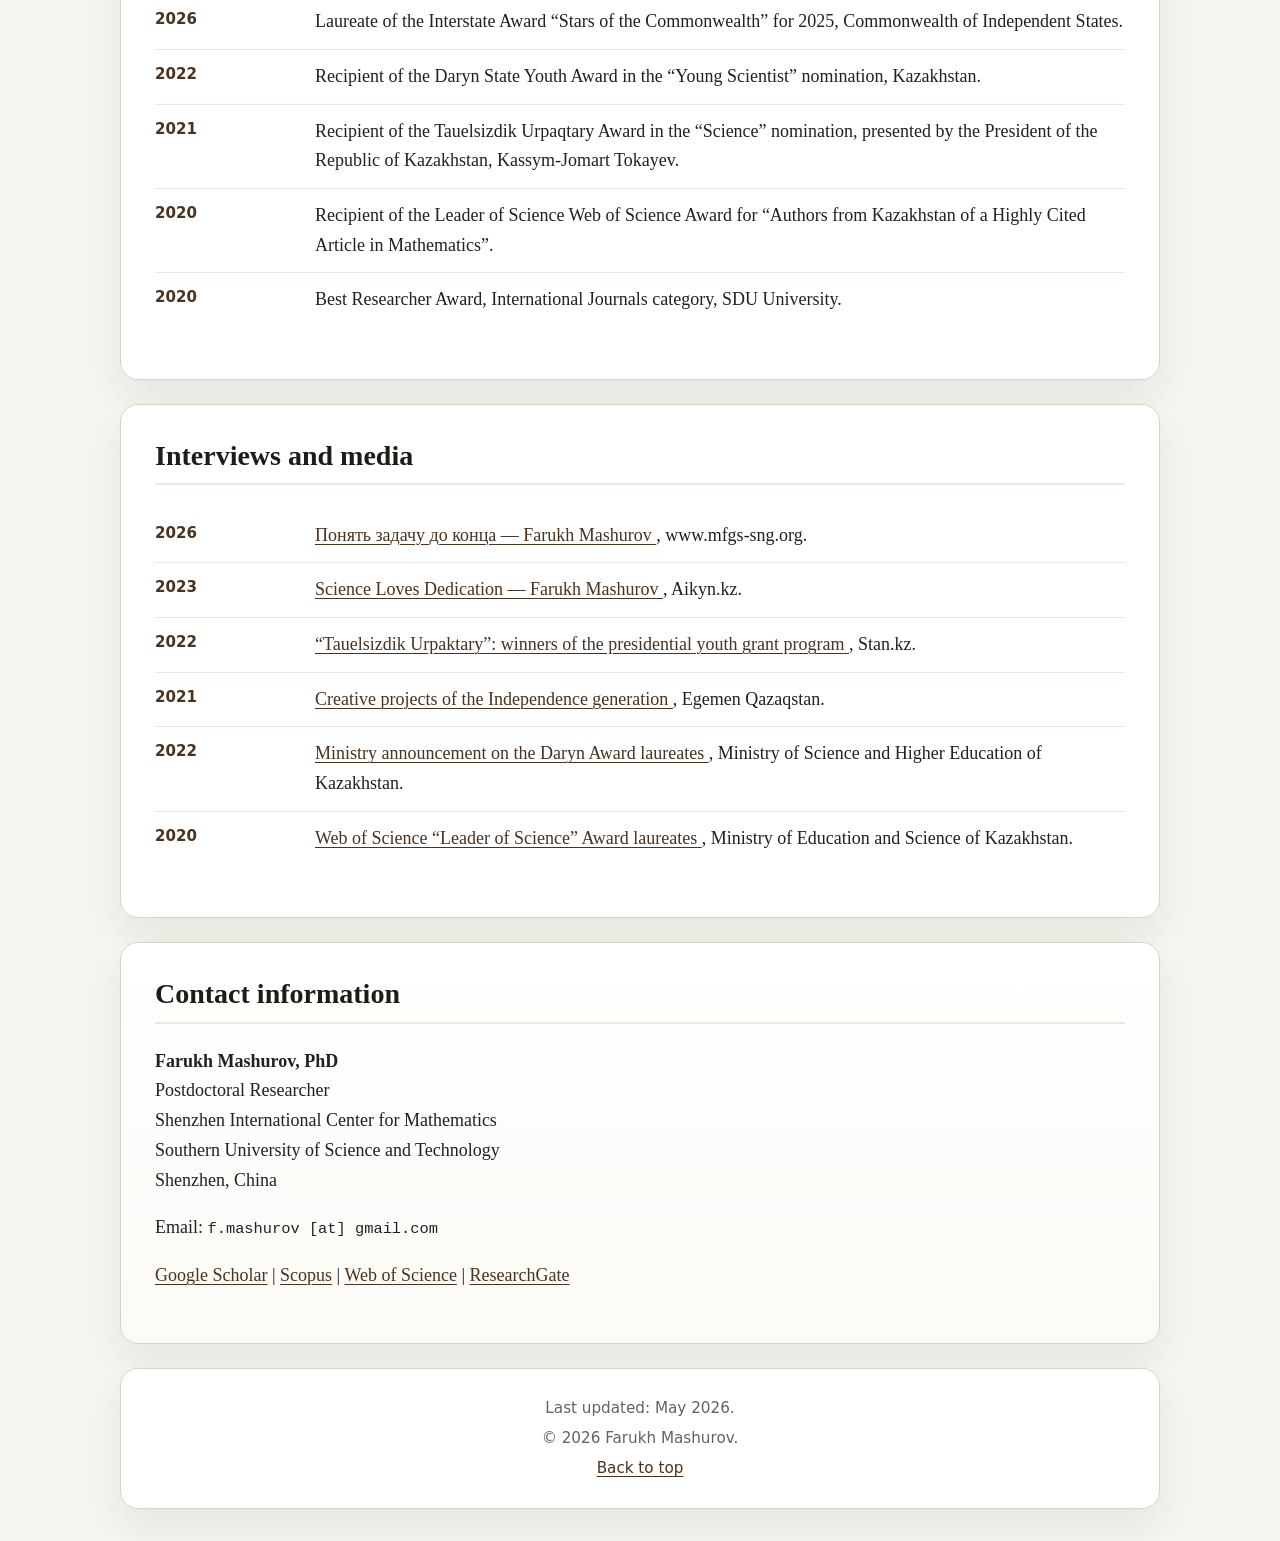
==== commit e9984605: "Update index.html" ====
--- a/index.html
+++ b/index.html
@@ -193,7 +193,7 @@
               </li>
 
           <li>  <strong>A polynomial criterion for Jordan elements in a free associative algebra</strong><br />
-                with B. Sartayev. Submitted  <span class="links"><a href="https://arxiv.org/abs/2609.08314">arXiv:2609.08314</a></span>
+                with B. Sartayev.  <span class="links"><a href="https://arxiv.org/abs/2609.08314">arXiv:2609.08314</a></span>
               </li>
           <li>
             <strong>Free Novikov-Zinbiel algebras</strong><br />
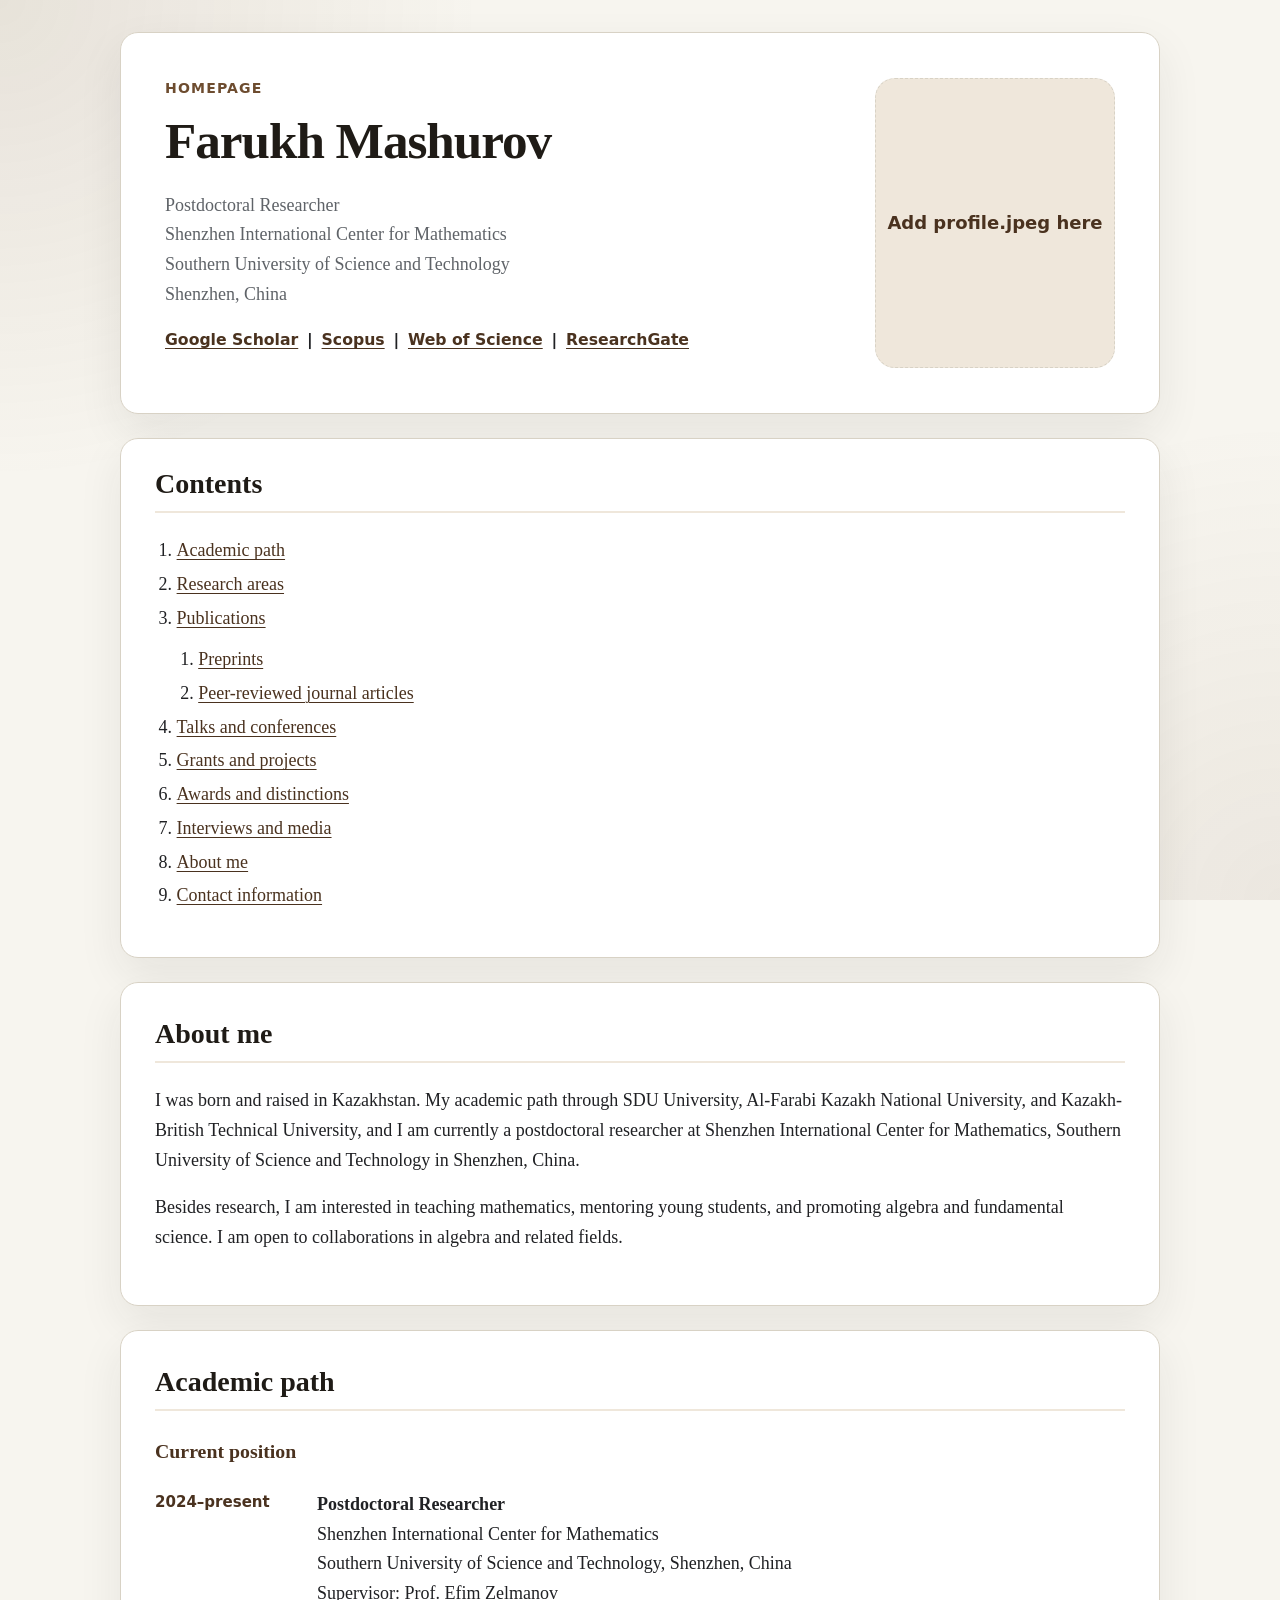
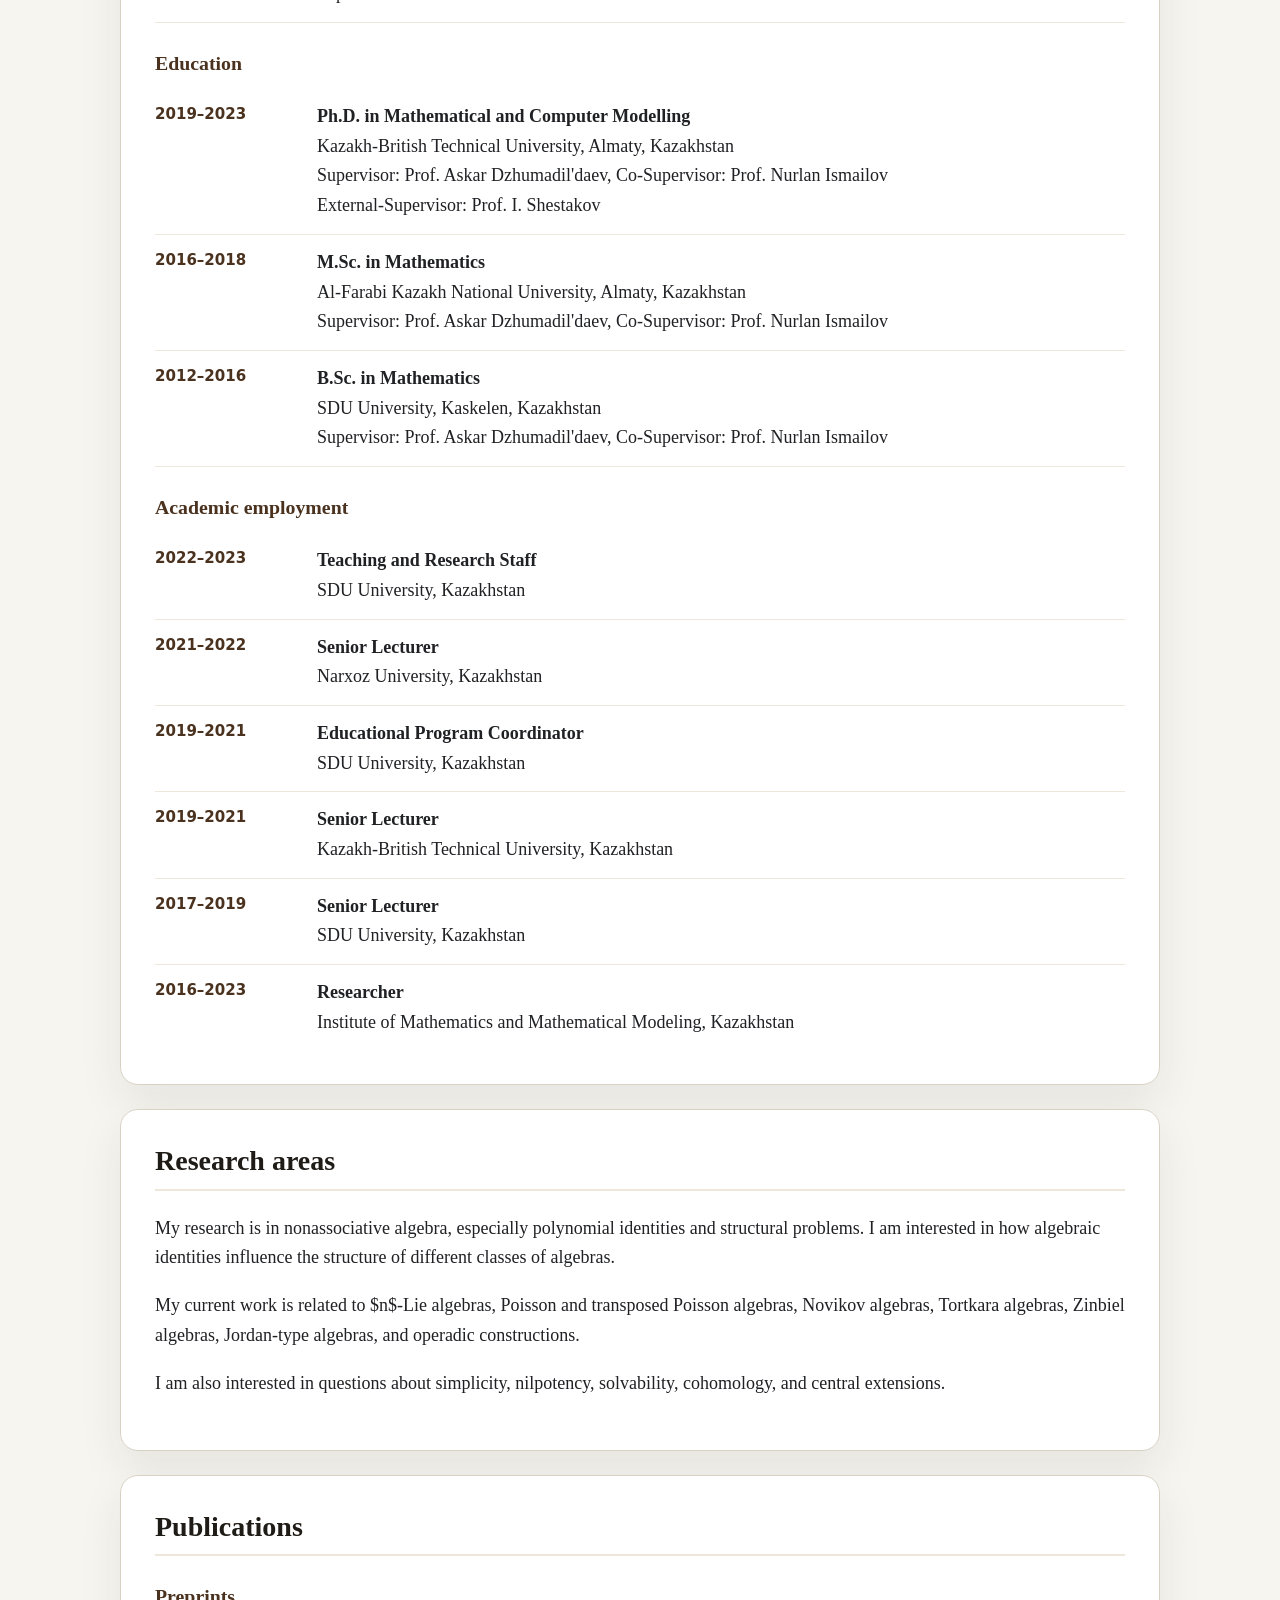
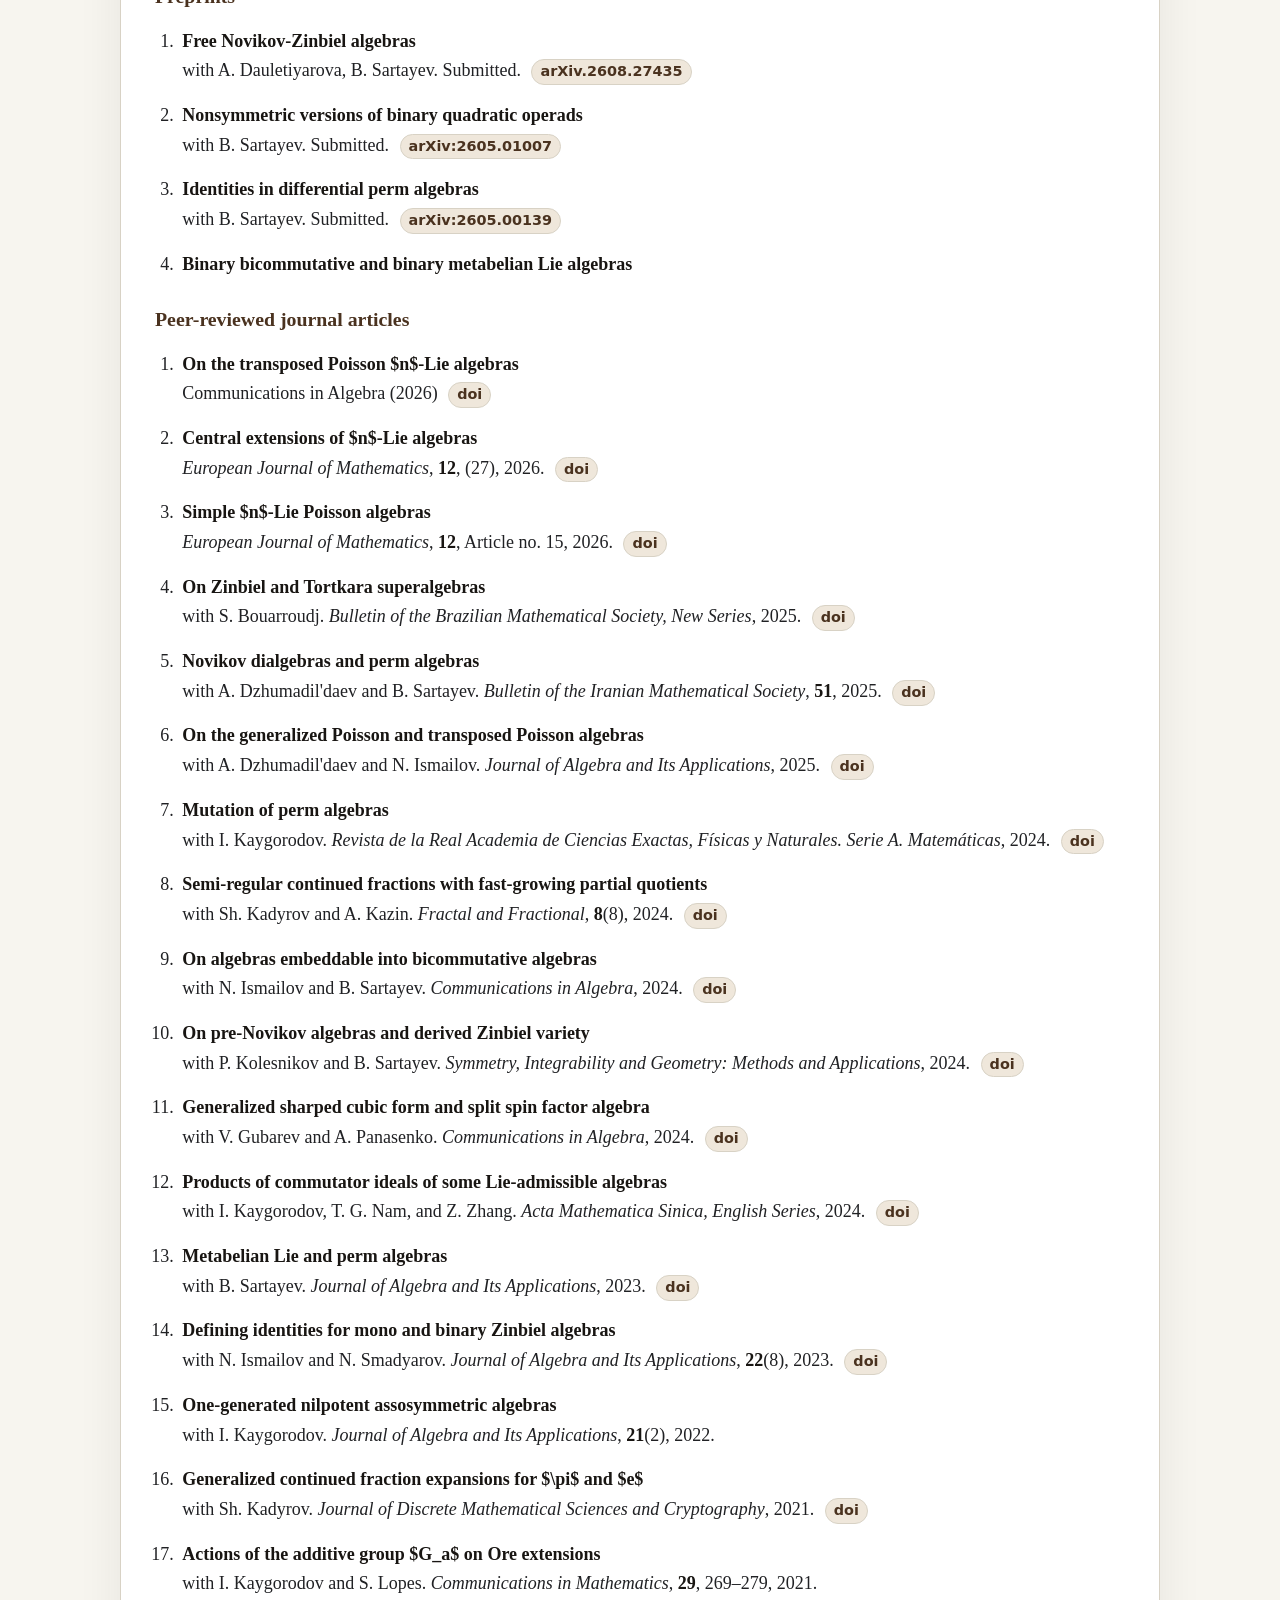
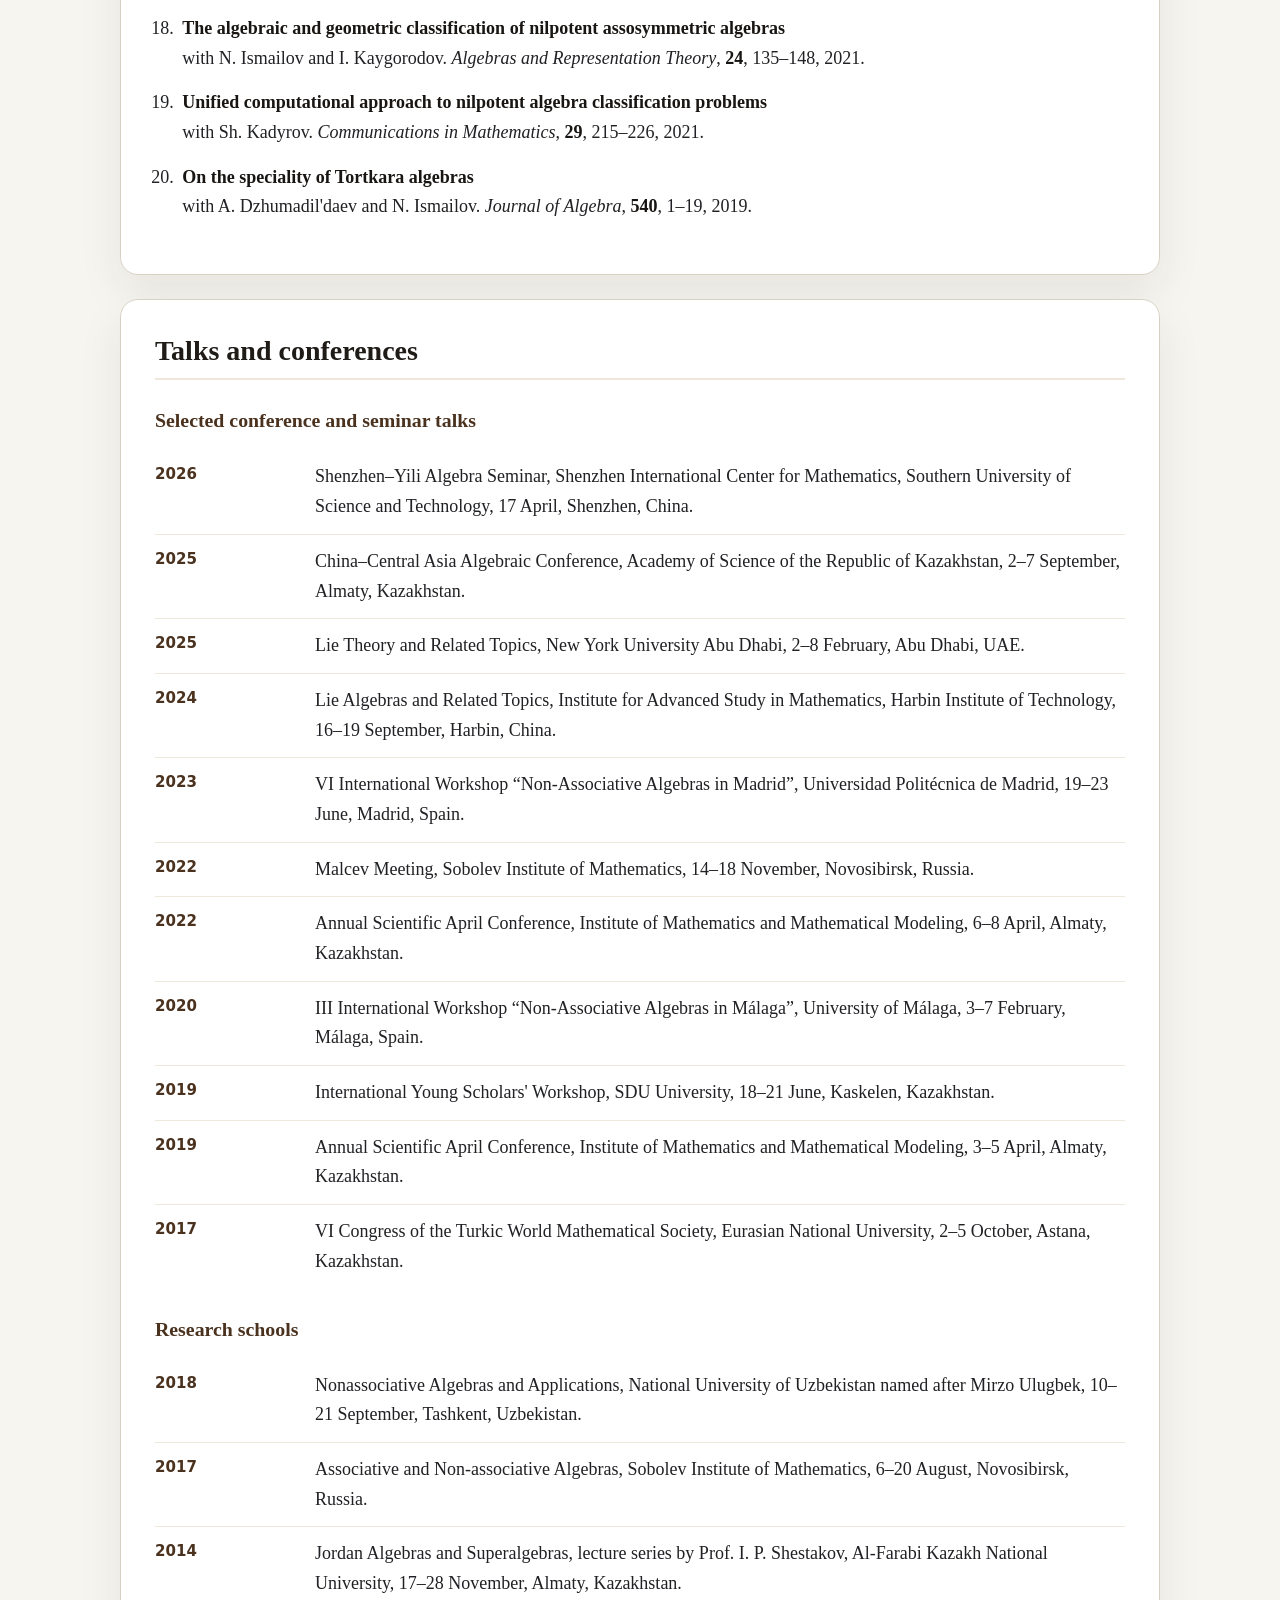
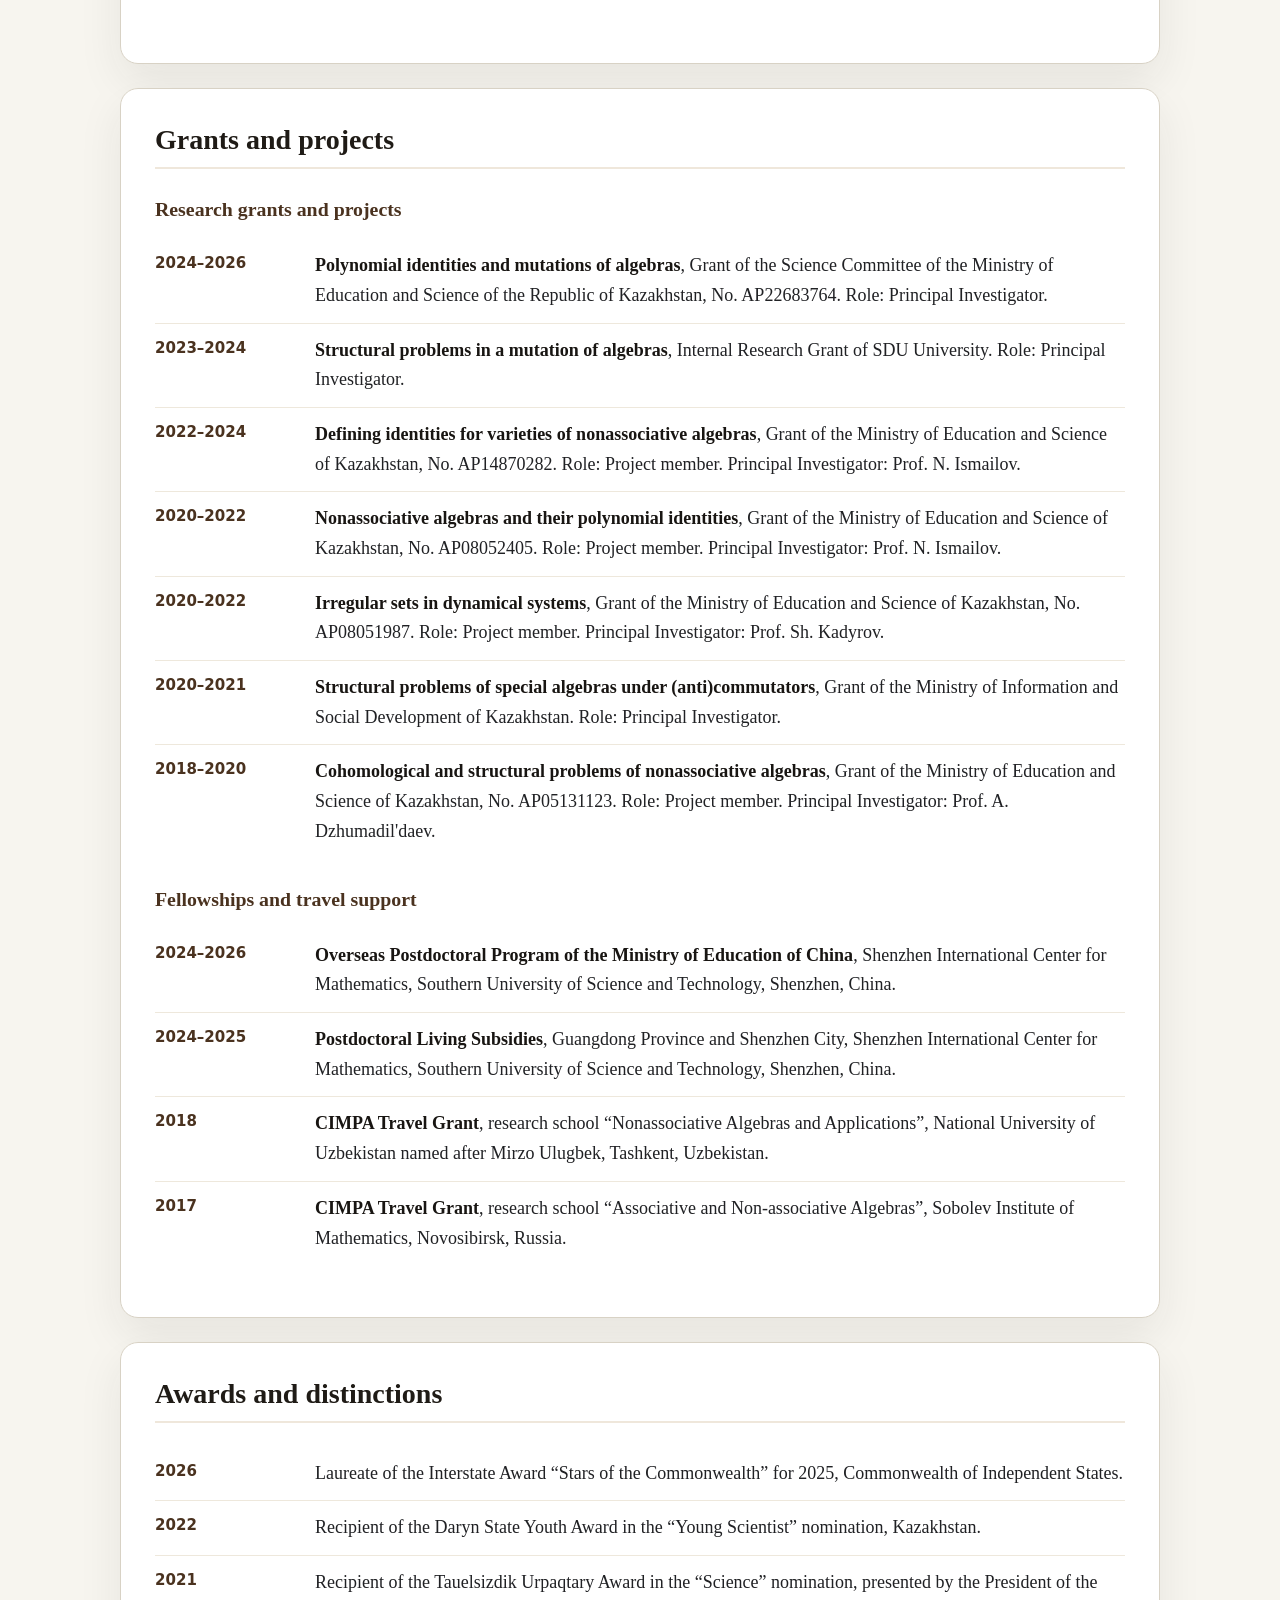
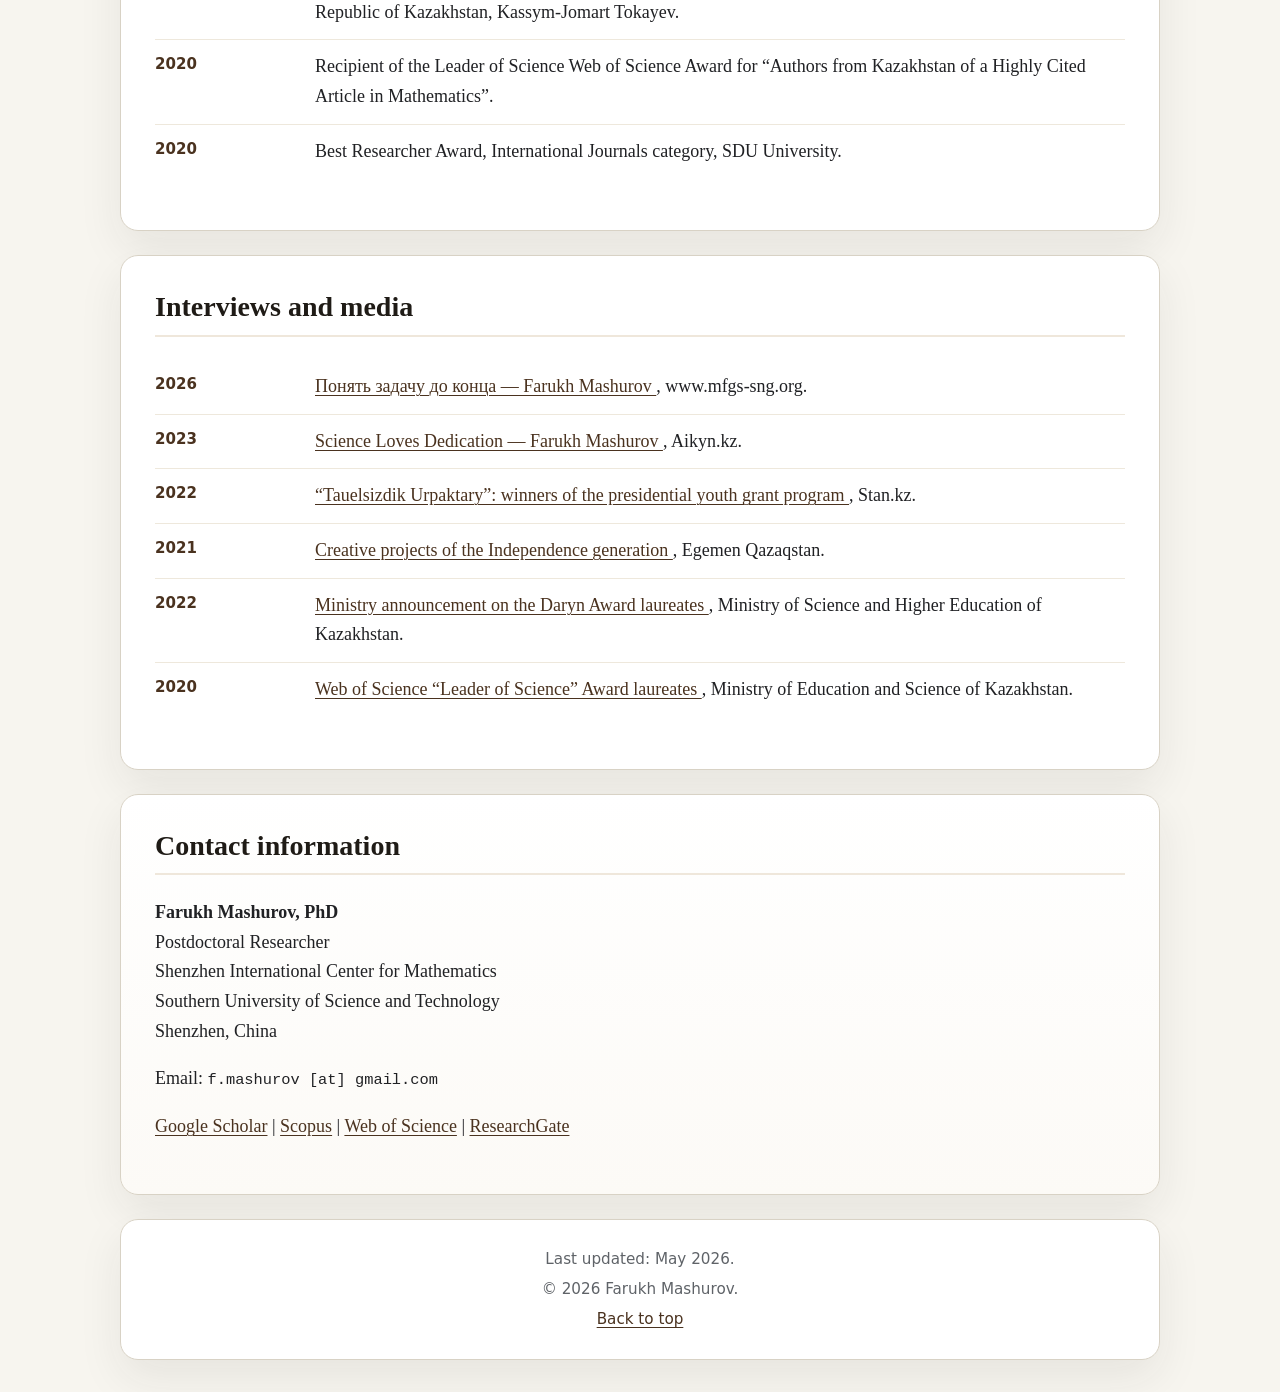
==== commit 9905f32f: "Update index.html" ====
--- a/index.html
+++ b/index.html
@@ -186,15 +186,7 @@
         <h3 id="preprints">Preprints</h3>
         <ol class="pub-list">
           
-            <li>
-            <strong>A vanishing criterion for Lie elements in a free Novikov algebra</strong><br />
-                with B. Sartayev. 
-              <span class="links"><a href="https://arxiv.org/abs/2609.08538">arXiv:2609.08538</a></span>
-              </li>
-
-          <li>  <strong>A polynomial criterion for Jordan elements in a free associative algebra</strong><br />
-                with B. Sartayev.  <span class="links"><a href="https://arxiv.org/abs/2609.08314">arXiv:2609.08314</a></span>
-              </li>
+          
           <li>
             <strong>Free Novikov-Zinbiel algebras</strong><br />
             with A. Dauletiyarova, B. Sartayev. Submitted.
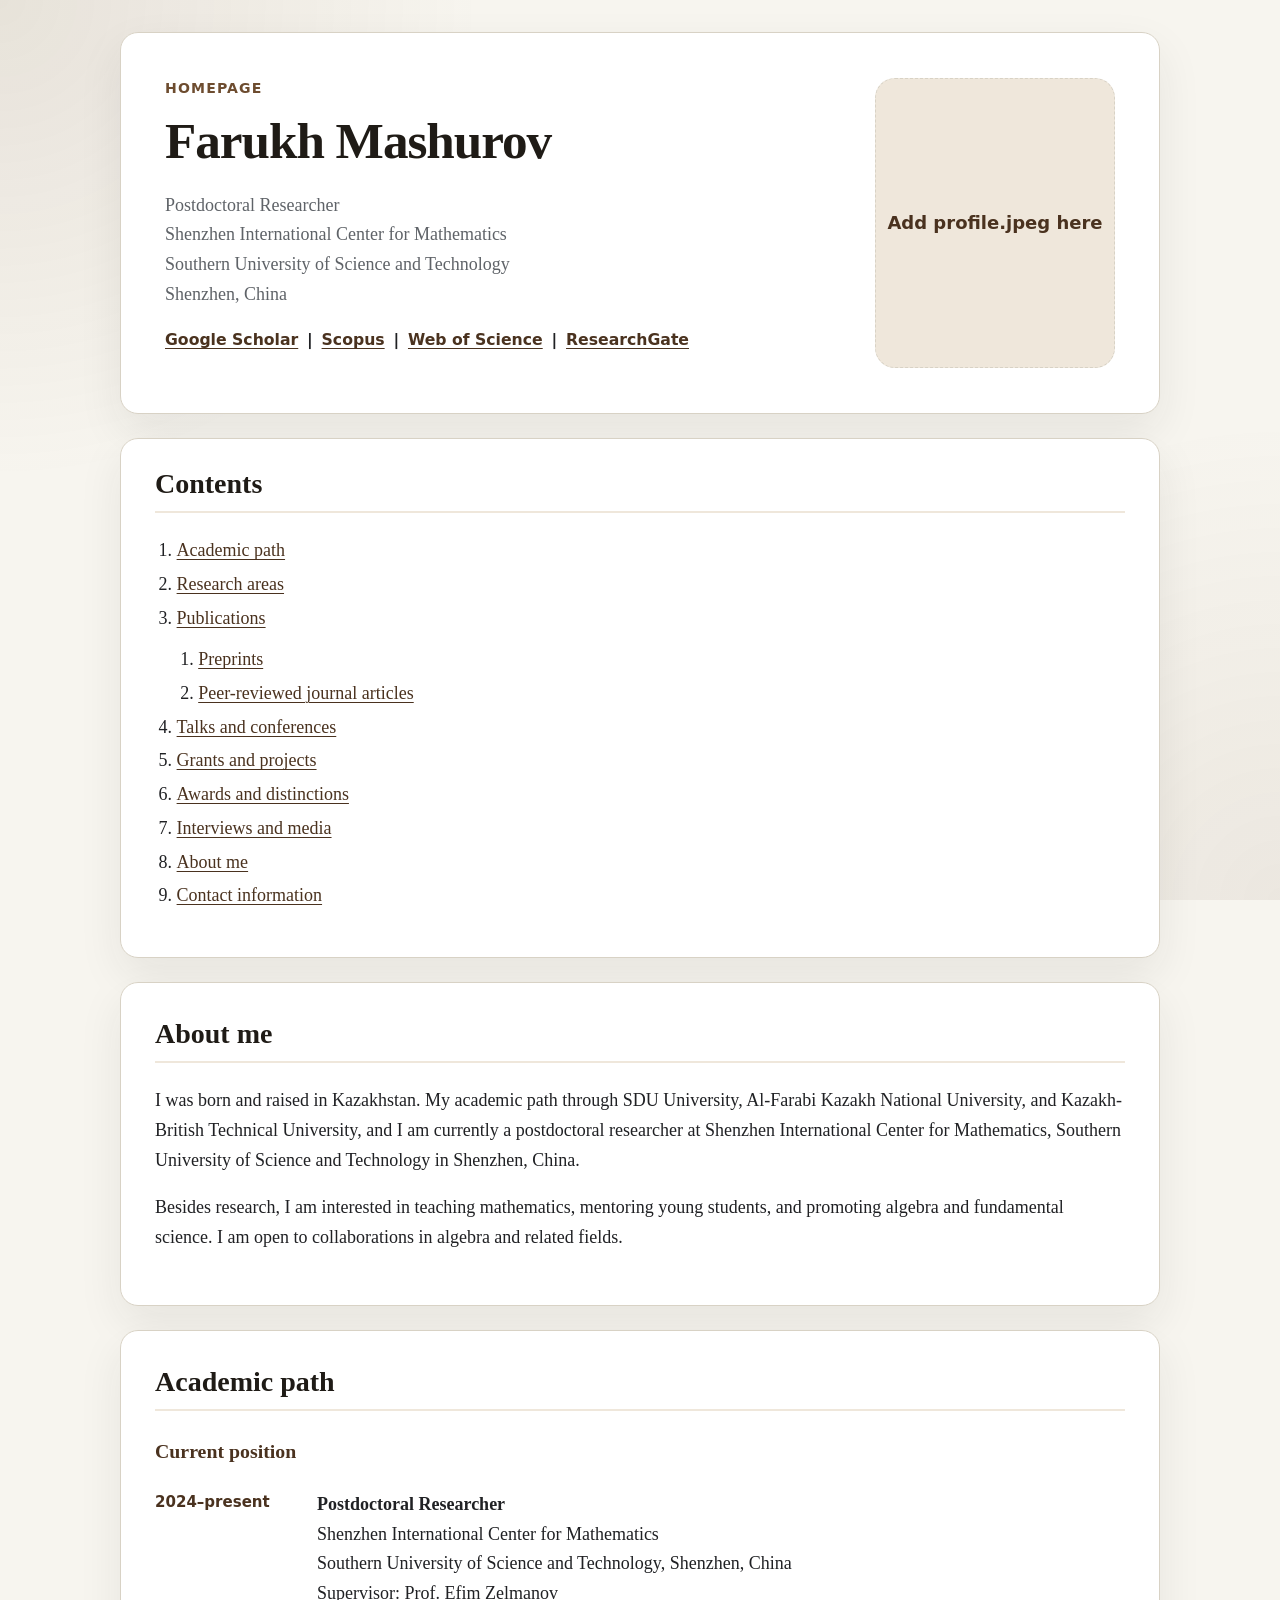
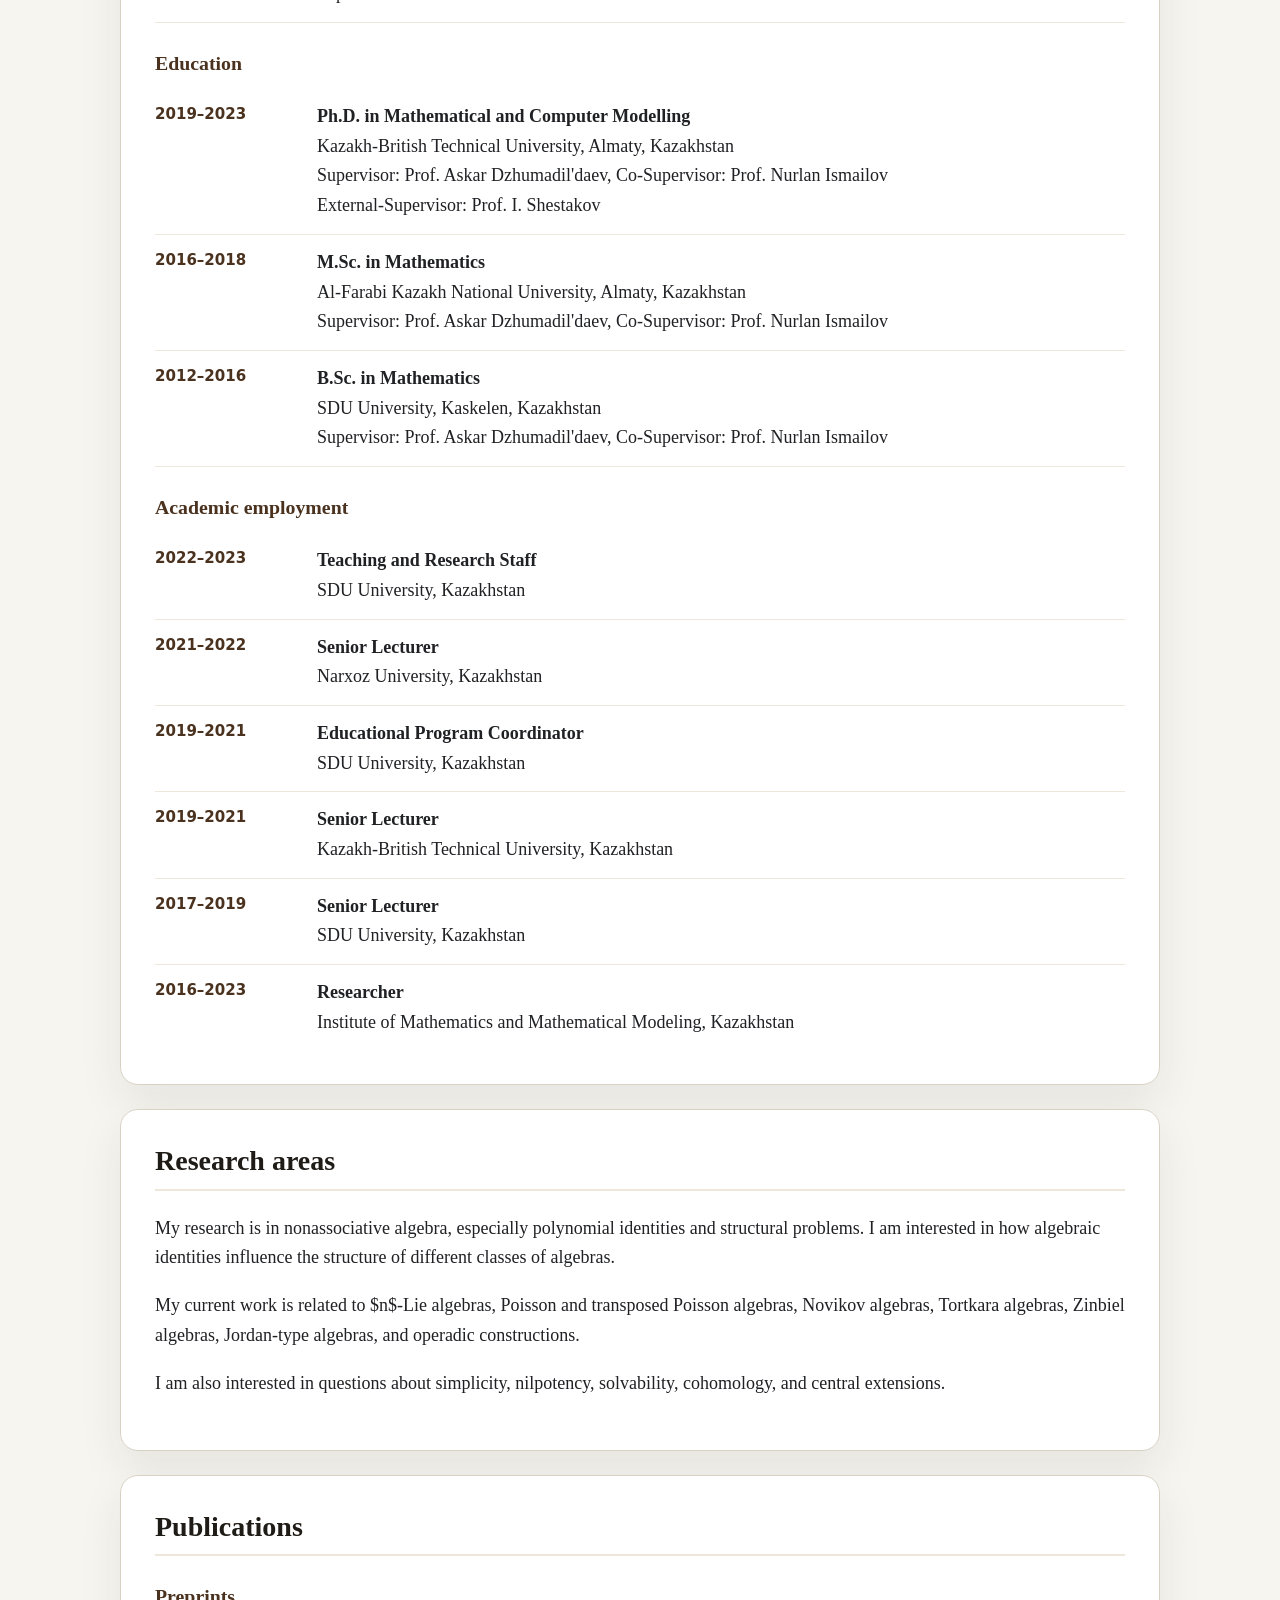
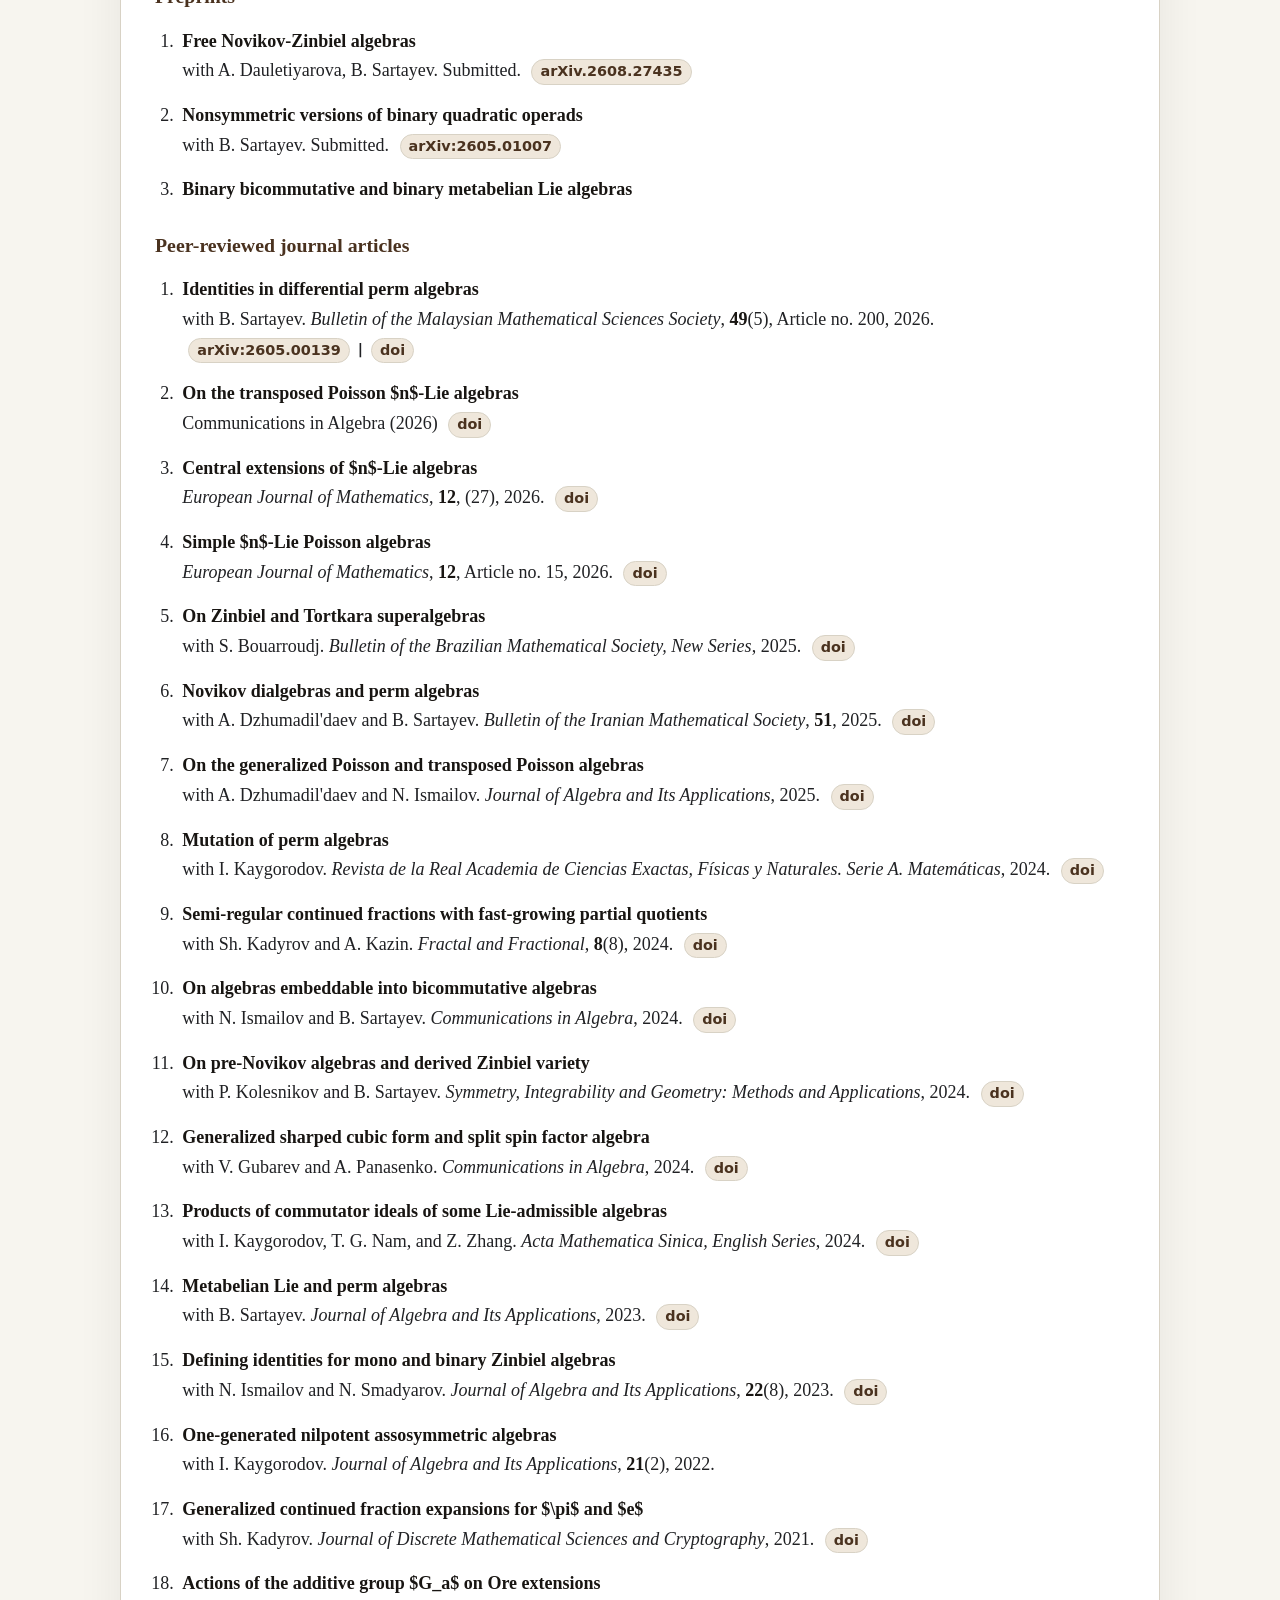
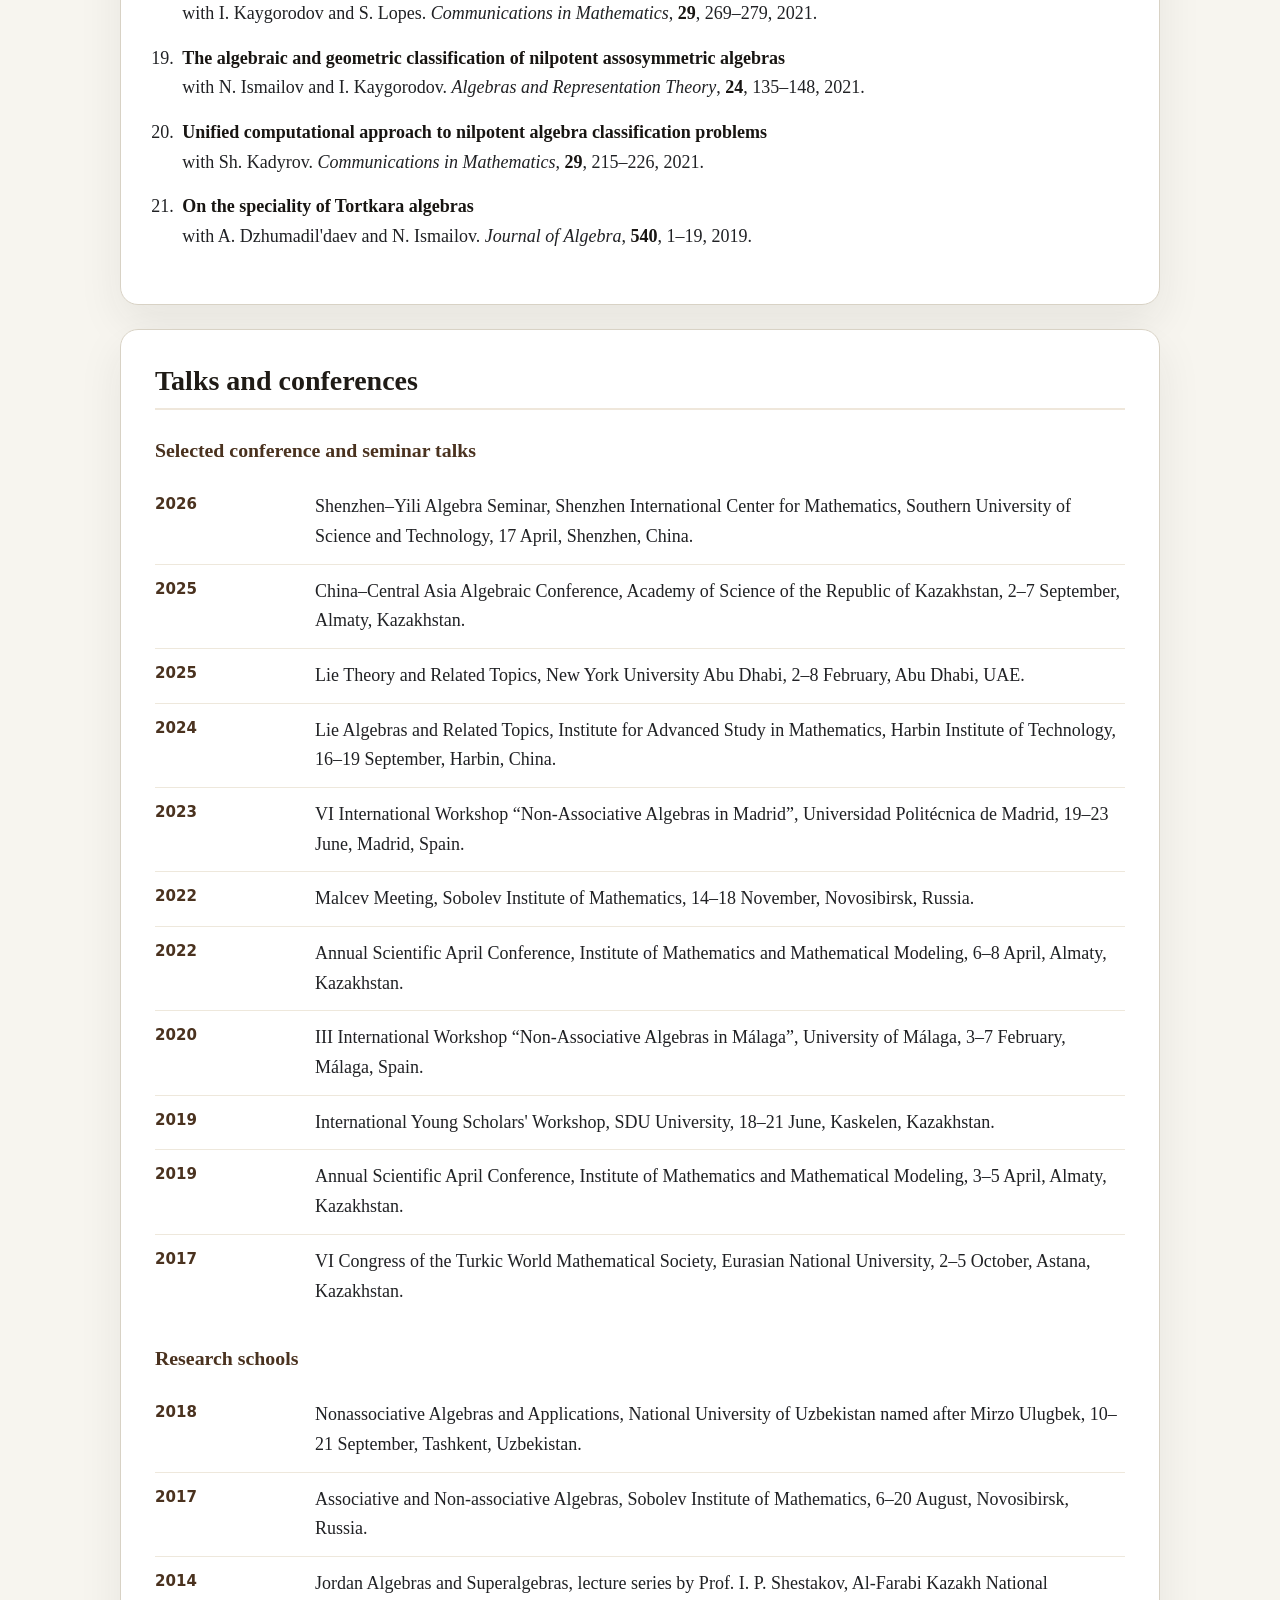
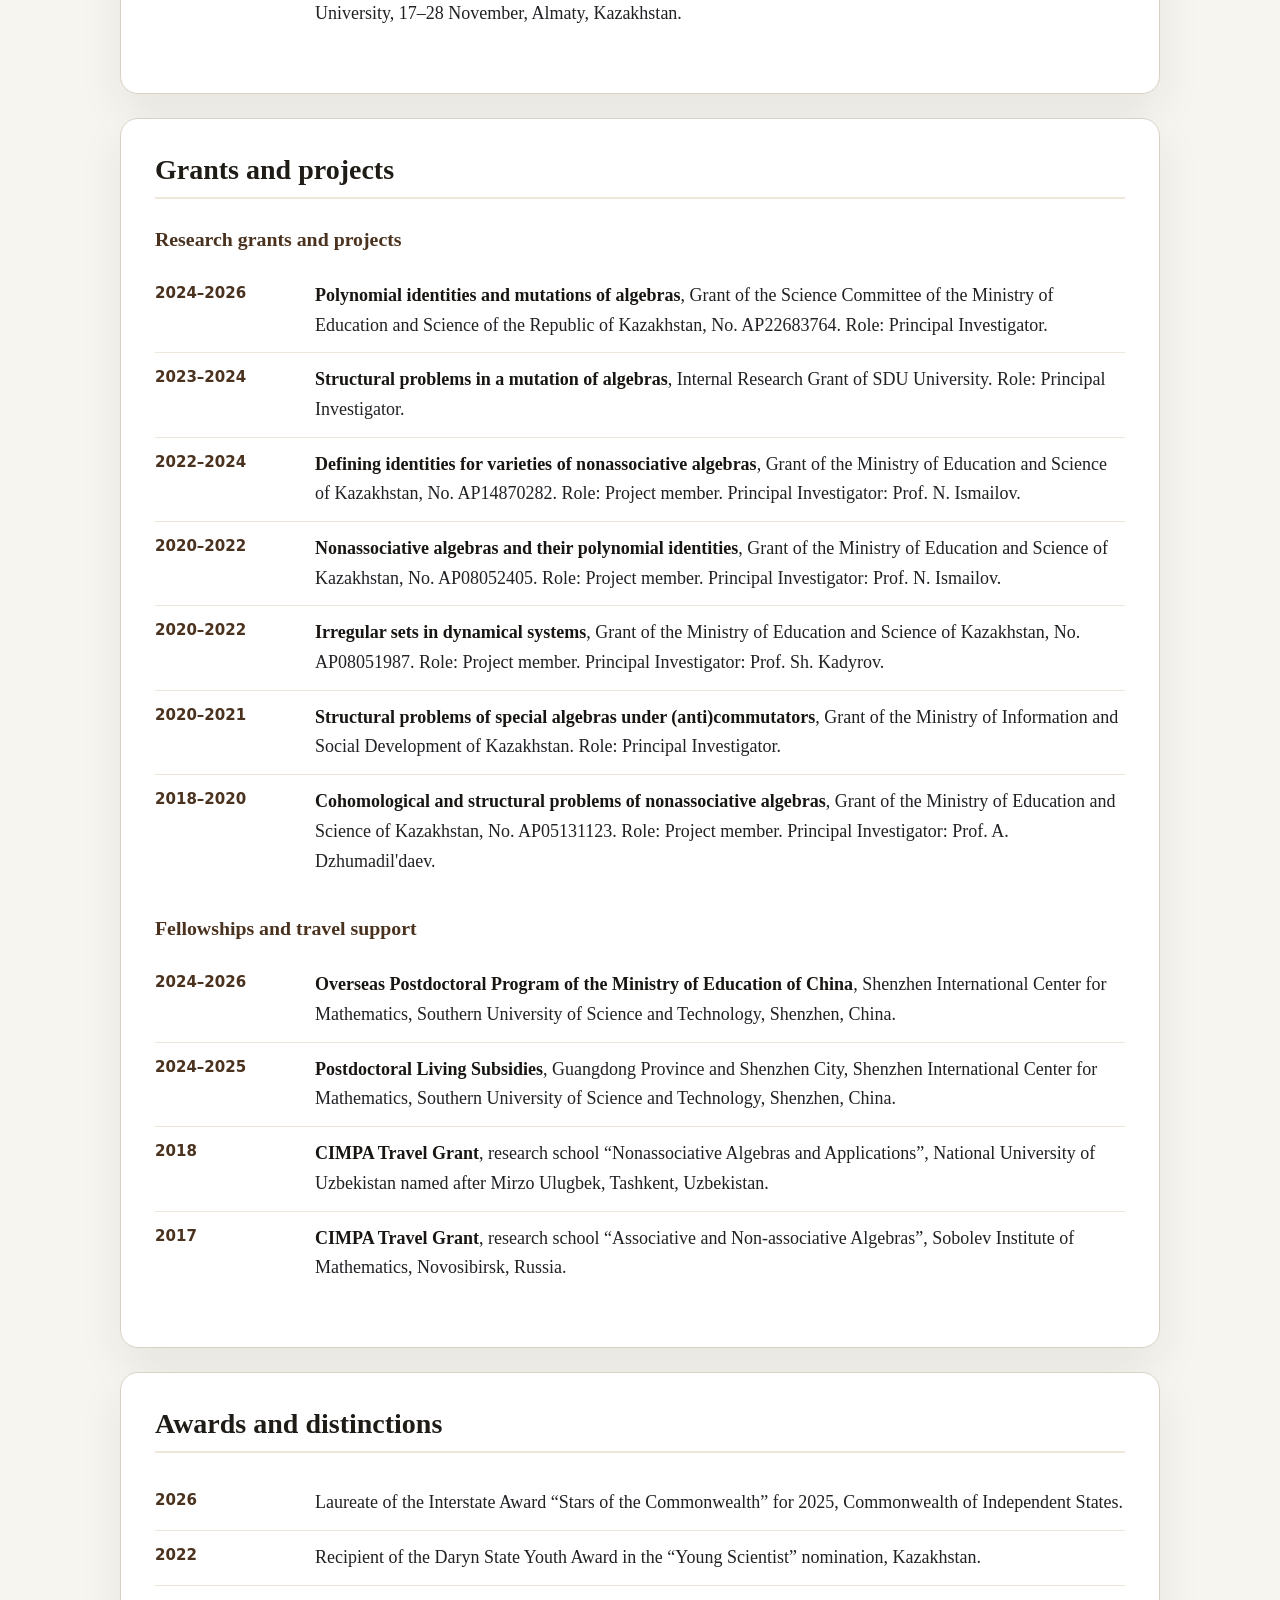
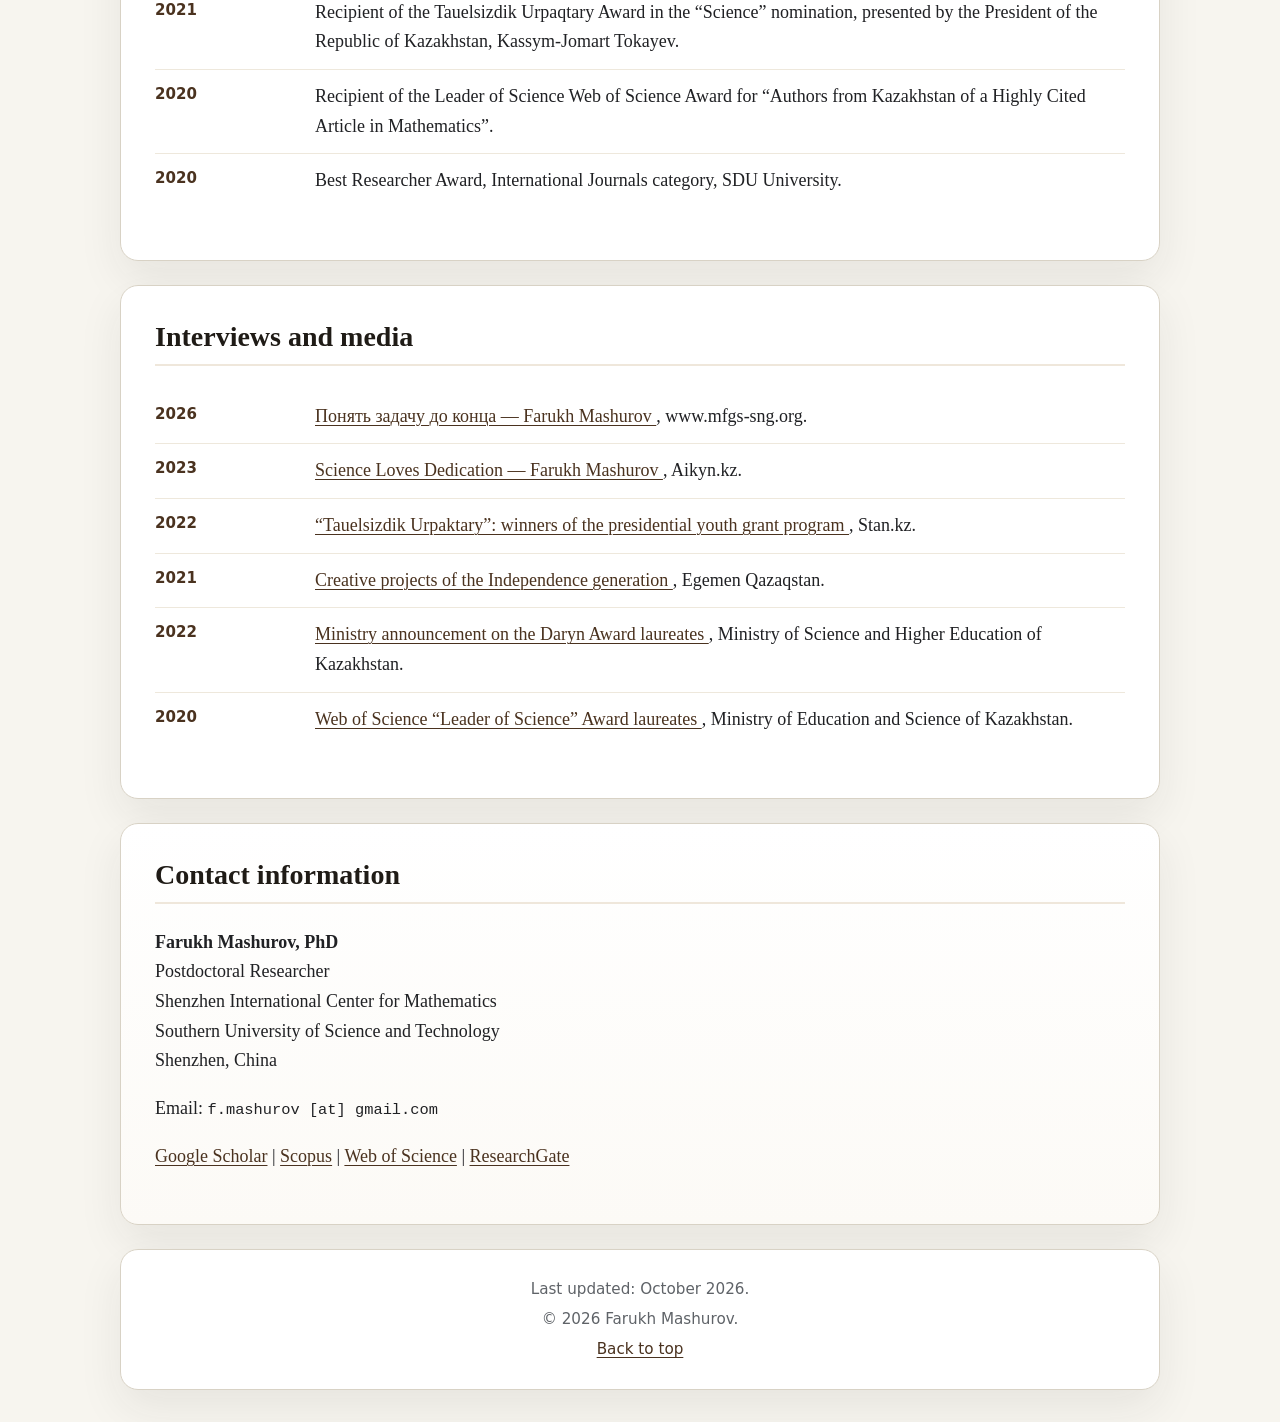
==== commit 849e8724: "Update journal publication metadata" ====
--- a/index.html
+++ b/index.html
@@ -198,11 +198,6 @@
             <span class="links"><a href="https://arxiv.org/abs/2605.01007">arXiv:2605.01007</a></span>
           </li>
           <li>
-            <strong>Identities in differential perm algebras</strong><br />
-            with B. Sartayev. Submitted.  
-            <span class="links"><a href="https://arxiv.org/abs/2605.00139">arXiv:2605.00139</a></span>
-          </li>
-          <li>
             <strong>Binary bicommutative and binary metabelian Lie algebras</strong><br />
           </li>
         
@@ -210,6 +205,11 @@
 
         <h3 id="peer-reviewed-journal-articles">Peer-reviewed journal articles</h3>
         <ol class="pub-list">
+            <li>
+              <strong>Identities in differential perm algebras</strong><br />
+              with B. Sartayev. <!-- AUTO-PUBLICATION:CITATION:START --><em>Bulletin of the Malaysian Mathematical Sciences Society</em>, <strong>49</strong>(5), Article no. 200, 2026.<!-- AUTO-PUBLICATION:CITATION:END -->
+              <span class="links"><a href="https://arxiv.org/abs/2605.00139">arXiv:2605.00139</a> | <a class="auto-doi" href="https://doi.org/10.1007/s40840-026-02200-8">doi</a></span>
+            </li>
             <li>
             <strong>On the transposed Poisson $n$-Lie algebras</strong><br />
             Communications in Algebra (2026)
@@ -494,7 +494,7 @@
     </main>
 
     <footer class="site-footer">
-      <p>Last updated: May 2026.</p>
+      <p>Last updated: October 2026.</p>
       <p>&copy; <span id="year">2026</span> Farukh Mashurov.</p>
       <p><a href="#top">Back to top</a></p>
     </footer>
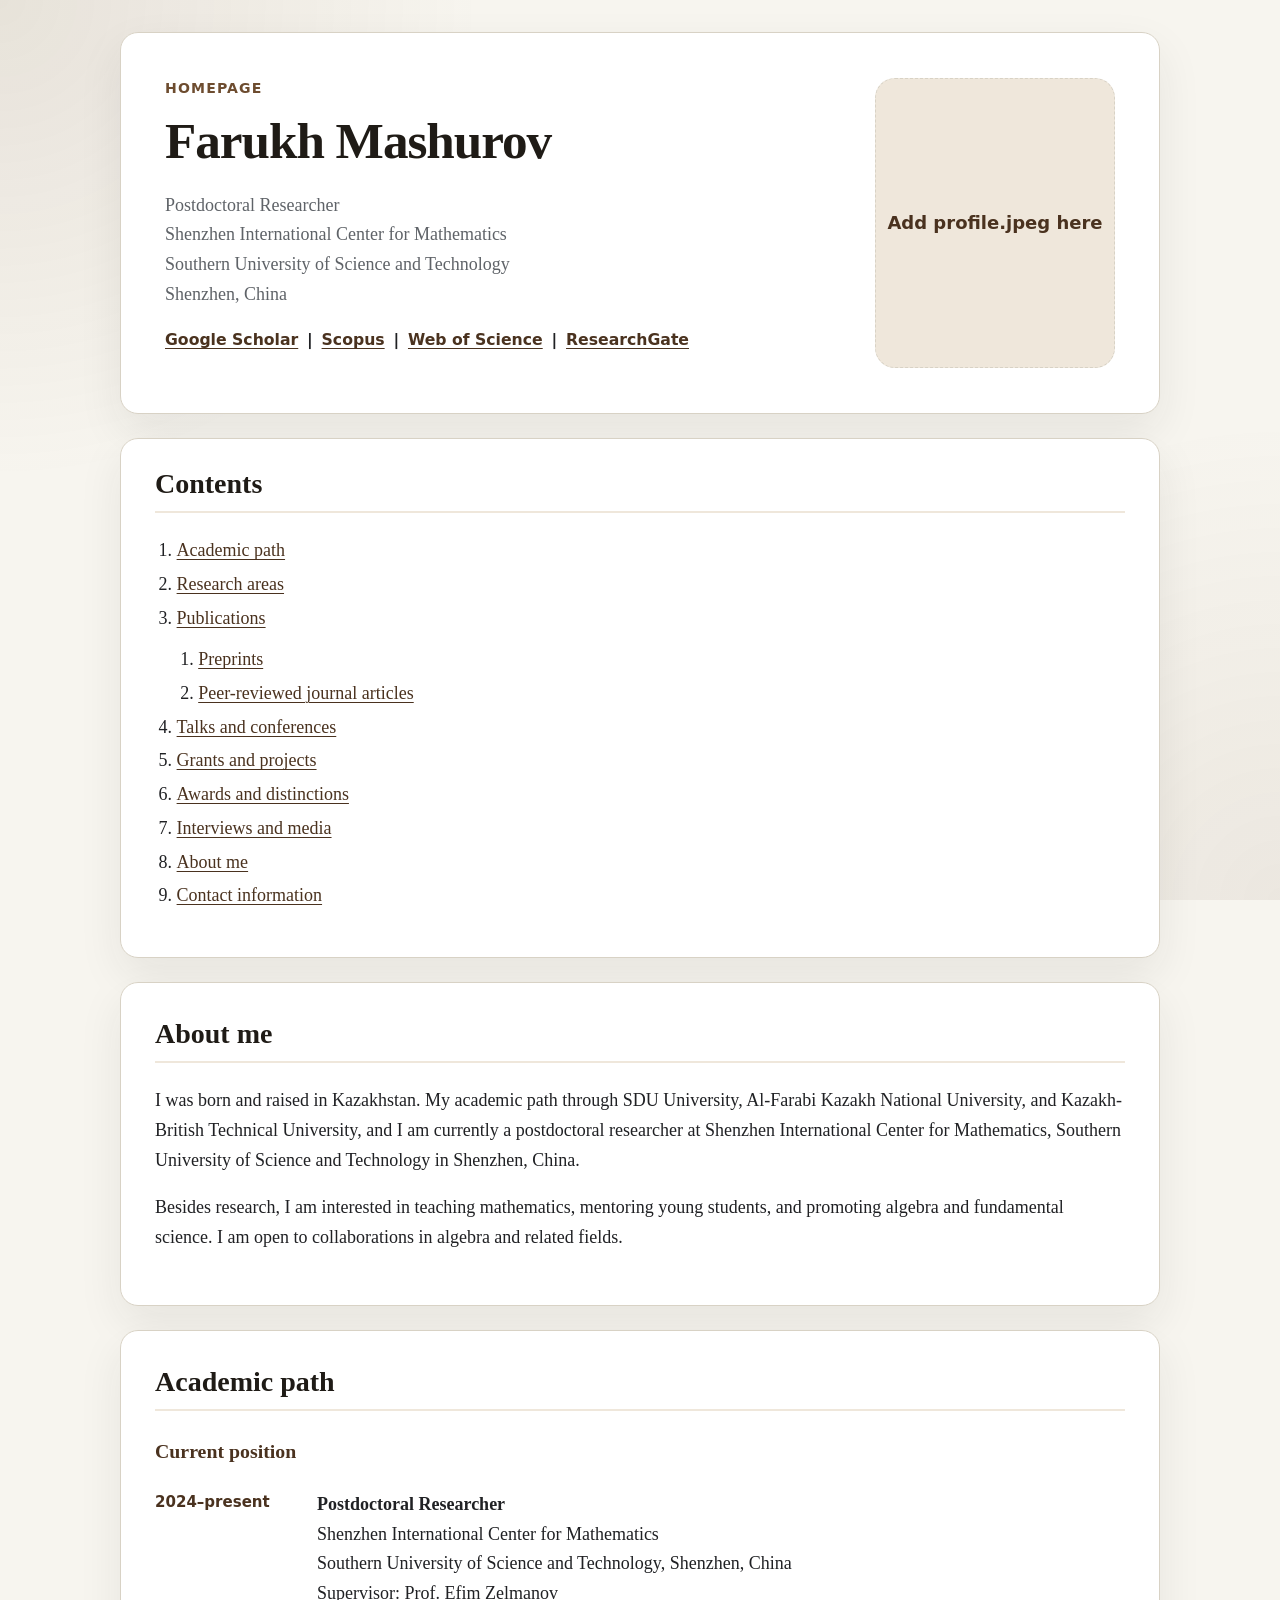
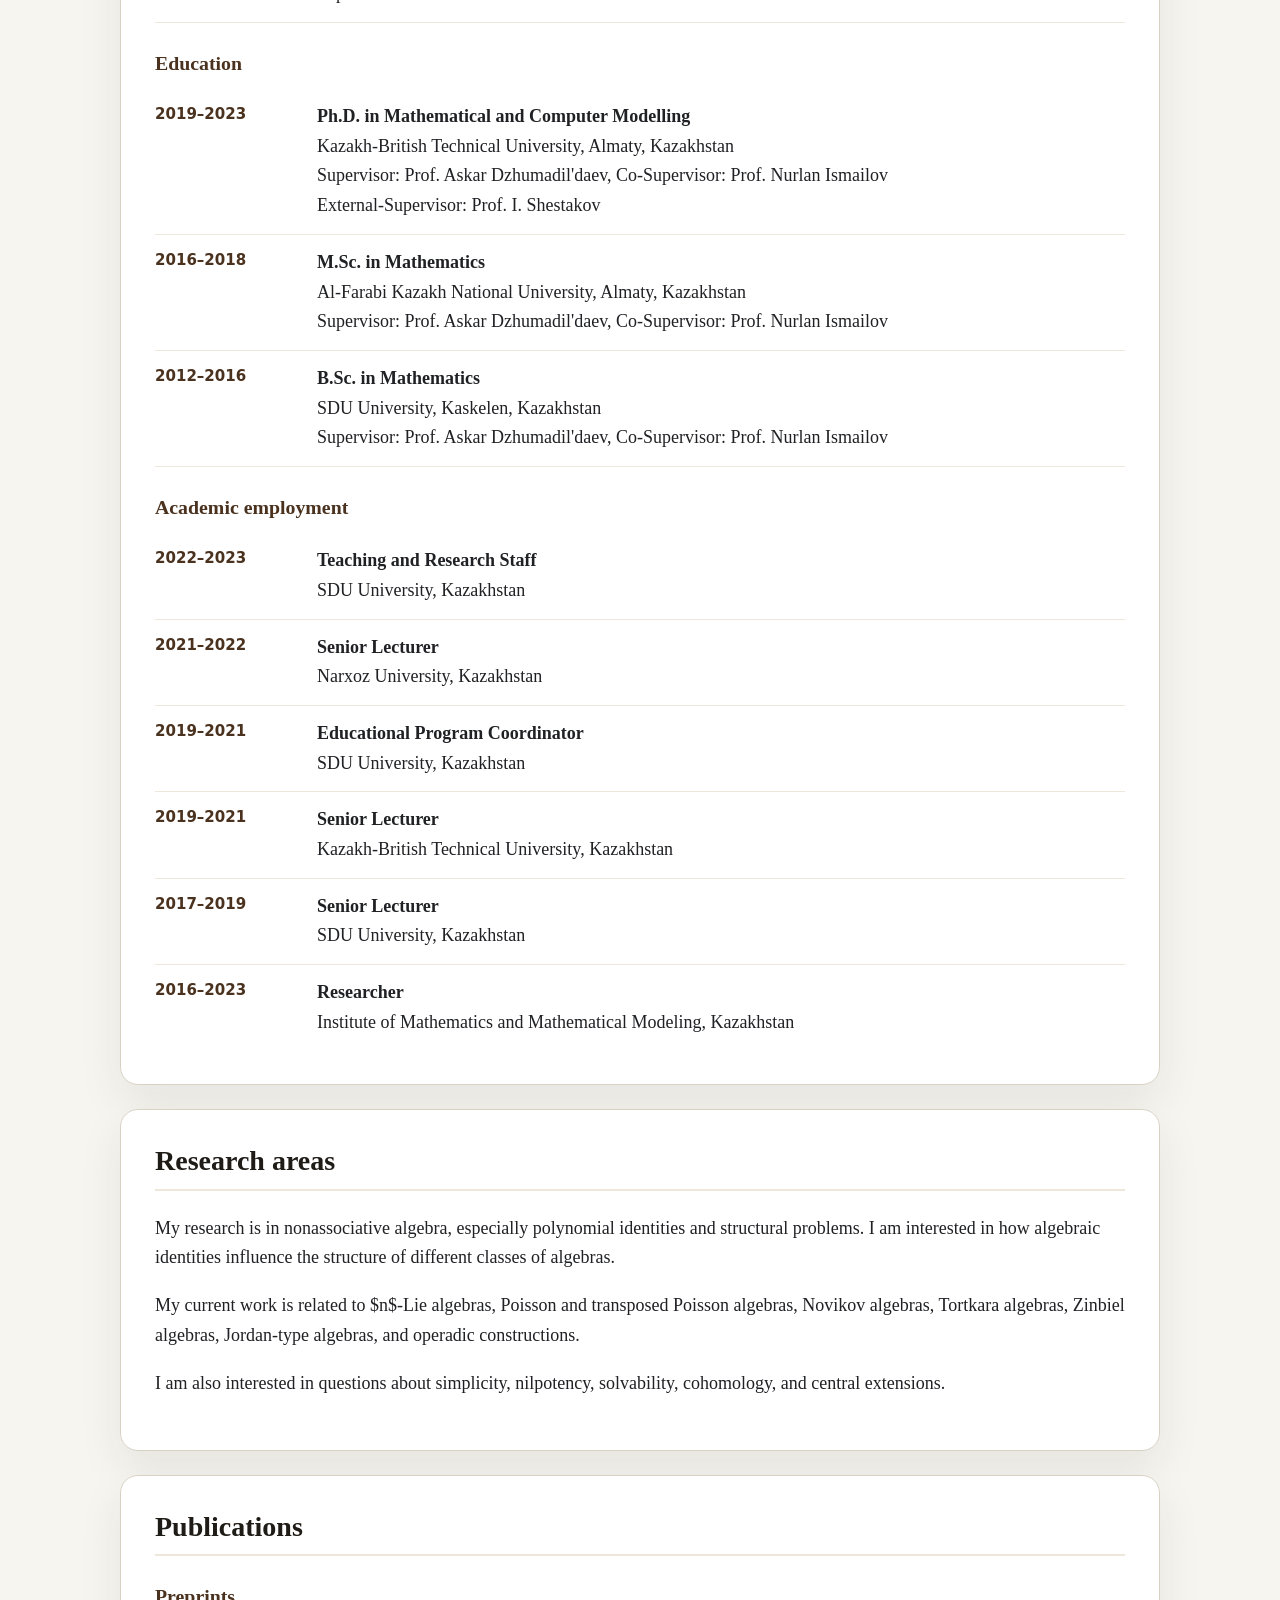
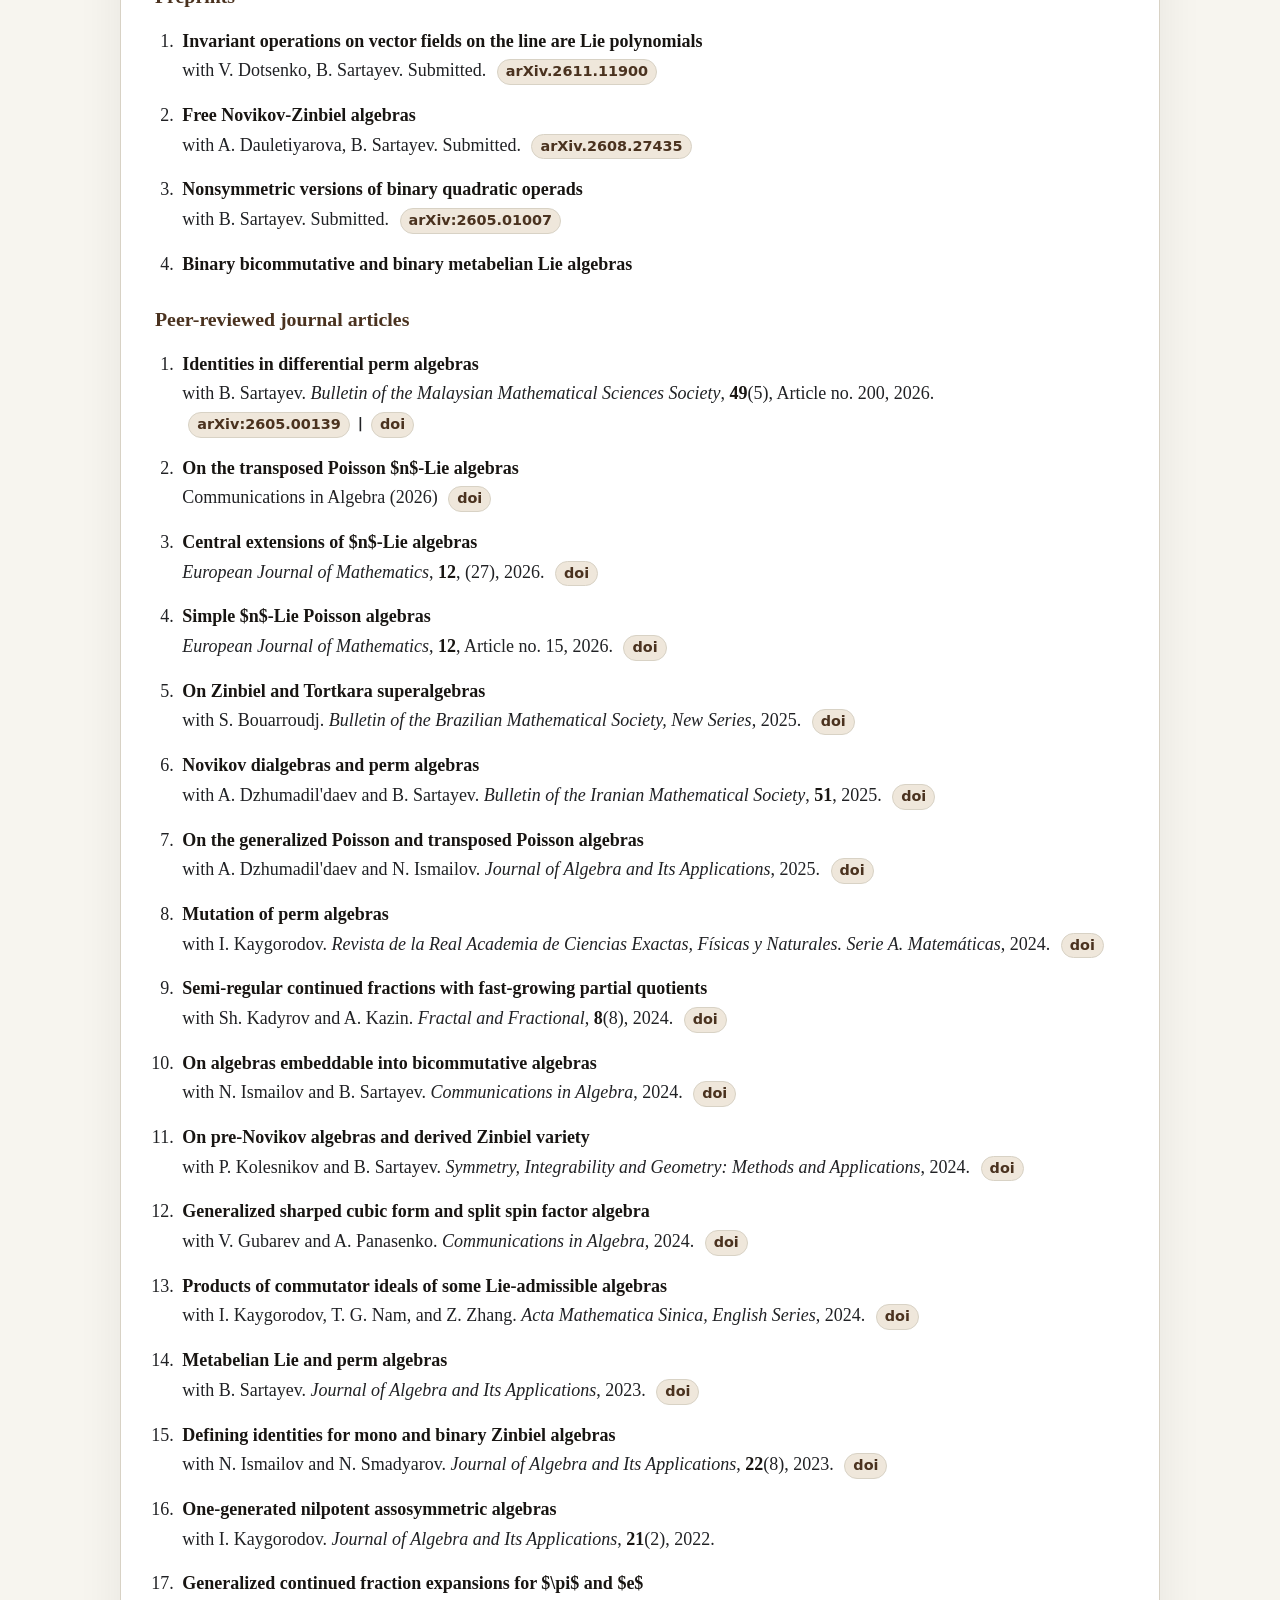
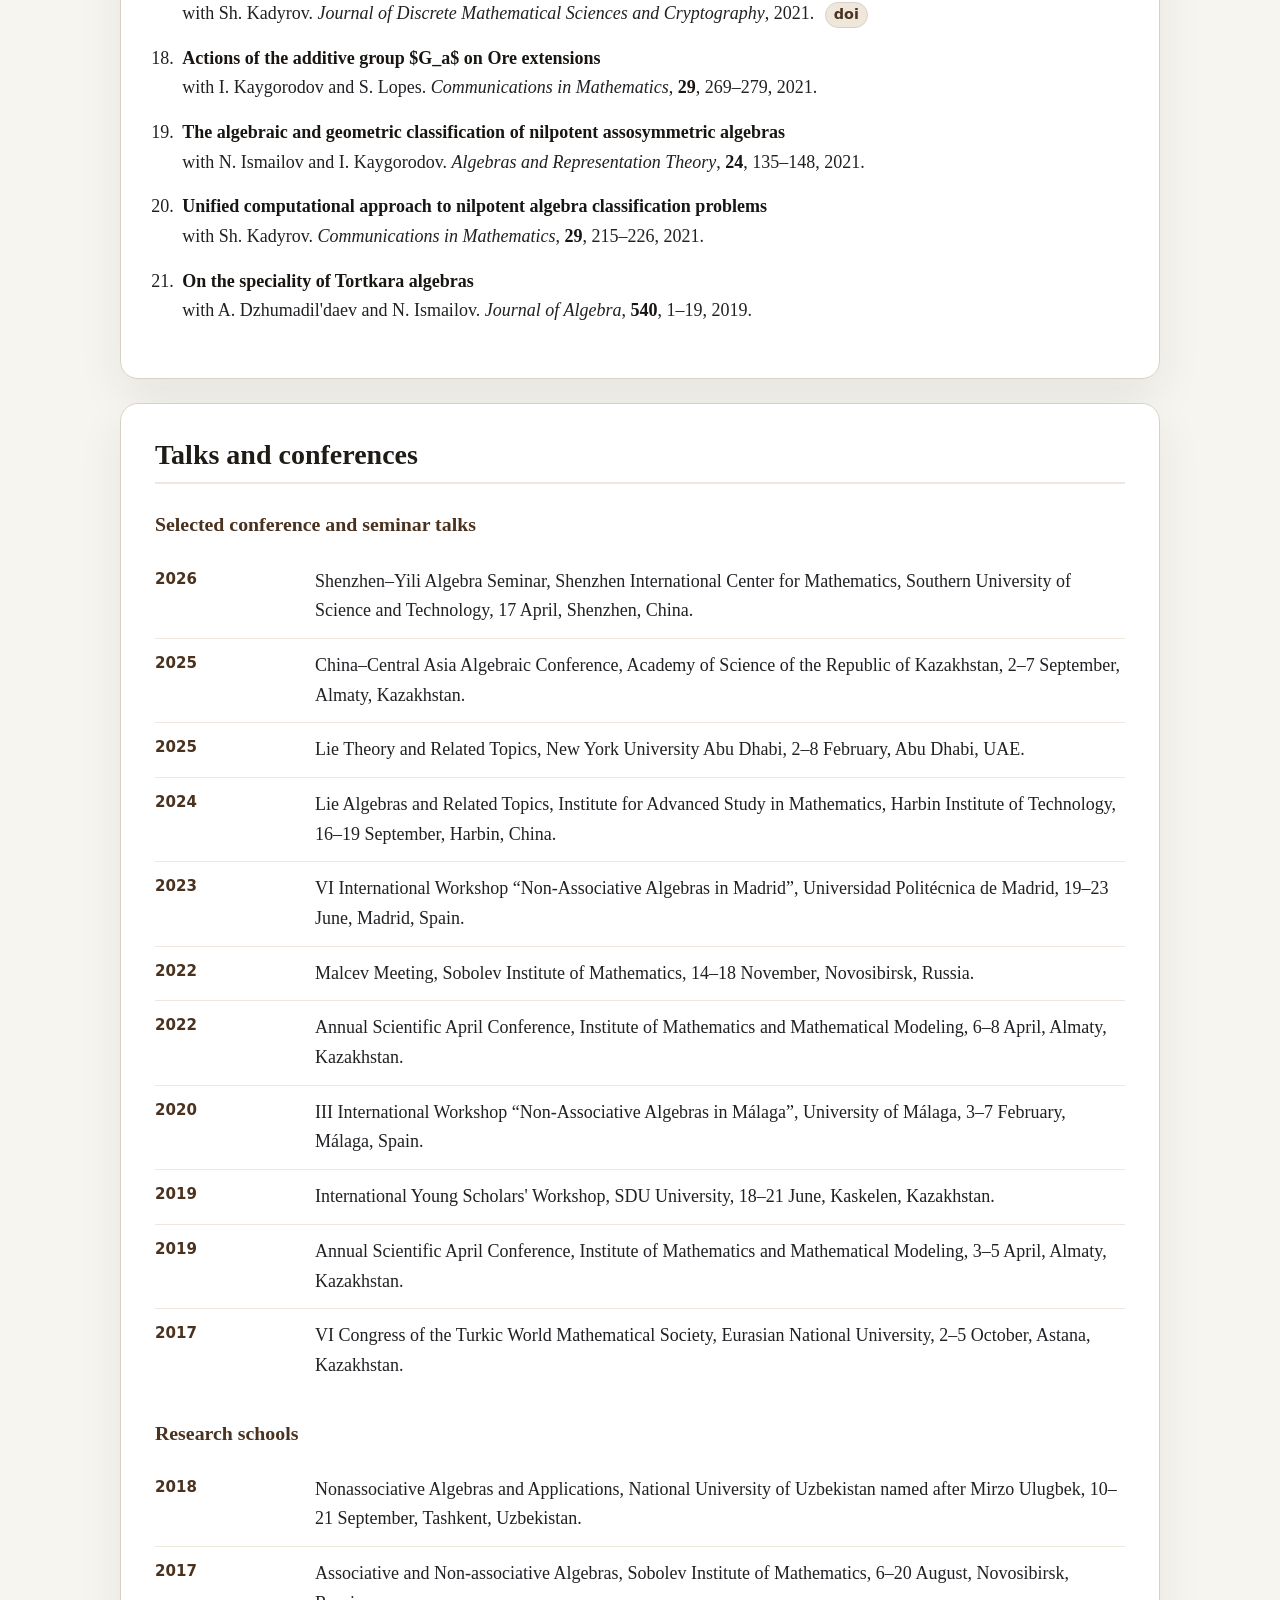
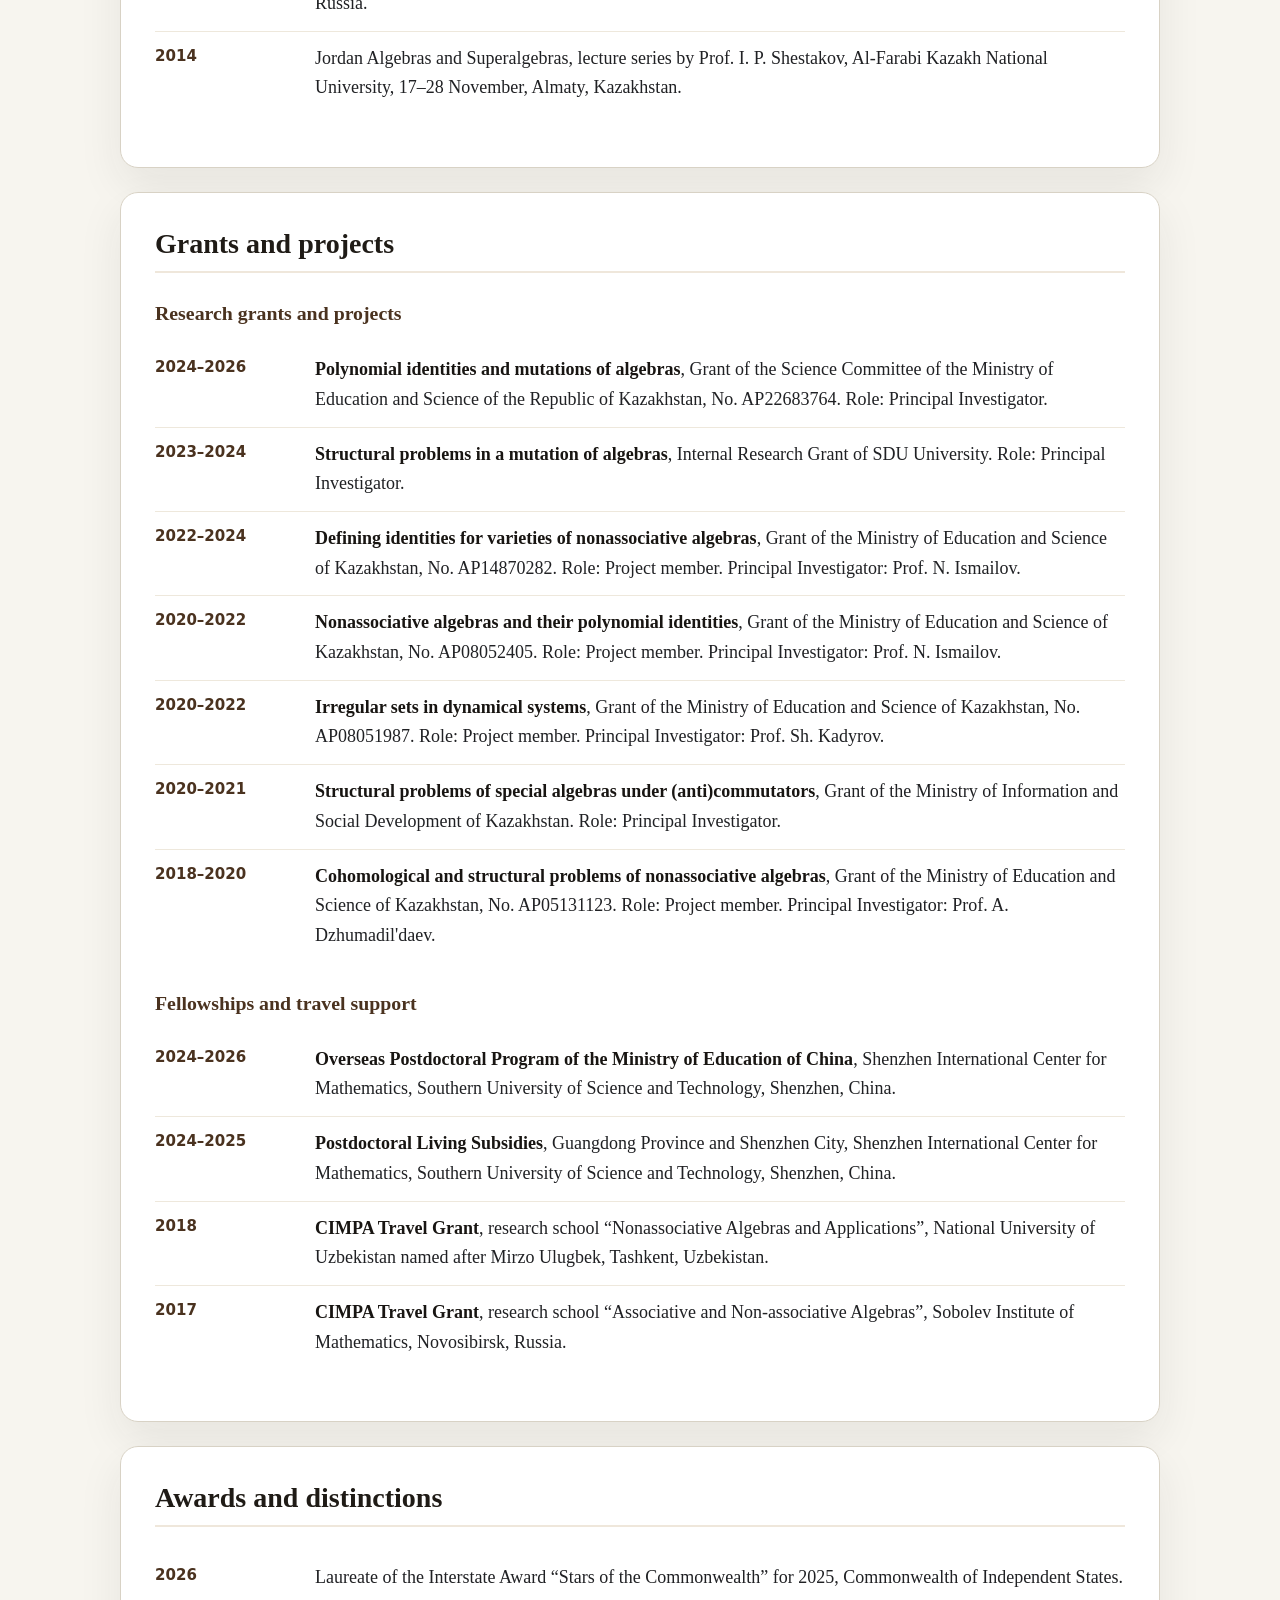
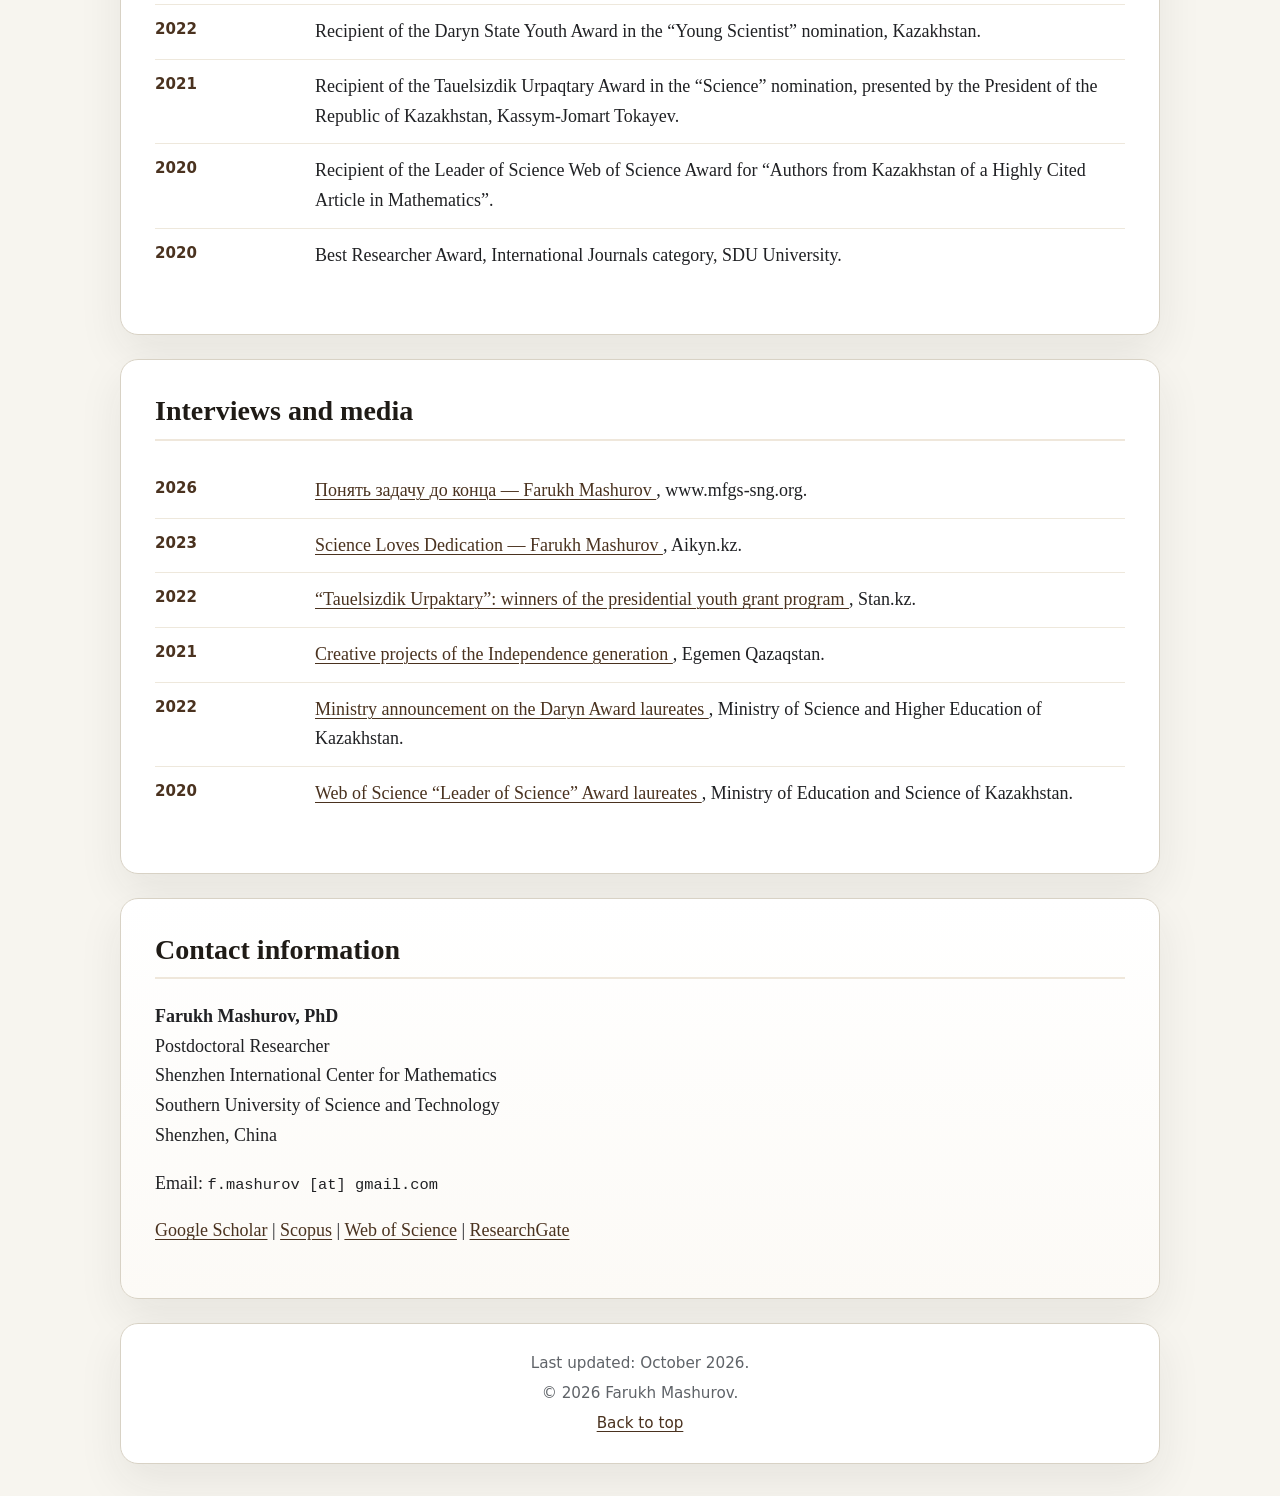
==== commit 6a4e95dd: "Update index.html" ====
--- a/index.html
+++ b/index.html
@@ -186,7 +186,11 @@
         <h3 id="preprints">Preprints</h3>
         <ol class="pub-list">
           
-          
+          <li>
+            <strong>Invariant operations on vector fields on the line are Lie polynomials</strong><br />
+            with V. Dotsenko, B. Sartayev. Submitted.
+            <span class="links"><a href="https://arxiv.org/abs/2611.11900">arXiv.2611.11900</a></span>
+          </li>
           <li>
             <strong>Free Novikov-Zinbiel algebras</strong><br />
             with A. Dauletiyarova, B. Sartayev. Submitted.
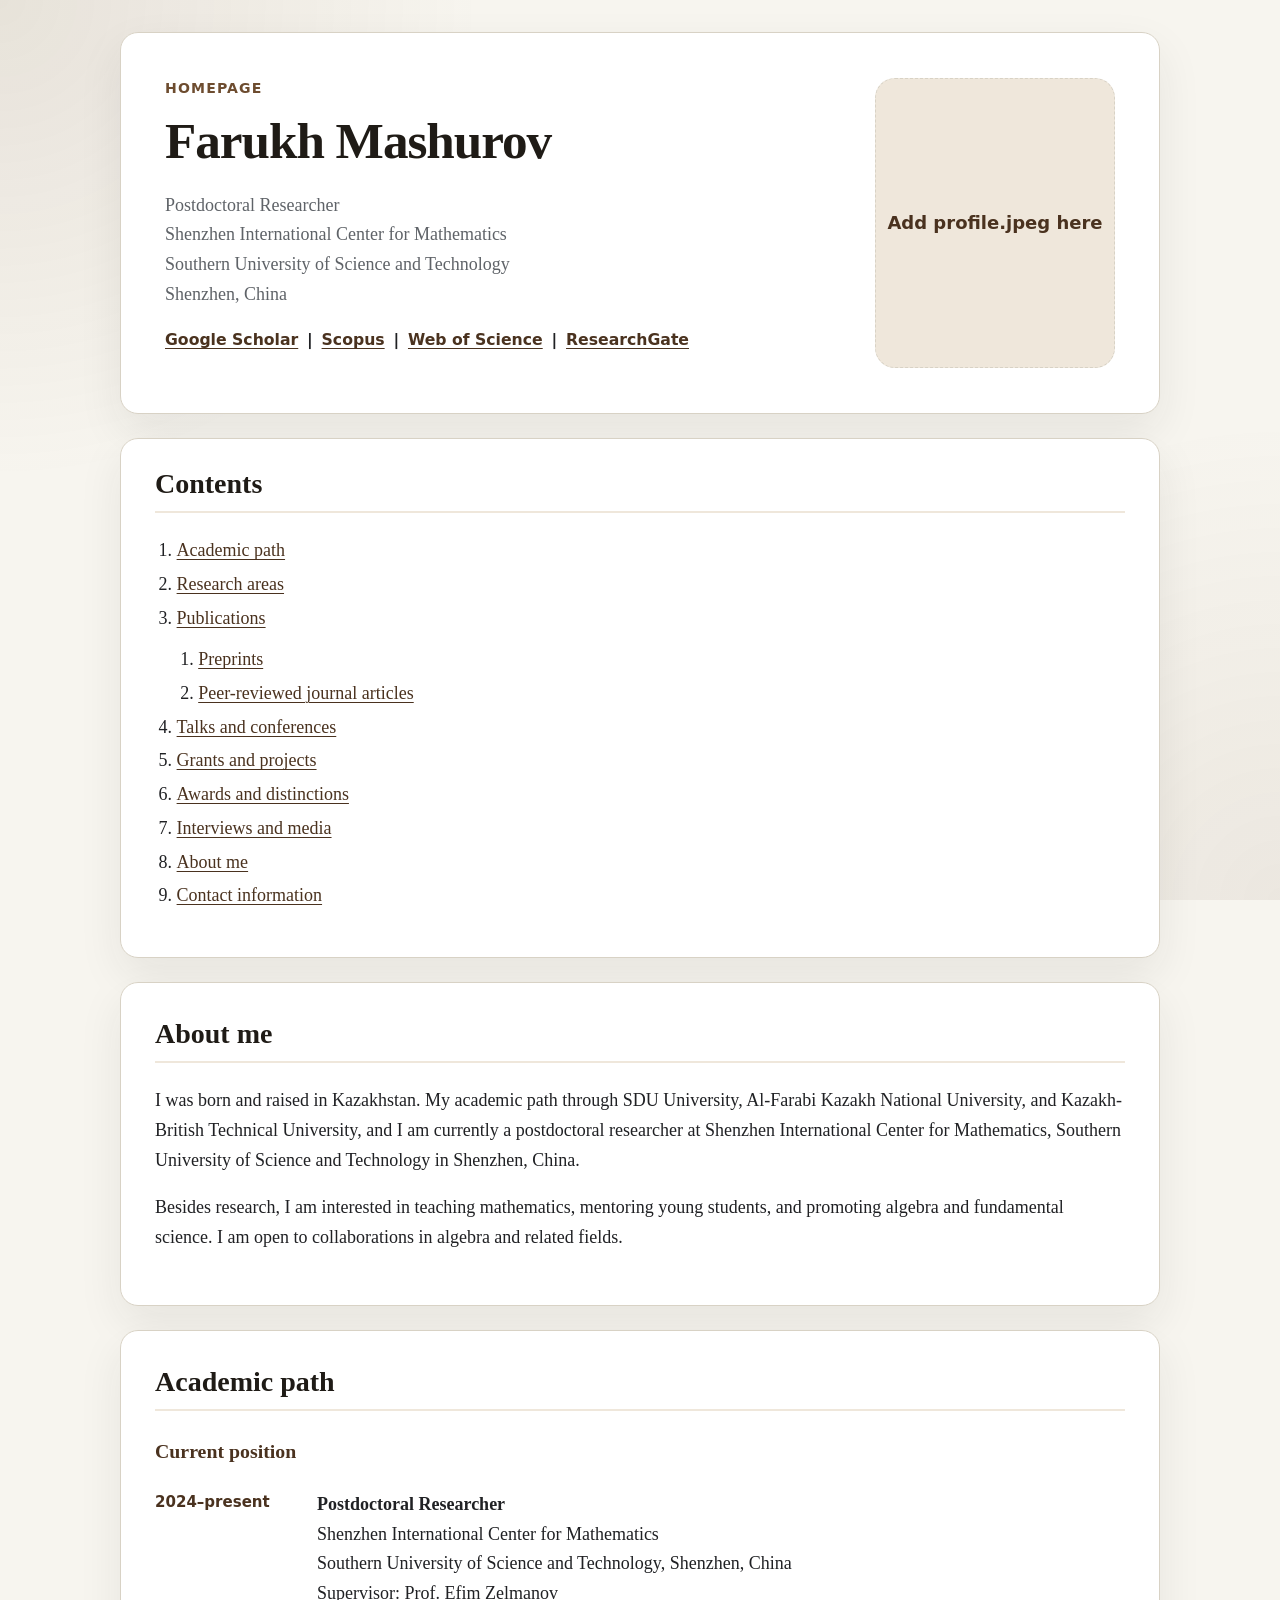
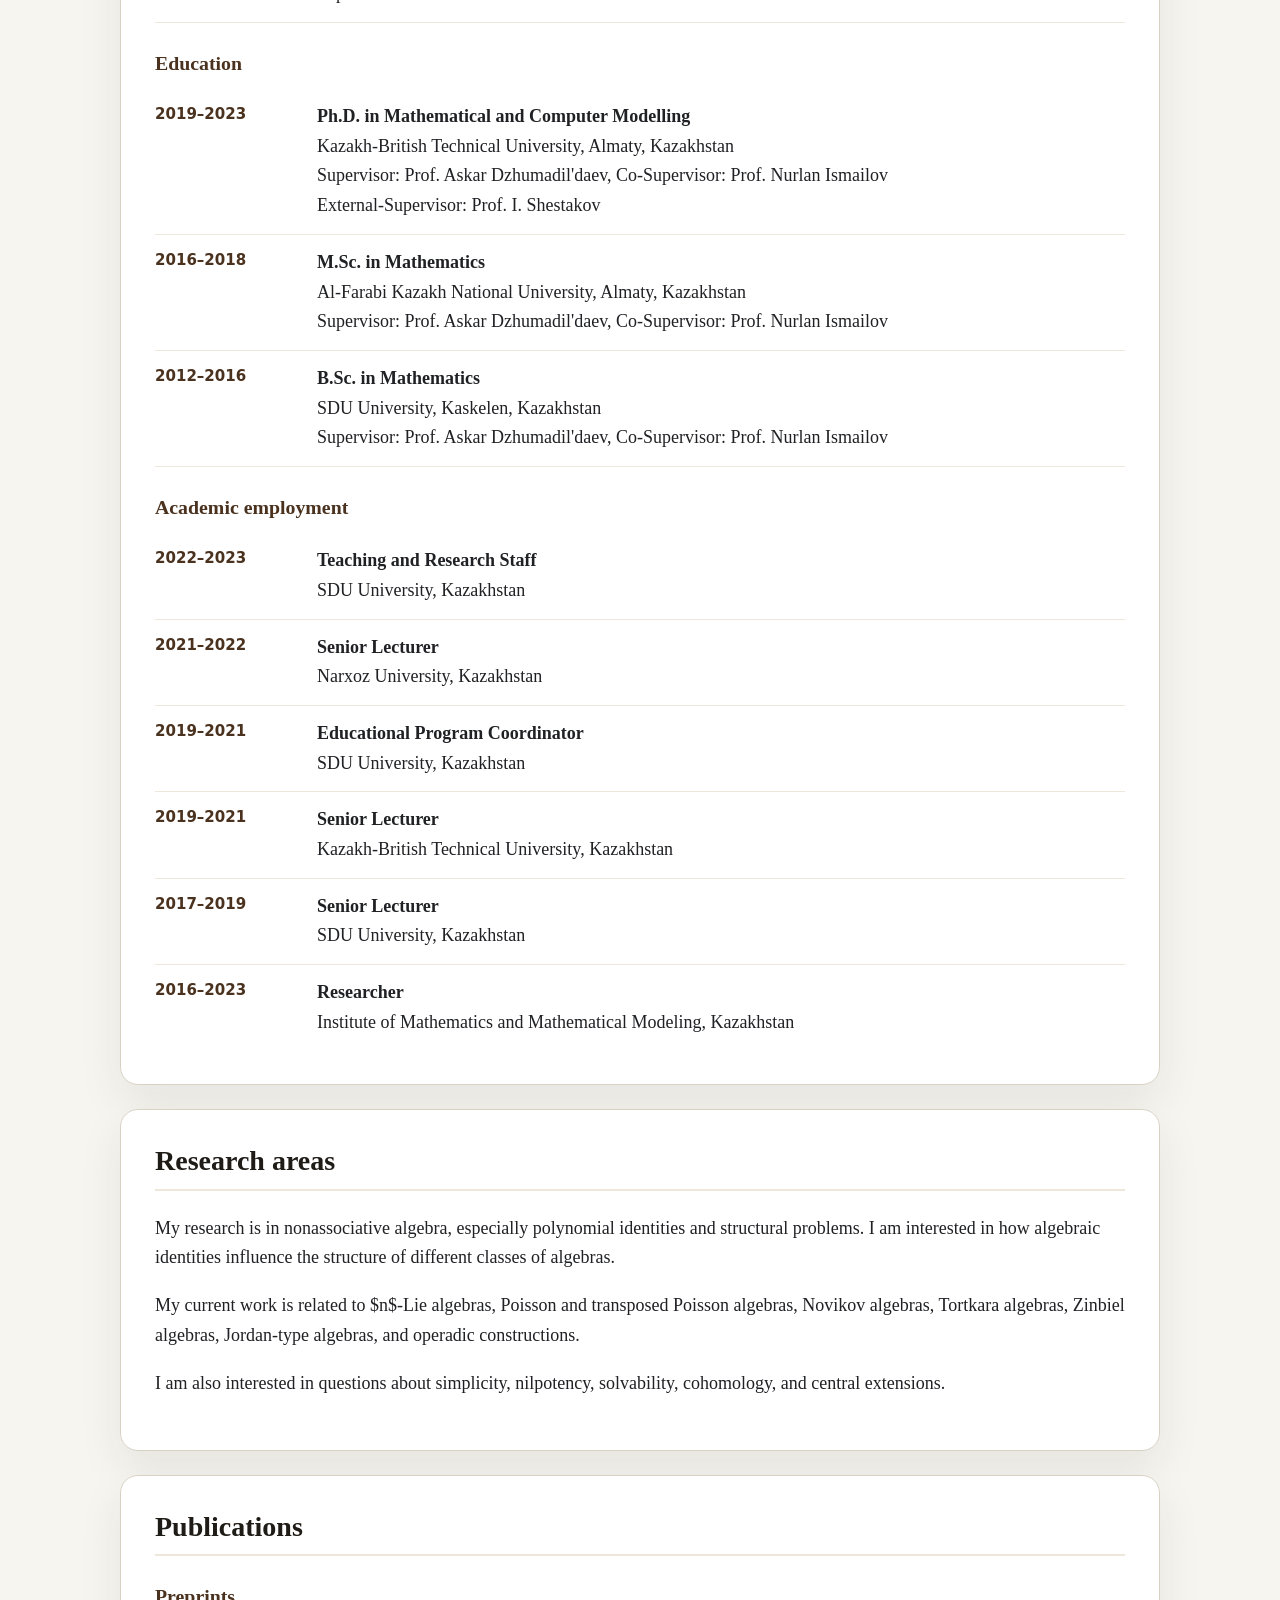
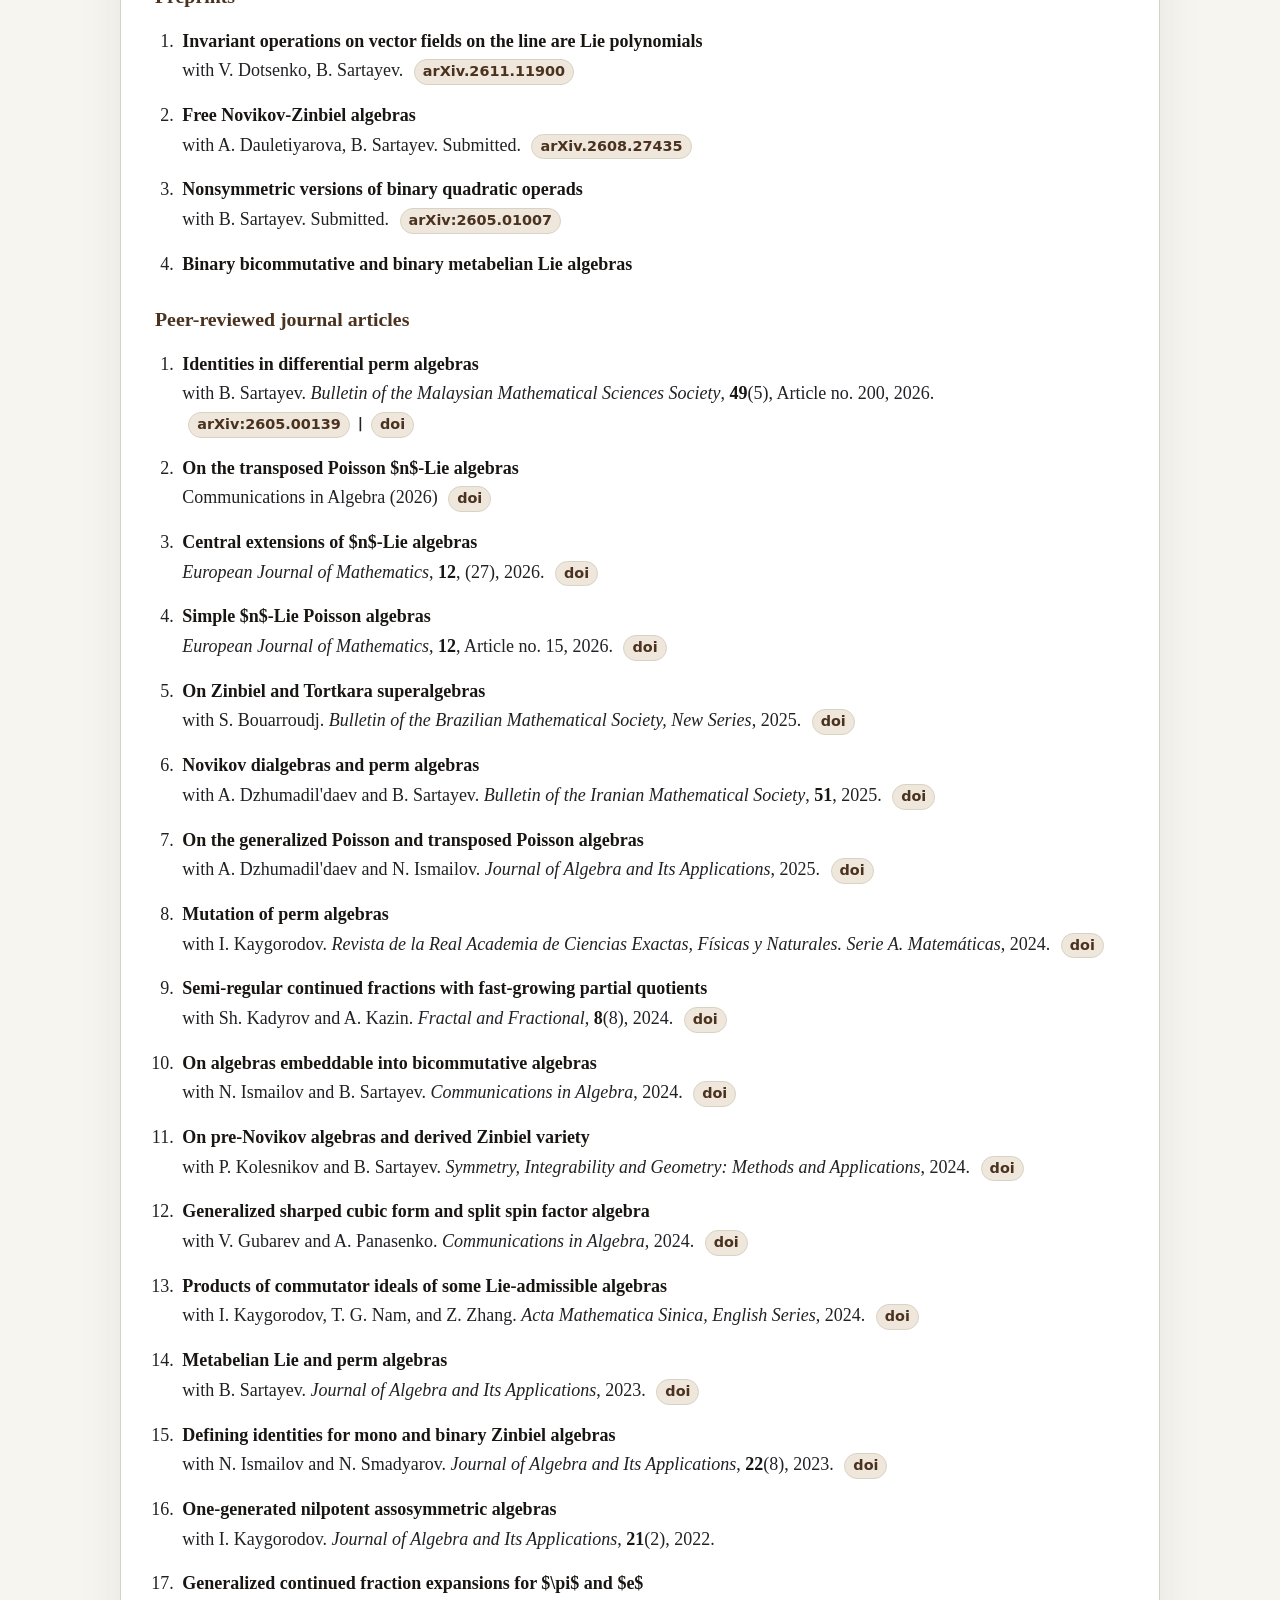
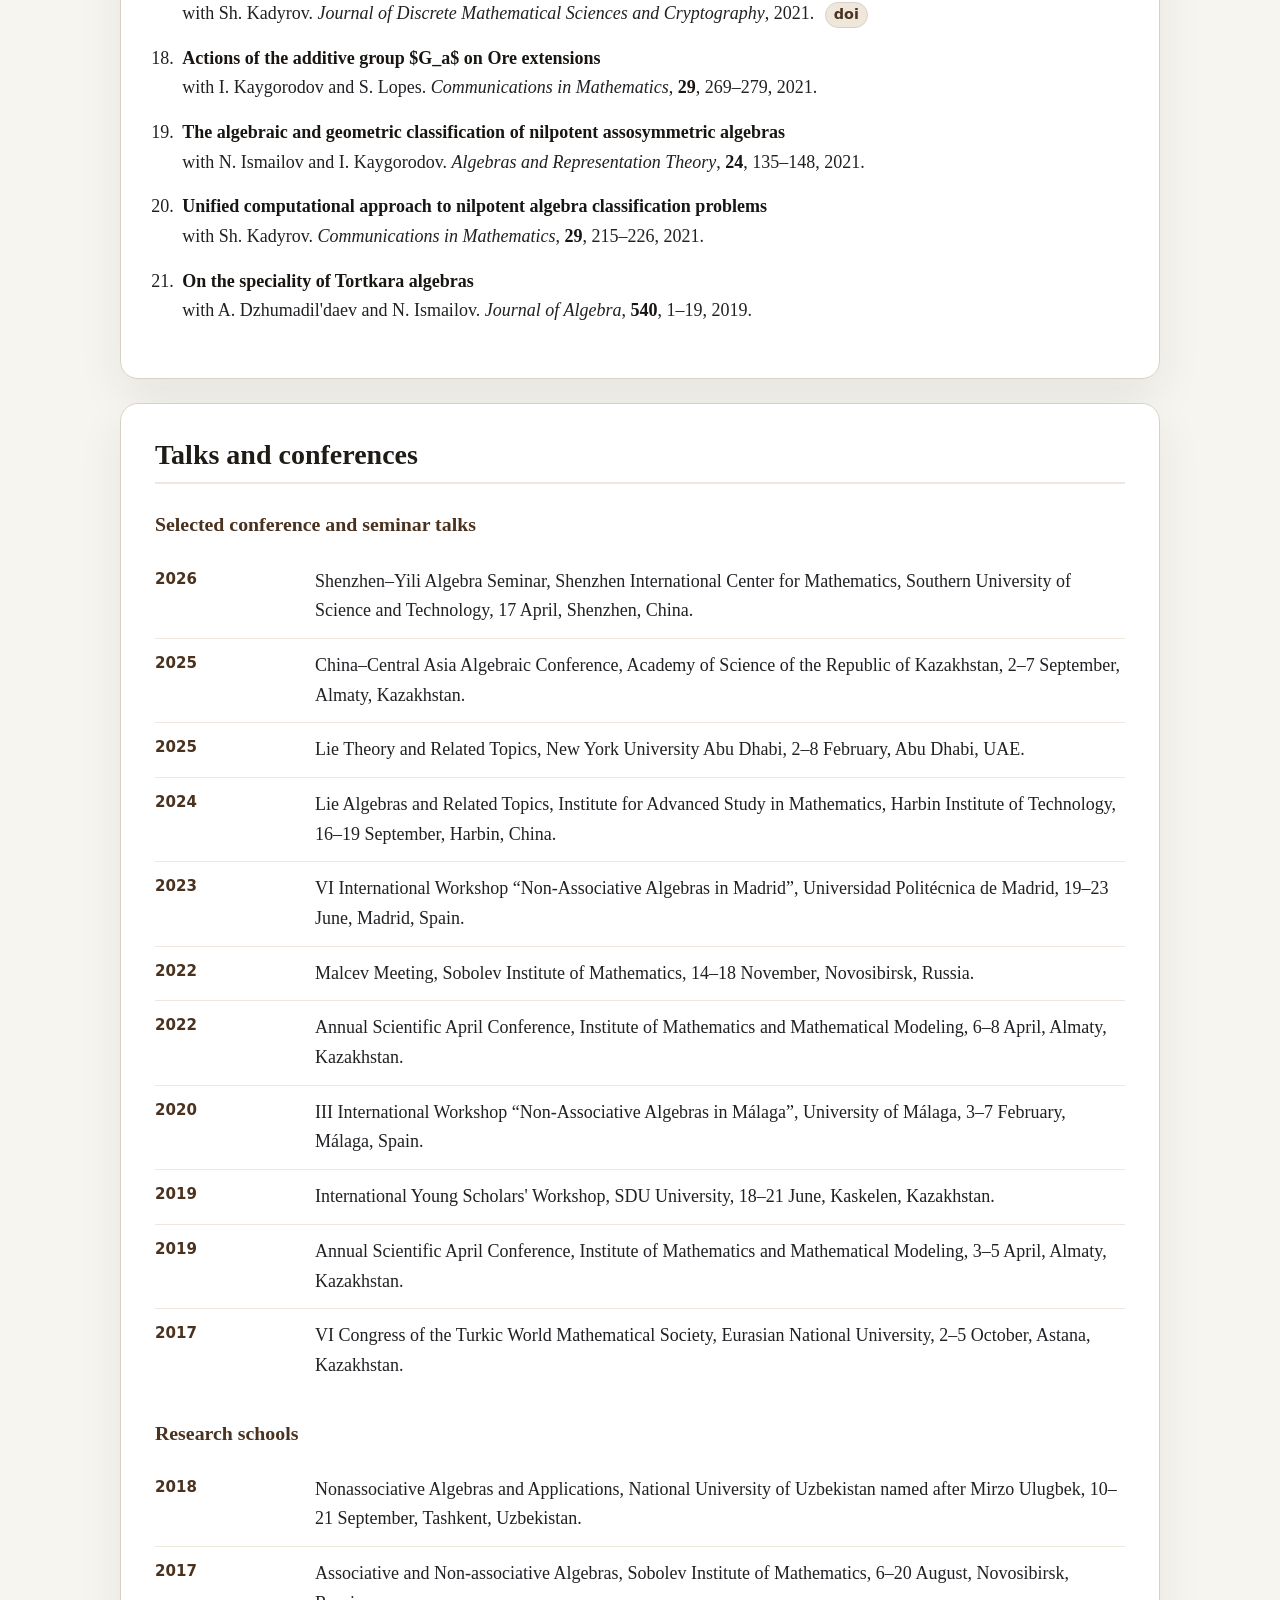
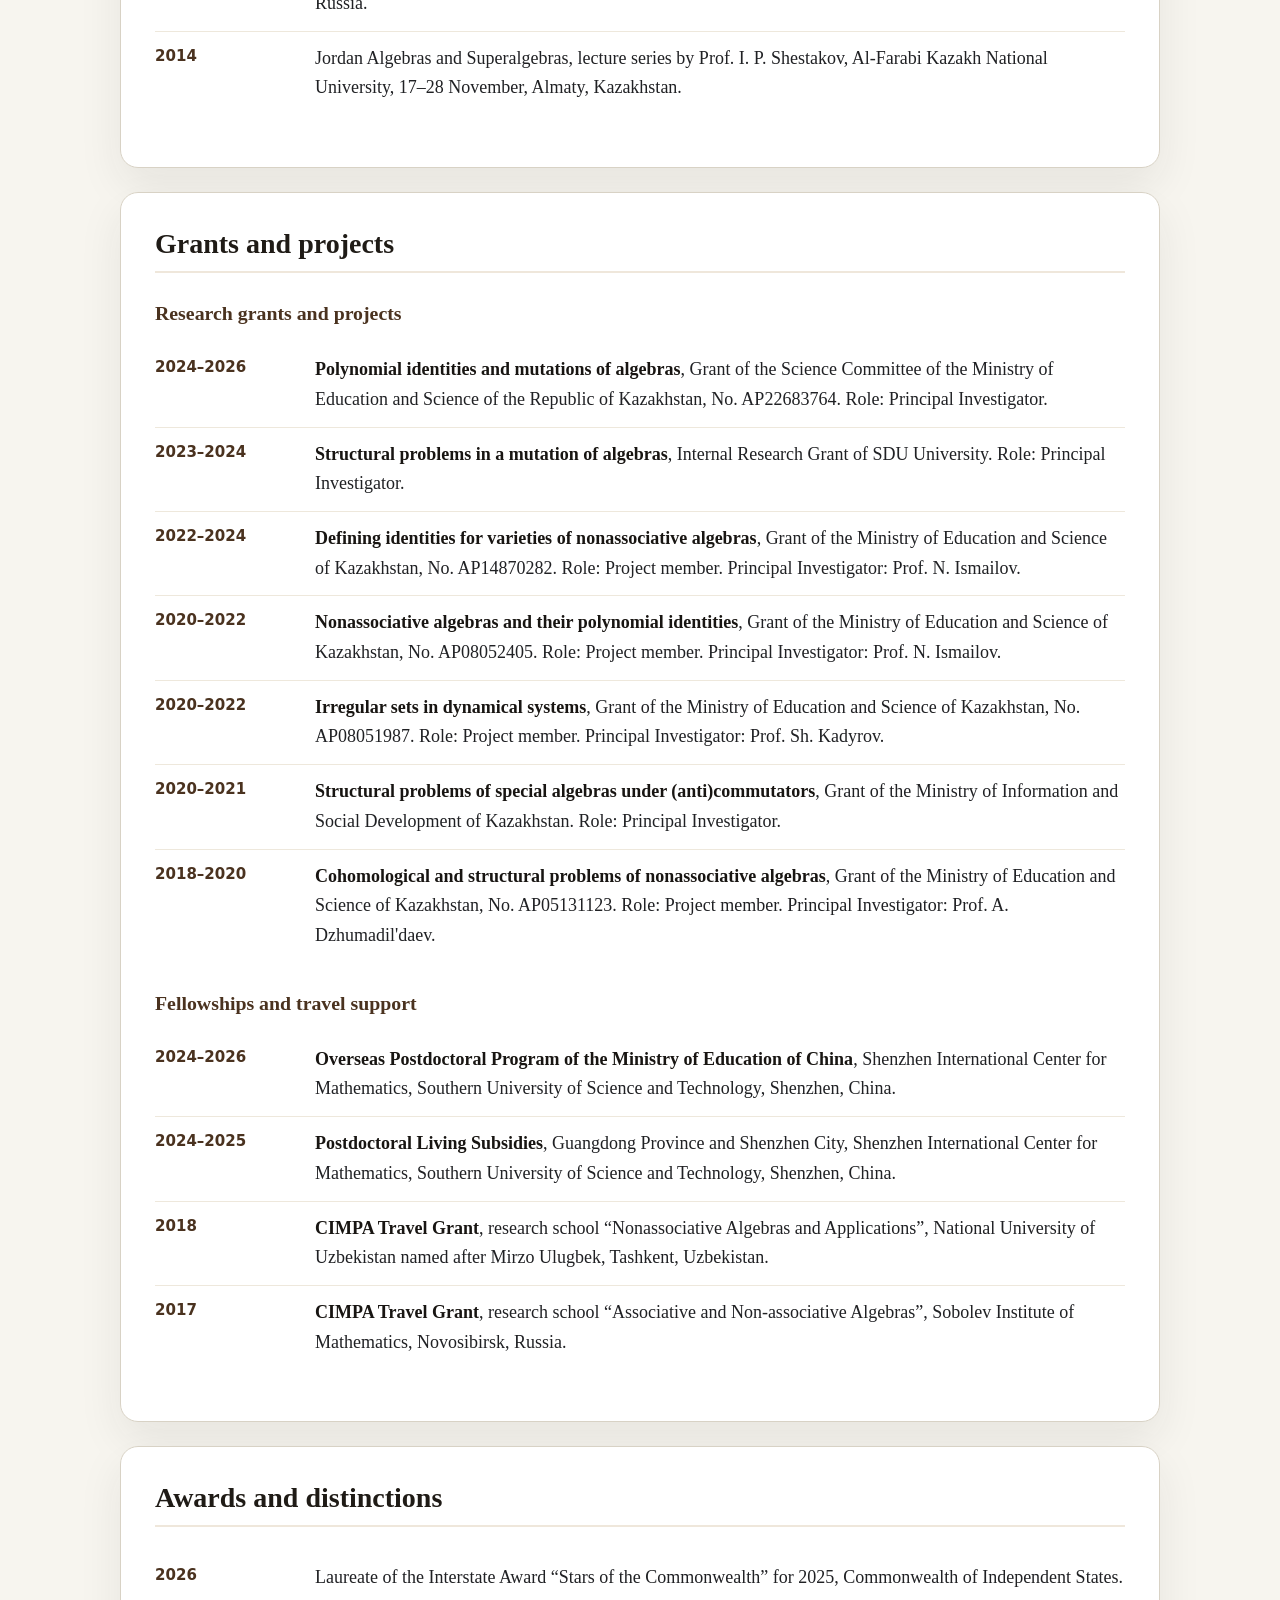
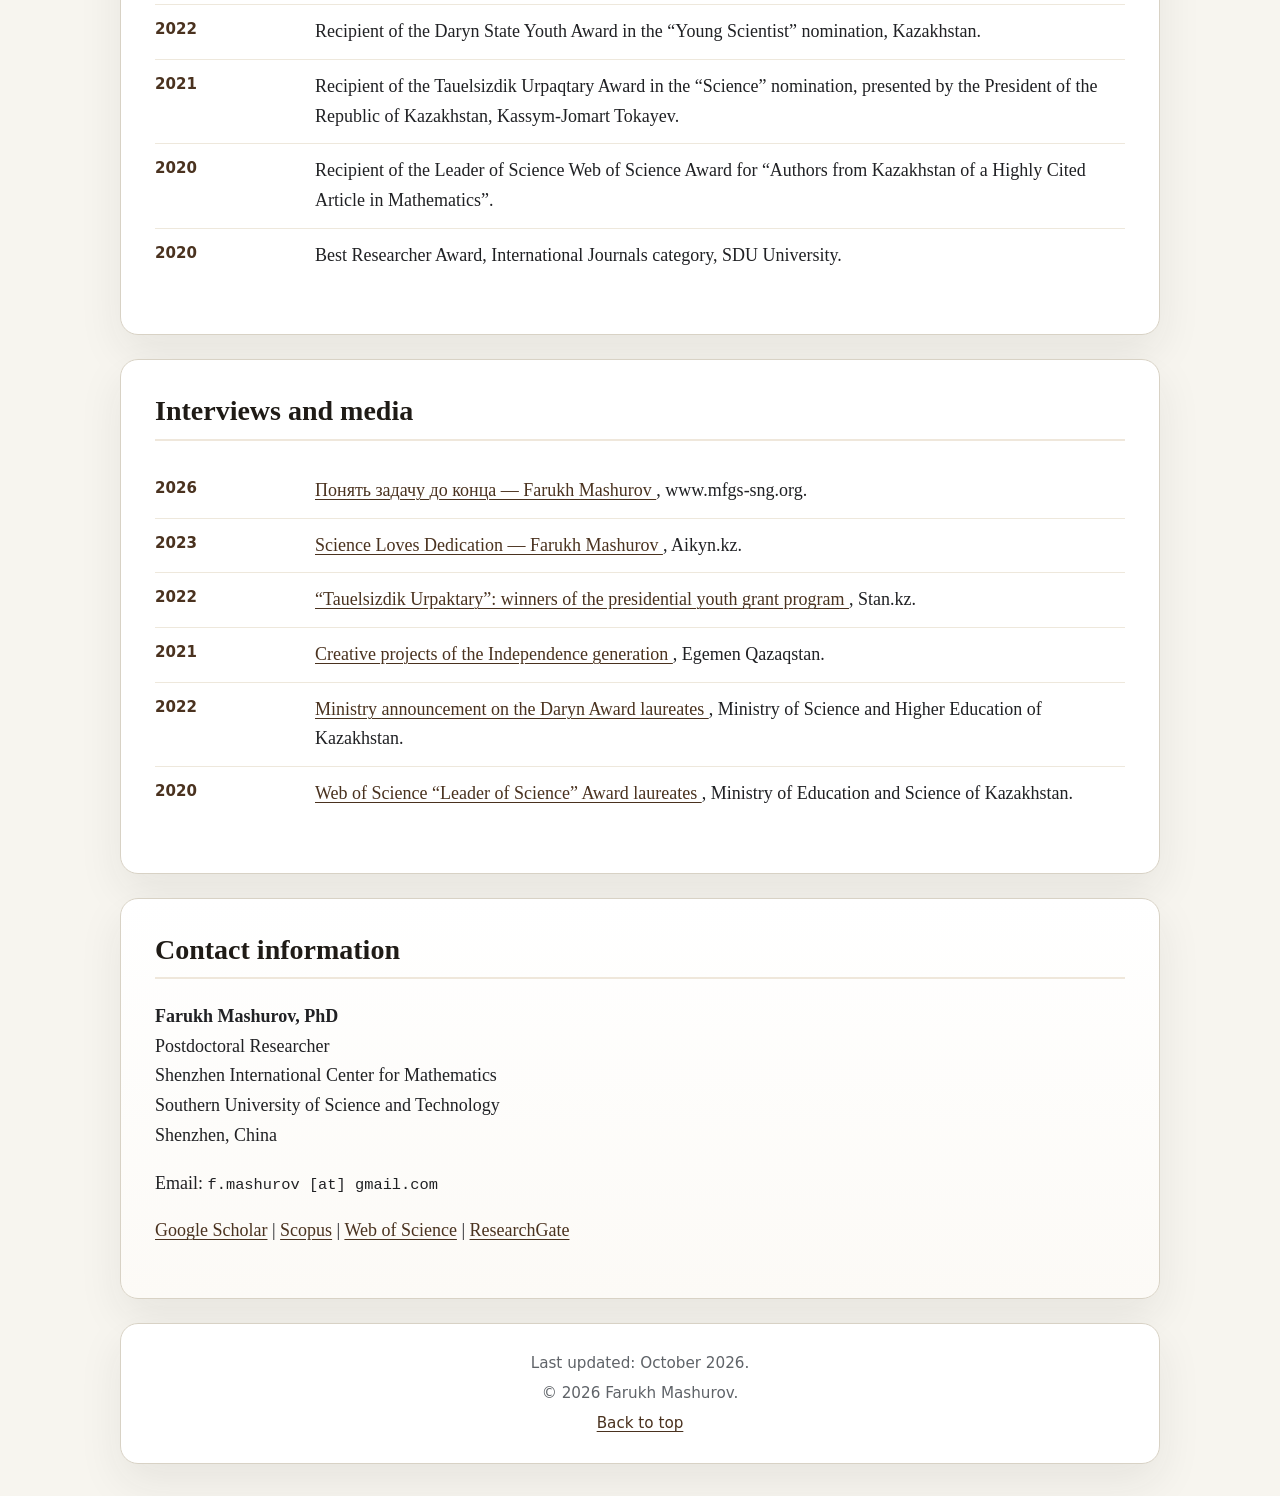
==== commit 7e52c9a6: "Update index.html" ====
--- a/index.html
+++ b/index.html
@@ -188,7 +188,7 @@
           
           <li>
             <strong>Invariant operations on vector fields on the line are Lie polynomials</strong><br />
-            with V. Dotsenko, B. Sartayev. Submitted.
+            with V. Dotsenko, B. Sartayev. 
             <span class="links"><a href="https://arxiv.org/abs/2611.11900">arXiv.2611.11900</a></span>
           </li>
           <li>
